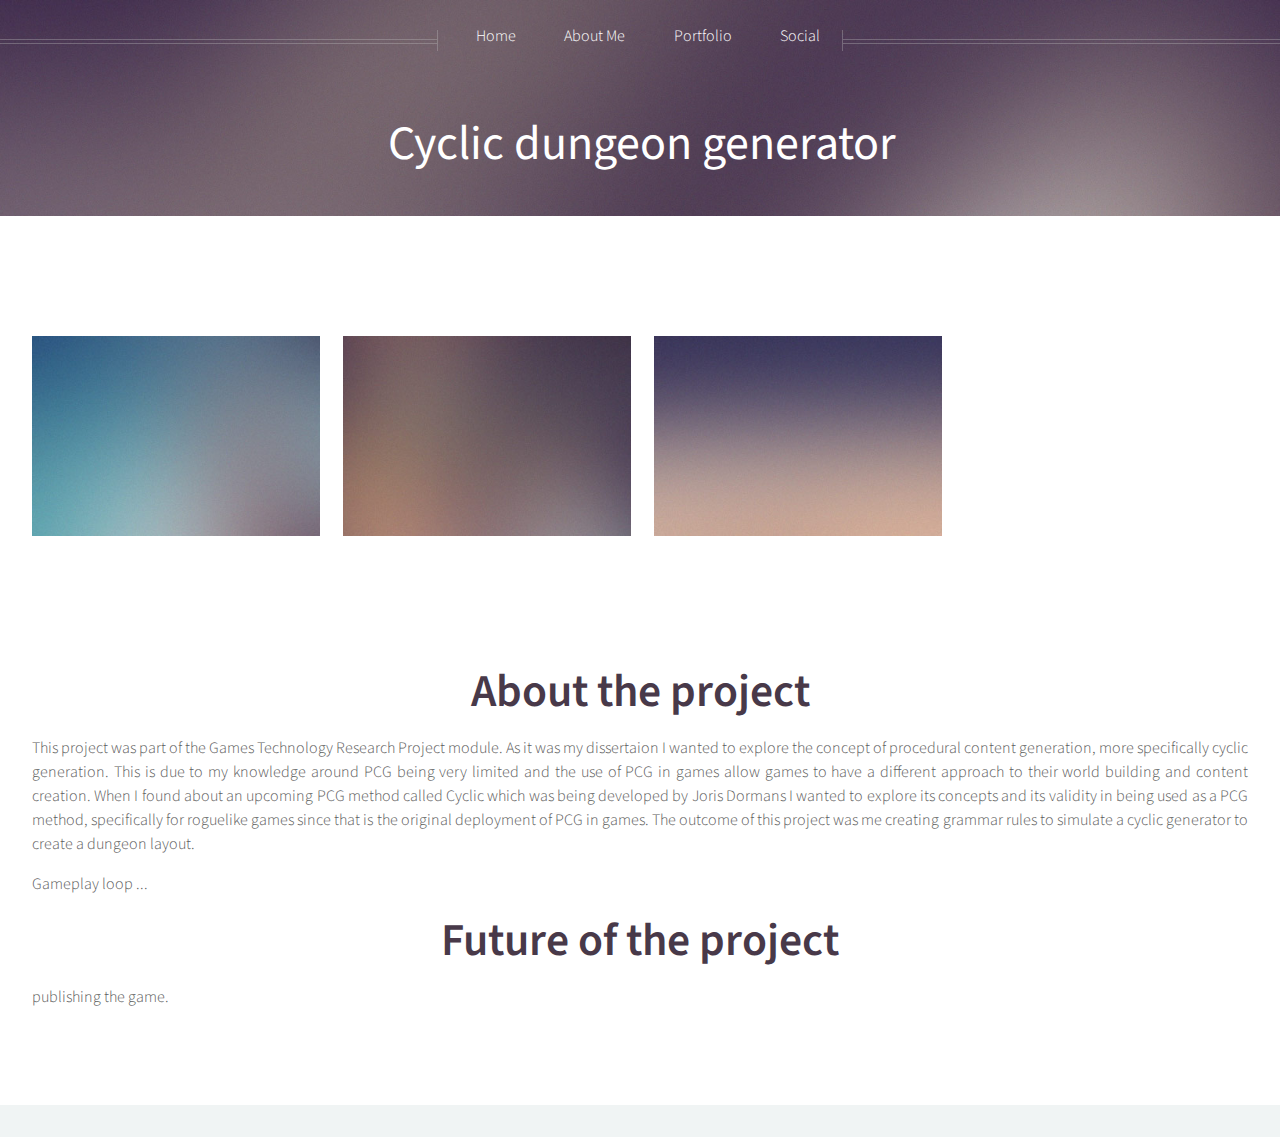
==== BomberBloke.html @ 21f15d7c "bare minimum updated" ====
<!DOCTYPE HTML>
<!--
	Helios by HTML5 UP
	html5up.net | @ajlkn
	Free for personal and commercial use under the CCA 3.0 license (html5up.net/license)
-->
<html>
	<head>
		<title>Cult Of The Merger</title>
		<meta charset="utf-8" />
		<meta name="viewport" content="width=device-width, initial-scale=1, user-scalable=no" />
		<link rel="stylesheet" href="assets/css/main.css" />
		<noscript><link rel="stylesheet" href="assets/css/noscript.css" /></noscript>
	</head>
	<body class="left-sidebar is-preload">
		<div id="page-wrapper">

			<!-- Header -->
				<div id="header">

					<!-- Inner -->
						<div class="inner">
							<header>
								<h1><a href="index.html" id="logo">Cyclic dungeon generator</a></h1>
							</header>
						</div>

					<!-- Nav -->
					<nav id="nav">
						<ul>
							<li><a href="index.html">Home</a></li>
							<li><a href="index.html #About Me" class="">About Me</a></li>
							<li><a href="index.html #Portfolio">Portfolio</a></li>
							<li><a href="index.html #Social">Social</a></li>
						</ul>
					</nav>

				</div>

				<!-- Banner -->
				<div id="container" class="wrapper style">
						<section id="Year2-Showcase" class="carousel">
							<div >
									<article>
										<a class="image featured"><img src="images/pic01.jpg" alt="" /></a>
									</article>
		
									<article>
										<a  class="image featured"><img src="images/pic02.jpg" alt="" /></a>
									</article>
		
									<article>
										<a class="image featured"><img src="images/pic03.jpg" alt="" /></a>
									</article>
							</div>
						</section>
					<section id="About The Porject" class = "container special">
							<header><h2><strong>About the project</strong></h2></header>
							<p class = "section-description">
								This project was part of the Games Technology Research Project module. As it was my dissertaion I wanted to explore the concept of procedural content generation,
								 more specifically cyclic generation. This is due to my knowledge around PCG being very limited and the use of PCG in games allow games to have a different approach
								 to their world building and content creation. When I found about an upcoming PCG method called Cyclic which was being developed by Joris Dormans I wanted to explore
								 its concepts and its validity in being used as a PCG method, specifically for roguelike games since that is the original deployment of PCG in games. The outcome of this
								 project was me creating grammar rules to simulate a cyclic generator to create a dungeon layout.
							</p>
							<p class = "section-description">
								Gameplay loop ...
							</p>

							<header><h2><strong>Future of the project</strong></h2></header>
							<p class = "section-description">
								publishing the game.
							</p>	
					</section>
				</div>
		</div>

		<!-- Scripts -->
			<script src="assets/js/jquery.min.js"></script>
			<script src="assets/js/jquery.dropotron.min.js"></script>
			<script src="assets/js/jquery.scrolly.min.js"></script>
			<script src="assets/js/jquery.scrollex.min.js"></script>
			<script src="assets/js/browser.min.js"></script>
			<script src="assets/js/breakpoints.min.js"></script>
			<script src="assets/js/util.js"></script>
			<script src="assets/js/main.js"></script>

	</body>
</html>
---- assets/css/main.css ----
@import url("https://fonts.googleapis.com/css?family=Source+Sans+Pro:300,300italic,400,400italic,600");
@import url("fontawesome-all.min.css");

/*
	Helios by HTML5 UP
	html5up.net | @ajlkn
	Free for personal and commercial use under the CCA 3.0 license (html5up.net/license)
*/

html, body, div, span, applet, object,
iframe, h1, h2, h3, h4, h5, h6, p, blockquote,
pre, a, abbr, acronym, address, big, cite,
code, del, dfn, em, img, ins, kbd, q, s, samp,
small, strike, strong, sub, sup, tt, var, b,
u, i, center, dl, dt, dd, ol, ul, li, fieldset,
form, label, legend, table, caption, tbody,
tfoot, thead, tr, th, td, article, aside,
canvas, details, embed, figure, figcaption,
footer, header, hgroup, menu, nav, output, ruby,
section, summary, time, mark, audio, video {
	margin: 0;
	padding: 0;
	border: 0;
	font-size: 100%;
	font: inherit;
	vertical-align: baseline;}

article, aside, details, figcaption, figure,
footer, header, hgroup, menu, nav, section {
	display: block;}

body {
	line-height: 1;
}

ol, ul {
	list-style: none;
}

blockquote, q {
	quotes: none;
}

	blockquote:before, blockquote:after, q:before, q:after {
		content: '';
		content: none;
	}

table {
	border-collapse: collapse;
	border-spacing: 0;
}

body {
	-webkit-text-size-adjust: none;
}

mark {
	background-color: transparent;
	color: inherit;
}

input::-moz-focus-inner {
	border: 0;
	padding: 0;
}

input, select, textarea {
	-moz-appearance: none;
	-webkit-appearance: none;
	-ms-appearance: none;
	appearance: none;
}

/* Basic */

	html {
		box-sizing: border-box;
	}

	*, *:before, *:after {
		box-sizing: inherit;
	}

	body {
		background: #f0f4f4;
		color: #5b5b5b;
		font-size: 15pt;
		line-height: 1.85em;
		font-family: 'Source Sans Pro', sans-serif;
		font-weight: 300;
	}

		body.is-preload *, body.is-preload *:before, body.is-preload *:after {
			-moz-animation: none !important;
			-webkit-animation: none !important;
			-ms-animation: none !important;
			animation: none !important;
			-moz-transition: none !important;
			-webkit-transition: none !important;
			-ms-transition: none !important;
			transition: none !important;
		}

	input, textarea, select {
		font-size: 15pt;
		line-height: 1.85em;
		font-family: 'Source Sans Pro', sans-serif;
		font-weight: 300;
	}

	h1, h2, h3, h4, h5, h6 {
		font-weight: 400;
		color: #483949;
		line-height: 1.25em;
	}

	h1 a, h2 a, h3 a, h4 a, h5 a, h6 a {
		color: inherit;
		text-decoration: none;
		border-bottom-color: transparent;
	}

	h1 strong, h2 strong, h3 strong, h4 strong, h5 strong, h6 strong {
		font-weight: 600;
	}

	h2 {
		font-size: 2.85em;
	}

	h3 {
		font-size: 1.65em;
	}

	h4 {
		font-size: 1.4em;
		margin: 0 0 0.25em 0;
	}

	h5 {
		font-size: 1em;
		margin: 0 0 0.25em 0;
	}

	strong, b {
		font-weight: 400;
		color: #483949;
	}

	em, i {
		font-style: italic;
	}

	a {
		color: inherit;
		border-bottom: solid 1px rgba(128, 128, 128, 0.15);
		text-decoration: none;
		-moz-transition: background-color 0.35s ease-in-out, color 0.35s ease-in-out, border-bottom-color 0.35s ease-in-out;
		-webkit-transition: background-color 0.35s ease-in-out, color 0.35s ease-in-out, border-bottom-color 0.35s ease-in-out;
		-ms-transition: background-color 0.35s ease-in-out, color 0.35s ease-in-out, border-bottom-color 0.35s ease-in-out;
		transition: background-color 0.35s ease-in-out, color 0.35s ease-in-out, border-bottom-color 0.35s ease-in-out;
	}

		a:hover {
			color: #ef8376;
			border-bottom-color: transparent;
		}

	sub {
		position: relative;
		top: 0.5em;
		font-size: 0.8em;
	}

	sup {
		position: relative;
		top: -0.5em;
		font-size: 0.8em;
	}

	blockquote {
		border-left: solid 0.5em #ddd;
		padding: 1em 0 1em 2em;
		font-style: italic;
	}

	p, ul, ol, dl, table {
		margin-bottom: 1em;
	}

	p {
		text-align: justify;
	}

	br.clear {
		clear: both;
	}

	hr {
		position: relative;
		display: block;
		border: 0;
		top: 4.5em;
		margin-bottom: 9em;
		height: 6px;
		border-top: solid 1px rgba(128, 128, 128, 0.2);
		border-bottom: solid 1px rgba(128, 128, 128, 0.2);
	}

		hr:before, hr:after {
			content: '';
			position: absolute;
			top: -8px;
			display: block;
			width: 1px;
			height: 21px;
			background: rgba(128, 128, 128, 0.2);
		}

		hr:before {
			left: -1px;
		}

		hr:after {
			right: -1px;
		}

	.timestamp {
		color: rgba(128, 128, 128, 0.75);
		font-size: 0.8em;
	}

/* Container */

	.container {
		margin: 0 auto;
		max-width: 100%;
		width: 600px;
	}

		@media screen and (max-width: 1680px) {

			.container {
				width: 1200px;
			}

		}

		@media screen and (max-width: 1280px) {

			.container {
				width: 100%;
			}

		}

		@media screen and (max-width: 960px) {

			.container {
				width: 100%;
			}

		}

		@media screen and (max-width: 840px) {

			.container {
				width: 100%;
			}

		}

		@media screen and (max-width: 736px) {

			.container {
				width: 100%;
			}

		}

/* Row */

	.row {
		display: flex;
		flex-wrap: wrap;
		box-sizing: border-box;
		align-items: stretch;
	}

		.row > * {
			box-sizing: border-box;
		}

		.row.gtr-uniform > * > :last-child {
			margin-bottom: 0;
		}

		.row.aln-left {
			justify-content: flex-start;
		}

		.row.aln-center {
			justify-content: center;
		}

		.row.aln-right {
			justify-content: flex-end;
		}

		.row.aln-top {
			align-items: flex-start;
		}

		.row.aln-middle {
			align-items: center;
		}

		.row.aln-bottom {
			align-items: flex-end;
		}

		.row > .imp {
			order: -1;
		}

		.row > .col-1 {
			width: 8.33333%;
		}

		.row > .off-1 {
			margin-left: 8.33333%;
		}

		.row > .col-2 {
			width: 16.66667%;
		}

		.row > .off-2 {
			margin-left: 16.66667%;
		}

		.row > .col-3 {
			width: 25%;
		}

		.row > .off-3 {
			margin-left: 25%;
		}

		.row > .col-4 {
			width: 33.33333%;
		}

		.row > .off-4 {
			margin-left: 33.33333%;
		}

		.row > .col-5 {
			width: 41.66667%;
		}

		.row > .off-5 {
			margin-left: 41.66667%;
		}

		.row > .col-6 {
			width: 50%;
		}

		.row > .off-6 {
			margin-left: 50%;
		}

		.row > .col-7 {
			width: 58.33333%;
		}

		.row > .off-7 {
			margin-left: 58.33333%;
		}

		.row > .col-8 {
			width: 66.66667%;
		}

		.row > .off-8 {
			margin-left: 66.66667%;
		}

		.row > .col-9 {
			width: 75%;
		}

		.row > .off-9 {
			margin-left: 75%;
		}

		.row > .col-10 {
			width: 83.33333%;
		}

		.row > .off-10 {
			margin-left: 83.33333%;
		}

		.row > .col-11 {
			width: 91.66667%;
		}

		.row > .off-11 {
			margin-left: 91.66667%;
		}

		.row > .col-12 {
			width: 100%;
		}

		.row > .off-12 {
			margin-left: 100%;
		}

		.row.gtr-0 {
			margin-top: 0px;
			margin-left: 0px;
		}

			.row.gtr-0 > * {
				padding: 0px 0 0 0px;
			}

			.row.gtr-0.gtr-uniform {
				margin-top: 0px;
			}

				.row.gtr-0.gtr-uniform > * {
					padding-top: 0px;
				}

		.row.gtr-25 {
			margin-top: -10px;
			margin-left: -10px;
		}

			.row.gtr-25 > * {
				padding: 10px 0 0 10px;
			}

			.row.gtr-25.gtr-uniform {
				margin-top: -10px;
			}

				.row.gtr-25.gtr-uniform > * {
					padding-top: 10px;
				}

		.row.gtr-50 {
			margin-top: -20px;
			margin-left: -20px;
		}

			.row.gtr-50 > * {
				padding: 20px 0 0 20px;
			}

			.row.gtr-50.gtr-uniform {
				margin-top: -20px;
			}

				.row.gtr-50.gtr-uniform > * {
					padding-top: 20px;
				}

		.row {
			margin-top: -40px;
			margin-left: -40px;
		}

			.row > * {
				padding: 40px 0 0 40px;
			}

			.row.gtr-uniform {
				margin-top: -40px;
			}

				.row.gtr-uniform > * {
					padding-top: 40px;
				}

		.row.gtr-150 {
			margin-top: -60px;
			margin-left: -60px;
		}

			.row.gtr-150 > * {
				padding: 60px 0 0 60px;
			}

			.row.gtr-150.gtr-uniform {
				margin-top: -60px;
			}

				.row.gtr-150.gtr-uniform > * {
					padding-top: 60px;
				}

		.row.gtr-200 {
			margin-top: -80px;
			margin-left: -80px;
		}

			.row.gtr-200 > * {
				padding: 80px 0 0 80px;
			}

			.row.gtr-200.gtr-uniform {
				margin-top: -80px;
			}

				.row.gtr-200.gtr-uniform > * {
					padding-top: 80px;
				}

		@media screen and (max-width: 1680px) {

			.row {
				display: flex;
				flex-wrap: wrap;
				box-sizing: border-box;
				align-items: stretch;
			}

				.row > * {
					box-sizing: border-box;
				}

				.row.gtr-uniform > * > :last-child {
					margin-bottom: 0;
				}

				.row.aln-left {
					justify-content: flex-start;
				}

				.row.aln-center {
					justify-content: center;
				}

				.row.aln-right {
					justify-content: flex-end;
				}

				.row.aln-top {
					align-items: flex-start;
				}

				.row.aln-middle {
					align-items: center;
				}

				.row.aln-bottom {
					align-items: flex-end;
				}

				.row > .imp-wide {
					order: -1;
				}

				.row > .col-1-wide {
					width: 8.33333%;
				}

				.row > .off-1-wide {
					margin-left: 8.33333%;
				}

				.row > .col-2-wide {
					width: 16.66667%;
				}

				.row > .off-2-wide {
					margin-left: 16.66667%;
				}

				.row > .col-3-wide {
					width: 25%;
				}

				.row > .off-3-wide {
					margin-left: 25%;
				}

				.row > .col-4-wide {
					width: 33.33333%;
				}

				.row > .off-4-wide {
					margin-left: 33.33333%;
				}

				.row > .col-5-wide {
					width: 41.66667%;
				}

				.row > .off-5-wide {
					margin-left: 41.66667%;
				}

				.row > .col-6-wide {
					width: 50%;
				}

				.row > .off-6-wide {
					margin-left: 50%;
				}

				.row > .col-7-wide {
					width: 58.33333%;
				}

				.row > .off-7-wide {
					margin-left: 58.33333%;
				}

				.row > .col-8-wide {
					width: 66.66667%;
				}

				.row > .off-8-wide {
					margin-left: 66.66667%;
				}

				.row > .col-9-wide {
					width: 75%;
				}

				.row > .off-9-wide {
					margin-left: 75%;
				}

				.row > .col-10-wide {
					width: 83.33333%;
				}

				.row > .off-10-wide {
					margin-left: 83.33333%;
				}

				.row > .col-11-wide {
					width: 91.66667%;
				}

				.row > .off-11-wide {
					margin-left: 91.66667%;
				}

				.row > .col-12-wide {
					width: 100%;
				}

				.row > .off-12-wide {
					margin-left: 100%;
				}

				.row.gtr-0 {
					margin-top: 0px;
					margin-left: 0px;
				}

					.row.gtr-0 > * {
						padding: 0px 0 0 0px;
					}

					.row.gtr-0.gtr-uniform {
						margin-top: 0px;
					}

						.row.gtr-0.gtr-uniform > * {
							padding-top: 0px;
						}

				.row.gtr-25 {
					margin-top: -10px;
					margin-left: -10px;
				}

					.row.gtr-25 > * {
						padding: 10px 0 0 10px;
					}

					.row.gtr-25.gtr-uniform {
						margin-top: -10px;
					}

						.row.gtr-25.gtr-uniform > * {
							padding-top: 10px;
						}

				.row.gtr-50 {
					margin-top: -20px;
					margin-left: -20px;
				}

					.row.gtr-50 > * {
						padding: 20px 0 0 20px;
					}

					.row.gtr-50.gtr-uniform {
						margin-top: -20px;
					}

						.row.gtr-50.gtr-uniform > * {
							padding-top: 20px;
						}

				.row {
					margin-top: -40px;
					margin-left: -40px;
				}

					.row > * {
						padding: 40px 0 0 40px;
					}

					.row.gtr-uniform {
						margin-top: -40px;
					}

						.row.gtr-uniform > * {
							padding-top: 40px;
						}

				.row.gtr-150 {
					margin-top: -60px;
					margin-left: -60px;
				}

					.row.gtr-150 > * {
						padding: 60px 0 0 60px;
					}

					.row.gtr-150.gtr-uniform {
						margin-top: -60px;
					}

						.row.gtr-150.gtr-uniform > * {
							padding-top: 60px;
						}

				.row.gtr-200 {
					margin-top: -80px;
					margin-left: -80px;
				}

					.row.gtr-200 > * {
						padding: 80px 0 0 80px;
					}

					.row.gtr-200.gtr-uniform {
						margin-top: -80px;
					}

						.row.gtr-200.gtr-uniform > * {
							padding-top: 80px;
						}

		}

		@media screen and (max-width: 1280px) {

			.row {
				display: flex;
				flex-wrap: wrap;
				box-sizing: border-box;
				align-items: stretch;
			}

				.row > * {
					box-sizing: border-box;
				}

				.row.gtr-uniform > * > :last-child {
					margin-bottom: 0;
				}

				.row.aln-left {
					justify-content: flex-start;
				}

				.row.aln-center {
					justify-content: center;
				}

				.row.aln-right {
					justify-content: flex-end;
				}

				.row.aln-top {
					align-items: flex-start;
				}

				.row.aln-middle {
					align-items: center;
				}

				.row.aln-bottom {
					align-items: flex-end;
				}

				.row > .imp-normal {
					order: -1;
				}

				.row > .col-1-normal {
					width: 8.33333%;
				}

				.row > .off-1-normal {
					margin-left: 8.33333%;
				}

				.row > .col-2-normal {
					width: 16.66667%;
				}

				.row > .off-2-normal {
					margin-left: 16.66667%;
				}

				.row > .col-3-normal {
					width: 25%;
				}

				.row > .off-3-normal {
					margin-left: 25%;
				}

				.row > .col-4-normal {
					width: 33.33333%;
				}

				.row > .off-4-normal {
					margin-left: 33.33333%;
				}

				.row > .col-5-normal {
					width: 41.66667%;
				}

				.row > .off-5-normal {
					margin-left: 41.66667%;
				}

				.row > .col-6-normal {
					width: 50%;
				}

				.row > .off-6-normal {
					margin-left: 50%;
				}

				.row > .col-7-normal {
					width: 58.33333%;
				}

				.row > .off-7-normal {
					margin-left: 58.33333%;
				}

				.row > .col-8-normal {
					width: 66.66667%;
				}

				.row > .off-8-normal {
					margin-left: 66.66667%;
				}

				.row > .col-9-normal {
					width: 75%;
				}

				.row > .off-9-normal {
					margin-left: 75%;
				}

				.row > .col-10-normal {
					width: 83.33333%;
				}

				.row > .off-10-normal {
					margin-left: 83.33333%;
				}

				.row > .col-11-normal {
					width: 91.66667%;
				}

				.row > .off-11-normal {
					margin-left: 91.66667%;
				}

				.row > .col-12-normal {
					width: 100%;
				}

				.row > .off-12-normal {
					margin-left: 100%;
				}

				.row.gtr-0 {
					margin-top: 0px;
					margin-left: 0px;
				}

					.row.gtr-0 > * {
						padding: 0px 0 0 0px;
					}

					.row.gtr-0.gtr-uniform {
						margin-top: 0px;
					}

						.row.gtr-0.gtr-uniform > * {
							padding-top: 0px;
						}

				.row.gtr-25 {
					margin-top: -9px;
					margin-left: -9px;
				}

					.row.gtr-25 > * {
						padding: 9px 0 0 9px;
					}

					.row.gtr-25.gtr-uniform {
						margin-top: -9px;
					}

						.row.gtr-25.gtr-uniform > * {
							padding-top: 9px;
						}

				.row.gtr-50 {
					margin-top: -18px;
					margin-left: -18px;
				}

					.row.gtr-50 > * {
						padding: 18px 0 0 18px;
					}

					.row.gtr-50.gtr-uniform {
						margin-top: -18px;
					}

						.row.gtr-50.gtr-uniform > * {
							padding-top: 18px;
						}

				.row {
					margin-top: -36px;
					margin-left: -36px;
				}

					.row > * {
						padding: 36px 0 0 36px;
					}

					.row.gtr-uniform {
						margin-top: -36px;
					}

						.row.gtr-uniform > * {
							padding-top: 36px;
						}

				.row.gtr-150 {
					margin-top: -54px;
					margin-left: -54px;
				}

					.row.gtr-150 > * {
						padding: 54px 0 0 54px;
					}

					.row.gtr-150.gtr-uniform {
						margin-top: -54px;
					}

						.row.gtr-150.gtr-uniform > * {
							padding-top: 54px;
						}

				.row.gtr-200 {
					margin-top: -72px;
					margin-left: -72px;
				}

					.row.gtr-200 > * {
						padding: 72px 0 0 72px;
					}

					.row.gtr-200.gtr-uniform {
						margin-top: -72px;
					}

						.row.gtr-200.gtr-uniform > * {
							padding-top: 72px;
						}

		}

		@media screen and (max-width: 960px) {

			.row {
				display: flex;
				flex-wrap: wrap;
				box-sizing: border-box;
				align-items: stretch;
			}

				.row > * {
					box-sizing: border-box;
				}

				.row.gtr-uniform > * > :last-child {
					margin-bottom: 0;
				}

				.row.aln-left {
					justify-content: flex-start;
				}

				.row.aln-center {
					justify-content: center;
				}

				.row.aln-right {
					justify-content: flex-end;
				}

				.row.aln-top {
					align-items: flex-start;
				}

				.row.aln-middle {
					align-items: center;
				}

				.row.aln-bottom {
					align-items: flex-end;
				}

				.row > .imp-narrow {
					order: -1;
				}

				.row > .col-1-narrow {
					width: 8.33333%;
				}

				.row > .off-1-narrow {
					margin-left: 8.33333%;
				}

				.row > .col-2-narrow {
					width: 16.66667%;
				}

				.row > .off-2-narrow {
					margin-left: 16.66667%;
				}

				.row > .col-3-narrow {
					width: 25%;
				}

				.row > .off-3-narrow {
					margin-left: 25%;
				}

				.row > .col-4-narrow {
					width: 33.33333%;
				}

				.row > .off-4-narrow {
					margin-left: 33.33333%;
				}

				.row > .col-5-narrow {
					width: 41.66667%;
				}

				.row > .off-5-narrow {
					margin-left: 41.66667%;
				}

				.row > .col-6-narrow {
					width: 50%;
				}

				.row > .off-6-narrow {
					margin-left: 50%;
				}

				.row > .col-7-narrow {
					width: 58.33333%;
				}

				.row > .off-7-narrow {
					margin-left: 58.33333%;
				}

				.row > .col-8-narrow {
					width: 66.66667%;
				}

				.row > .off-8-narrow {
					margin-left: 66.66667%;
				}

				.row > .col-9-narrow {
					width: 75%;
				}

				.row > .off-9-narrow {
					margin-left: 75%;
				}

				.row > .col-10-narrow {
					width: 83.33333%;
				}

				.row > .off-10-narrow {
					margin-left: 83.33333%;
				}

				.row > .col-11-narrow {
					width: 91.66667%;
				}

				.row > .off-11-narrow {
					margin-left: 91.66667%;
				}

				.row > .col-12-narrow {
					width: 100%;
				}

				.row > .off-12-narrow {
					margin-left: 100%;
				}

				.row.gtr-0 {
					margin-top: 0px;
					margin-left: 0px;
				}

					.row.gtr-0 > * {
						padding: 0px 0 0 0px;
					}

					.row.gtr-0.gtr-uniform {
						margin-top: 0px;
					}

						.row.gtr-0.gtr-uniform > * {
							padding-top: 0px;
						}

				.row.gtr-25 {
					margin-top: -8px;
					margin-left: -8px;
				}

					.row.gtr-25 > * {
						padding: 8px 0 0 8px;
					}

					.row.gtr-25.gtr-uniform {
						margin-top: -8px;
					}

						.row.gtr-25.gtr-uniform > * {
							padding-top: 8px;
						}

				.row.gtr-50 {
					margin-top: -16px;
					margin-left: -16px;
				}

					.row.gtr-50 > * {
						padding: 16px 0 0 16px;
					}

					.row.gtr-50.gtr-uniform {
						margin-top: -16px;
					}

						.row.gtr-50.gtr-uniform > * {
							padding-top: 16px;
						}

				.row {
					margin-top: -32px;
					margin-left: -32px;
				}

					.row > * {
						padding: 32px 0 0 32px;
					}

					.row.gtr-uniform {
						margin-top: -32px;
					}

						.row.gtr-uniform > * {
							padding-top: 32px;
						}

				.row.gtr-150 {
					margin-top: -48px;
					margin-left: -48px;
				}

					.row.gtr-150 > * {
						padding: 48px 0 0 48px;
					}

					.row.gtr-150.gtr-uniform {
						margin-top: -48px;
					}

						.row.gtr-150.gtr-uniform > * {
							padding-top: 48px;
						}

				.row.gtr-200 {
					margin-top: -64px;
					margin-left: -64px;
				}

					.row.gtr-200 > * {
						padding: 64px 0 0 64px;
					}

					.row.gtr-200.gtr-uniform {
						margin-top: -64px;
					}

						.row.gtr-200.gtr-uniform > * {
							padding-top: 64px;
						}

		}

		@media screen and (max-width: 840px) {

			.row {
				display: flex;
				flex-wrap: wrap;
				box-sizing: border-box;
				align-items: stretch;
			}

				.row > * {
					box-sizing: border-box;
				}

				.row.gtr-uniform > * > :last-child {
					margin-bottom: 0;
				}

				.row.aln-left {
					justify-content: flex-start;
				}

				.row.aln-center {
					justify-content: center;
				}

				.row.aln-right {
					justify-content: flex-end;
				}

				.row.aln-top {
					align-items: flex-start;
				}

				.row.aln-middle {
					align-items: center;
				}

				.row.aln-bottom {
					align-items: flex-end;
				}

				.row > .imp-narrower {
					order: -1;
				}

				.row > .col-1-narrower {
					width: 8.33333%;
				}

				.row > .off-1-narrower {
					margin-left: 8.33333%;
				}

				.row > .col-2-narrower {
					width: 16.66667%;
				}

				.row > .off-2-narrower {
					margin-left: 16.66667%;
				}

				.row > .col-3-narrower {
					width: 25%;
				}

				.row > .off-3-narrower {
					margin-left: 25%;
				}

				.row > .col-4-narrower {
					width: 33.33333%;
				}

				.row > .off-4-narrower {
					margin-left: 33.33333%;
				}

				.row > .col-5-narrower {
					width: 41.66667%;
				}

				.row > .off-5-narrower {
					margin-left: 41.66667%;
				}

				.row > .col-6-narrower {
					width: 50%;
				}

				.row > .off-6-narrower {
					margin-left: 50%;
				}

				.row > .col-7-narrower {
					width: 58.33333%;
				}

				.row > .off-7-narrower {
					margin-left: 58.33333%;
				}

				.row > .col-8-narrower {
					width: 66.66667%;
				}

				.row > .off-8-narrower {
					margin-left: 66.66667%;
				}

				.row > .col-9-narrower {
					width: 75%;
				}

				.row > .off-9-narrower {
					margin-left: 75%;
				}

				.row > .col-10-narrower {
					width: 83.33333%;
				}

				.row > .off-10-narrower {
					margin-left: 83.33333%;
				}

				.row > .col-11-narrower {
					width: 91.66667%;
				}

				.row > .off-11-narrower {
					margin-left: 91.66667%;
				}

				.row > .col-12-narrower {
					width: 100%;
				}

				.row > .off-12-narrower {
					margin-left: 100%;
				}

				.row.gtr-0 {
					margin-top: 0px;
					margin-left: 0px;
				}

					.row.gtr-0 > * {
						padding: 0px 0 0 0px;
					}

					.row.gtr-0.gtr-uniform {
						margin-top: 0px;
					}

						.row.gtr-0.gtr-uniform > * {
							padding-top: 0px;
						}

				.row.gtr-25 {
					margin-top: -8px;
					margin-left: -8px;
				}

					.row.gtr-25 > * {
						padding: 8px 0 0 8px;
					}

					.row.gtr-25.gtr-uniform {
						margin-top: -8px;
					}

						.row.gtr-25.gtr-uniform > * {
							padding-top: 8px;
						}

				.row.gtr-50 {
					margin-top: -16px;
					margin-left: -16px;
				}

					.row.gtr-50 > * {
						padding: 16px 0 0 16px;
					}

					.row.gtr-50.gtr-uniform {
						margin-top: -16px;
					}

						.row.gtr-50.gtr-uniform > * {
							padding-top: 16px;
						}

				.row {
					margin-top: -32px;
					margin-left: -32px;
				}

					.row > * {
						padding: 32px 0 0 32px;
					}

					.row.gtr-uniform {
						margin-top: -32px;
					}

						.row.gtr-uniform > * {
							padding-top: 32px;
						}

				.row.gtr-150 {
					margin-top: -48px;
					margin-left: -48px;
				}

					.row.gtr-150 > * {
						padding: 48px 0 0 48px;
					}

					.row.gtr-150.gtr-uniform {
						margin-top: -48px;
					}

						.row.gtr-150.gtr-uniform > * {
							padding-top: 48px;
						}

				.row.gtr-200 {
					margin-top: -64px;
					margin-left: -64px;
				}

					.row.gtr-200 > * {
						padding: 64px 0 0 64px;
					}

					.row.gtr-200.gtr-uniform {
						margin-top: -64px;
					}

						.row.gtr-200.gtr-uniform > * {
							padding-top: 64px;
						}

		}

		@media screen and (max-width: 736px) {

			.row {
				display: flex;
				flex-wrap: wrap;
				box-sizing: border-box;
				align-items: stretch;
			}

				.row > * {
					box-sizing: border-box;
				}

				.row.gtr-uniform > * > :last-child {
					margin-bottom: 0;
				}

				.row.aln-left {
					justify-content: flex-start;
				}

				.row.aln-center {
					justify-content: center;
				}

				.row.aln-right {
					justify-content: flex-end;
				}

				.row.aln-top {
					align-items: flex-start;
				}

				.row.aln-middle {
					align-items: center;
				}

				.row.aln-bottom {
					align-items: flex-end;
				}

				.row > .imp-mobile {
					order: -1;
				}

				.row > .col-1-mobile {
					width: 8.33333%;
				}

				.row > .off-1-mobile {
					margin-left: 8.33333%;
				}

				.row > .col-2-mobile {
					width: 16.66667%;
				}

				.row > .off-2-mobile {
					margin-left: 16.66667%;
				}

				.row > .col-3-mobile {
					width: 25%;
				}

				.row > .off-3-mobile {
					margin-left: 25%;
				}

				.row > .col-4-mobile {
					width: 33.33333%;
				}

				.row > .off-4-mobile {
					margin-left: 33.33333%;
				}

				.row > .col-5-mobile {
					width: 41.66667%;
				}

				.row > .off-5-mobile {
					margin-left: 41.66667%;
				}

				.row > .col-6-mobile {
					width: 50%;
				}

				.row > .off-6-mobile {
					margin-left: 50%;
				}

				.row > .col-7-mobile {
					width: 58.33333%;
				}

				.row > .off-7-mobile {
					margin-left: 58.33333%;
				}

				.row > .col-8-mobile {
					width: 66.66667%;
				}

				.row > .off-8-mobile {
					margin-left: 66.66667%;
				}

				.row > .col-9-mobile {
					width: 75%;
				}

				.row > .off-9-mobile {
					margin-left: 75%;
				}

				.row > .col-10-mobile {
					width: 83.33333%;
				}

				.row > .off-10-mobile {
					margin-left: 83.33333%;
				}

				.row > .col-11-mobile {
					width: 91.66667%;
				}

				.row > .off-11-mobile {
					margin-left: 91.66667%;
				}

				.row > .col-12-mobile {
					width: 100%;
				}

				.row > .off-12-mobile {
					margin-left: 100%;
				}

				.row.gtr-0 {
					margin-top: 0px;
					margin-left: 0px;
				}

					.row.gtr-0 > * {
						padding: 0px 0 0 0px;
					}

					.row.gtr-0.gtr-uniform {
						margin-top: 0px;
					}

						.row.gtr-0.gtr-uniform > * {
							padding-top: 0px;
						}

				.row.gtr-25 {
					margin-top: -5px;
					margin-left: -5px;
				}

					.row.gtr-25 > * {
						padding: 5px 0 0 5px;
					}

					.row.gtr-25.gtr-uniform {
						margin-top: -5px;
					}

						.row.gtr-25.gtr-uniform > * {
							padding-top: 5px;
						}

				.row.gtr-50 {
					margin-top: -10px;
					margin-left: -10px;
				}

					.row.gtr-50 > * {
						padding: 10px 0 0 10px;
					}

					.row.gtr-50.gtr-uniform {
						margin-top: -10px;
					}

						.row.gtr-50.gtr-uniform > * {
							padding-top: 10px;
						}

				.row {
					margin-top: -20px;
					margin-left: -20px;
				}

					.row > * {
						padding: 20px 0 0 20px;
					}

					.row.gtr-uniform {
						margin-top: -20px;
					}

						.row.gtr-uniform > * {
							padding-top: 20px;
						}

				.row.gtr-150 {
					margin-top: -30px;
					margin-left: -30px;
				}

					.row.gtr-150 > * {
						padding: 30px 0 0 30px;
					}

					.row.gtr-150.gtr-uniform {
						margin-top: -30px;
					}

						.row.gtr-150.gtr-uniform > * {
							padding-top: 30px;
						}

				.row.gtr-200 {
					margin-top: -40px;
					margin-left: -40px;
				}

					.row.gtr-200 > * {
						padding: 40px 0 0 40px;
					}

					.row.gtr-200.gtr-uniform {
						margin-top: -40px;
					}

						.row.gtr-200.gtr-uniform > * {
							padding-top: 40px;
						}

		}

/* Sections/Article */

	section, article {
		margin-bottom: 3em;
	}

		section > :last-child, section:last-child, article > :last-child, article:last-child {
			margin-bottom: 0;
		}

		section.special > header, section.special > footer, article.special > header, article.special > footer {
			text-align: center;
		}

	.row > section, .row > article {
		margin-bottom: 0;
	}

	header {
		margin: 0 0 1em 0;
	}

		header > p {
			display: block;
			font-size: 1.5em;
			margin: 1em 0 2em 0;
			line-height: 1.5em;
			text-align: inherit;
		}

	footer {
		margin: 2.5em 0 0 0;
	}

/* Image */

	.image {
		position: relative;
		display: inline-block;
		border: 0;
		outline: 0;
	}

		.image img {
			display: block;
			width: 100%;
		}

		.image.fit {
			display: block;
			width: 100%;
		}

		.image.featured {
			display: block;
			width: 100%;
			margin: 0 0 4em 0;
		}

		.image.left {
			float: left;
			margin: 0 2em 2em 0;
		}

		.image.centered {
			display: block;
			margin: 0 0 2em 0;
		}

			.image.centered img {
				margin: 0 auto;
				width: auto;
			}

/* List */

	ul {
		list-style: disc;
		padding-left: 1em;
	}

		ul li {
			padding-left: 0.5em;
		}

	ol {
		list-style: decimal;
		padding-left: 1.25em;
	}

		ol li {
			padding-left: 0.25em;
		}

/* Actions */

	ul.actions {
		margin: 3em 0 0 0;
		list-style: none;
		padding-left: 0;
	}

		form ul.actions {
			margin-top: 0;
		}

		ul.actions li {
			display: inline-block;
			margin: 0 0.75em 0 0.75em;
			padding-left: 0;
		}

			ul.actions li:first-child {
				margin-left: 0;
			}

			ul.actions li:last-child {
				margin-right: 0;
			}

/* Divided */

	ul.divided {
		list-style: none;
		padding-left: 0;
	}

		ul.divided li {
			border-top: solid 1px rgba(128, 128, 128, 0.2);
			padding-top: 1.5em;
			margin-top: 1.5em;
			padding-left: 0;
		}

			ul.divided li:first-child {
				border-top: 0;
				padding-top: 0;
				margin-top: 0;
			}

/* Menu */

	ul.menu {
		height: 1em;
		line-height: 1em;
		list-style: none;
		padding-left: 0;
	}

		ul.menu li {
			display: inline-block;
			border-left: solid 1px rgba(128, 128, 128, 0.2);
			padding-left: 1.25em;
			margin-left: 1.25em;
		}

			ul.menu li:first-child {
				border-left: 0;
				padding-left: 0;
				margin-left: 0;
			}

/* Icons */

	ul.icons {
		position: relative;
		background: rgba(128, 128, 128, 0.05);
		border-radius: 4em;
		display: inline-block;
		padding: 0.35em 0.75em 0.35em 0.75em;
		font-size: 1.25em;
		cursor: default;
		list-style: none;
	}

		ul.icons li {
			display: inline-block;
			padding-left: 0;
		}

			ul.icons li a {
				display: inline-block;
				background: none;
				width: 2.5em;
				height: 2.5em;
				line-height: 2.5em;
				text-align: center;
				border-radius: 100%;
				border: 0;
				color: inherit;
			}

				ul.icons li a:hover {
					color: #ef8376;
				}

/* Form */

	form label {
		display: block;
		font-weight: 400;
		color: #483949;
		margin: 0 0 1em 0;
	}

	form input[type="text"],
	form input[type="email"],
	form input[type="password"],
	form select,
	form textarea {
		-webkit-appearance: none;
		display: block;
		border: 0;
		background: #fafafa;
		width: 100%;
		border-radius: 0.5em;
		border: solid 1px #E5E5E5;
		padding: 1em;
		-moz-transition: background-color 0.35s ease-in-out, border-color 0.35s ease-in-out;
		-webkit-transition: background-color 0.35s ease-in-out, border-color 0.35s ease-in-out;
		-ms-transition: background-color 0.35s ease-in-out, border-color 0.35s ease-in-out;
		transition: background-color 0.35s ease-in-out, border-color 0.35s ease-in-out;
	}

		form input[type="text"]:focus,
		form input[type="email"]:focus,
		form input[type="password"]:focus,
		form select:focus,
		form textarea:focus {
			background: #fff;
			border-color: #df7366;
		}

	form input[type="text"],
	form input[type="email"],
	form input[type="password"],
	form select {
		line-height: 1em;
	}

	form textarea {
		min-height: 9em;
	}

	form ::-webkit-input-placeholder {
		color: #555 !important;
	}

	form :-moz-placeholder {
		color: #555 !important;
	}

	form ::-moz-placeholder {
		color: #555 !important;
	}

	form :-ms-input-placeholder {
		color: #555 !important;
	}

	form ::-moz-focus-inner {
		border: 0;
	}

/* Table */

	table {
		width: 100%;
	}

		table.default {
			width: 100%;
		}

			table.default tbody tr {
				border-top: solid 1px #e5e5e5;
			}

				table.default tbody tr:first-child {
					border-top: 0;
				}

				table.default tbody tr:nth-child(2n+1) {
					background: #fafafa;
				}

			table.default td {
				padding: 0.5em 1em 0.5em 1em;
			}

			table.default th {
				text-align: left;
				font-weight: 400;
				padding: 0.5em 1em 0.5em 1em;
			}

			table.default thead {
				border-bottom: solid 2px #e5e5e5;
			}

			table.default tfoot {
				border-top: solid 2px #e5e5e5;
			}

/* Button */

	input[type="button"],
	input[type="submit"],
	input[type="reset"],
	button,
	.button {
		position: relative;
		display: inline-block;
		background: #df7366;
		color: #fff;
		text-align: center;
		border-radius: 0.5em;
		text-decoration: none;
		padding: 0.65em 3em 0.65em 3em;
		border: 0;
		cursor: pointer;
		outline: 0;
		font-weight: 300;
		-moz-transition: background-color 0.35s ease-in-out, color 0.35s ease-in-out, border-bottom-color 0.35s ease-in-out;
		-webkit-transition: background-color 0.35s ease-in-out, color 0.35s ease-in-out, border-bottom-color 0.35s ease-in-out;
		-ms-transition: background-color 0.35s ease-in-out, color 0.35s ease-in-out, border-bottom-color 0.35s ease-in-out;
		transition: background-color 0.35s ease-in-out, color 0.35s ease-in-out, border-bottom-color 0.35s ease-in-out;
	}

		input[type="button"]:hover,
		input[type="submit"]:hover,
		input[type="reset"]:hover,
		button:hover,
		.button:hover {
			color: #fff;
			background: #ef8376;
		}

		input[type="button"].alt,
		input[type="submit"].alt,
		input[type="reset"].alt,
		button.alt,
		.button.alt {
			background: #2B252C;
		}

			input[type="button"].alt:hover,
			input[type="submit"].alt:hover,
			input[type="reset"].alt:hover,
			button.alt:hover,
			.button.alt:hover {
				background: #3B353C;
			}

/* Post */

	.post.stub {
		text-align: center;
	}

		.post.stub header {
			margin: 0;
		}

/* Icons */

	.icon {
		text-decoration: none;
		text-decoration: none;
	}

		.icon:before {
			-moz-osx-font-smoothing: grayscale;
			-webkit-font-smoothing: antialiased;
			display: inline-block;
			font-style: normal;
			font-variant: normal;
			text-rendering: auto;
			line-height: 1;
			text-transform: none !important;
			font-family: 'Font Awesome 5 Free';
			font-weight: 400;
		}

		.icon:before {
			line-height: inherit;
			font-size: 1.25em;
		}

		.icon > .label {
			display: none;
		}

		.icon.solid:before {
			font-weight: 900;
		}

		.icon.brands:before {
			font-family: 'Font Awesome 5 Brands';
		}

		.icon.circled {
			position: relative;
			display: inline-block;
			background: #2b252c;
			color: #fff;
			border-radius: 100%;
			width: 3em;
			height: 3em;
			line-height: 3em;
			text-align: center;
			font-size: 1.25em;
		}

			header .icon.circled {
				margin: 0 0 2em 0;
			}

/* Wrapper */

	.wrapper {
		background: #fff;
		margin: 0 0 2em 0;
		padding: 6em 0 6em 0;
	}

		.wrapper.style2 {
			padding-top: 0;
		}

/* Header */

	#header {
		position: relative;
		background-image: url("../../images/header.jpg");
		background-size: cover;
		background-position: center center;
		background-attachment: fixed;
		color: #fff;
		text-align: center;
		padding: 7.5em 0 2em 0;
		cursor: default;
	}

		#header:before {
			content: '';
			display: inline-block;
			vertical-align: middle;
			height: 100%;
		}

		#header .inner {
			position: relative;
			z-index: 1;
			margin: 0;
			display: inline-block;
			vertical-align: middle;
		}

		#header header {
			display: inline-block;
		}

			#header header > p {
				font-size: 1.25em;
				margin: 0;
			}

		#header h1 {
			color: #fff;
			font-size: 3em;
			line-height: 1em;
		}

			#header h1 a {
				color: inherit;
			}

		#header .button {
			display: inline-block;
			border-radius: 100%;
			width: 4.5em;
			height: 4.5em;
			line-height: 4.5em;
			text-align: center;
			font-size: 1.25em;
			padding: 0;
		}

		#header hr {
			top: 1.5em;
			margin-bottom: 3em;
			border-bottom-color: rgba(192, 192, 192, 0.35);
			box-shadow: inset 0 1px 0 0 rgba(192, 192, 192, 0.35);
		}

			#header hr:before, #header hr:after {
				background: rgba(192, 192, 192, 0.35);
			}

		#header footer {
			margin: 1em 0 0 0;
		}

	body.homepage #header {
		height: 100vh;
		min-height: 40em;
	}

		body.homepage #header h1 {
			font-size: 4em;
		}

		body.homepage #header:after {
			content: '';
			background: #1C0920;
			display: block;
			position: absolute;
			left: 0;
			top: 0;
			width: 100%;
			height: 100%;
			opacity: 0;
			-moz-transition: opacity 2.5s ease-in-out;
			-webkit-transition: opacity 2.5s ease-in-out;
			-ms-transition: opacity 2.5s ease-in-out;
			transition: opacity 2.5s ease-in-out;
			-moz-transition-delay: 0.5s;
			-webkit-transition-delay: 0.5s;
			-ms-transition-delay: 0.5s;
			transition-delay: 0.5s;
		}

	body.homepage.is-preload #header:after {
		opacity: 1;
	}

/* Nav */

	#nav {
		position: absolute;
		top: 0;
		left: 0;
		width: 100%;
		text-align: center;
		padding: 1.5em 0 1.5em 0;
		z-index: 1;
		overflow: hidden;
	}

		#nav > ul {
			line-height: 0px;
			position: relative;
			display: inline-block;
			margin: 0;
			height: 21px;
			border-left: solid 1px rgba(192, 192, 192, 0.35);
			border-right: solid 1px rgba(192, 192, 192, 0.35);
		}

			#nav > ul:before, #nav > ul:after {
				content: '';
				display: block;
				width: 300%;
				position: absolute;
				top: 50%;
				margin-top: -2px;
				height: 5px;
				border-top: solid 1px rgba(192, 192, 192, 0.35);
				border-bottom: solid 1px rgba(192, 192, 192, 0.35);
			}

			#nav > ul:before {
				left: 100%;
				margin-left: 1px;
			}

			#nav > ul:after {
				right: 100%;
				margin-right: 1px;
			}

			#nav > ul > li {
				display: inline-block;
				margin: -9px 0.5em 0 0.5em;
				border-radius: 0.5em;
				padding: 0.85em;
				border: solid 1px transparent;
				-moz-transition: color 0.35s ease-in-out, border-color 0.35s ease-in-out;
				-webkit-transition: color 0.35s ease-in-out, border-color 0.35s ease-in-out;
				-ms-transition: color 0.35s ease-in-out, border-color 0.35s ease-in-out;
				transition: color 0.35s ease-in-out, border-color 0.35s ease-in-out;
			}

				#nav > ul > li.active {
					border-color: rgba(192, 192, 192, 0.35);
				}

				#nav > ul > li > a, #nav > ul > li > span {
					display: block;
					color: inherit;
					text-decoration: none;
					border: 0;
					outline: 0;
				}

				#nav > ul > li > ul {
					display: none;
				}

	.dropotron {
		background: rgba(255, 255, 255, 0.975);
		padding: 1em 1.25em 1em 1.25em;
		line-height: 1em;
		height: auto;
		text-align: left;
		border-radius: 0.5em;
		box-shadow: 0 0.15em 0.25em 0 rgba(0, 0, 0, 0.25);
		min-width: 12em;
		margin-top: -1em;
		list-style: none;
	}

		.dropotron li {
			border-top: solid 1px rgba(128, 128, 128, 0.2);
			color: #5b5b5b;
			padding-left: 0;
		}

			.dropotron li:first-child {
				border-top: 0;
			}

			.dropotron li:hover {
				color: #ef8376;
			}

			.dropotron li a, .dropotron li span {
				display: block;
				border: 0;
				padding: 0.5em 0 0.5em 0;
				-moz-transition: color 0.35s ease-in-out;
				-webkit-transition: color 0.35s ease-in-out;
				-ms-transition: color 0.35s ease-in-out;
				transition: color 0.35s ease-in-out;
			}

		.dropotron.level-0 {
			margin-top: 2em;
			font-size: 0.9em;
		}

			.dropotron.level-0:before {
				content: '';
				position: absolute;
				left: 50%;
				top: -0.7em;
				margin-left: -0.75em;
				border-bottom: solid 0.75em rgba(255, 255, 255, 0.975);
				border-left: solid 0.75em rgba(64, 64, 64, 0);
				border-right: solid 0.75em rgba(64, 64, 64, 0);
			}

/* Banner */

	#banner {
		background: #fff;
		text-align: center;
		padding: 4.5em 0 4.5em 0;
		margin-bottom: 0;
	}

		#banner header > p {
			margin-bottom: 0;
		}

/* Content */

	#content > hr {
		top: 3em;
		margin-bottom: 6em;
	}

	#content > section {
		margin-bottom: 0;
	}

/* Sidebar */

	#sidebar > hr {
		top: 3em;
		margin-bottom: 6em;
	}

		#sidebar > hr.first {
			display: none;
		}

	#sidebar > section {
		margin-bottom: 0;
	}

/* Main */

	#main {
		margin-bottom: 0;
	}

		#main section:first-of-type {
			padding-top: 2em;
		}

/* Footer */

	#footer {
		position: relative;
		overflow: hidden;
		padding: 6em 0 6em 0;
		background: #2b252c;
		color: #fff;
	}

		#footer .icon.circled {
			background: #fff;
			color: #2b252c;
		}

		#footer header {
			text-align: center;
			cursor: default;
		}

		#footer h2, #footer h3, #footer h4, #footer h5, #footer h6 {
			color: #fff;
		}

		#footer .contact {
			text-align: center;
		}

			#footer .contact p {
				text-align: center;
				margin: 0 0 3em 0;
			}

		#footer .copyright {
			text-align: center;
			color: rgba(128, 128, 128, 0.75);
			font-size: 0.8em;
			cursor: default;
		}

			#footer .copyright a {
				color: rgba(128, 128, 128, 0.75);
			}

				#footer .copyright a:hover {
					color: rgba(212, 212, 212, 0.85);
				}

/* Carousel */

	.carousel {
		position: relative;
		overflow: hidden;
		padding: 2em 0 2em 0;
		margin-bottom: 0;
	}

		.carousel .forward, .carousel .backward {
			position: absolute;
			top: 50%;
			width: 6em;
			height: 12em;
			margin-top: -6em;
			cursor: pointer;
		}

			.carousel .forward:before, .carousel .backward:before {
				content: '';
				display: block;
				width: 6em;
				height: 6em;
				border-radius: 100%;
				background-color: rgba(72, 57, 73, 0.5);
				position: absolute;
				top: 50%;
				margin-top: -3em;
				-moz-transition: background-color 0.35s ease-in-out;
				-webkit-transition: background-color 0.35s ease-in-out;
				-o-transition: background-color 0.35s ease-in-out;
				-ms-transition: background-color 0.35s ease-in-out;
				transition: background-color 0.35s ease-in-out;
				-webkit-backface-visibility: hidden;
			}

			.carousel .forward:after, .carousel .backward:after {
				content: '';
				width: 3em;
				height: 3em;
				position: absolute;
				top: 50%;
				margin: -1.5em 0 0 0;
				background: url("images/arrow.svg") no-repeat center center;
			}

			.carousel .forward:hover:before, .carousel .backward:hover:before {
				background-color: rgba(239, 131, 118, 0.75);
			}

		.carousel .forward {
			right: 0;
		}

			.carousel .forward:before {
				right: -3em;
			}

			.carousel .forward:after {
				right: -0.25em;
			}

		.carousel .backward {
			left: 0;
		}

			.carousel .backward:before {
				left: -3em;
			}

			.carousel .backward:after {
				left: -0.25em;
				-moz-transform: scaleX(-1);
				-webkit-transform: scaleX(-1);
				-ms-transform: scaleX(-1);
				transform: scaleX(-1);
			}

		.carousel .reel {
			white-space: nowrap;
			position: relative;
			-webkit-overflow-scrolling: touch;
			padding: 0 2em 0 2em;
		}

		.carousel article {
			display: inline-block;
			width: 18em;
			background: #fff;
			text-align: center;
			padding: 0 1em 3em 1em;
			margin: 0 2em 0 0;
			white-space: normal;
			opacity: 1.0;
			-moz-transition: opacity 0.75s ease-in-out;
			-webkit-transition: opacity 0.75s ease-in-out;
			-ms-transition: opacity 0.75s ease-in-out;
			transition: opacity 0.75s ease-in-out;
		}

			.carousel article.loading {
				opacity: 0;
			}

			.carousel article .image {
				position: relative;
				left: -1em;
				top: 0;
				width: auto;
				margin-right: -2em;
				margin-bottom: 3em;
			}

			.carousel article p {
				text-align: center;
			}

/* Wide */

	@media screen and (max-width: 1680px) {

		/* Basic */

			body, input, textarea, select {
				font-size: 14pt;
				line-height: 1.75em;
			}

		/* Carousel */

			.carousel {
				padding: 1.5em 0 1.5em 0;
			}

				.carousel .reel {
					padding: 0 1.5em 0 1.5em;
				}

				.carousel article {
					width: 18em;
					margin: 0 1.25em 0 0;
				}

	}

/* Normal */

	@media screen and (max-width: 1280px) {

		/* Basic */

			body, input, textarea, select {
				font-size: 12pt;
				line-height: 1.5em;
			}

		/* Wrapper */

			.wrapper {
				padding-left: 2em;
				padding-right: 2em;
			}

		/* Header */

			#header {
				background-attachment: scroll;
			}

				#header .inner {
					padding-left: 2em;
					padding-right: 2em;
				}

		/* Banner */

			#banner {
				padding-left: 2em;
				padding-right: 2em;
			}

		/* Footer */

			#footer {
				padding-left: 2em;
				padding-right: 2em;
			}

	}

/* Narrow */

/* Narrower */

	@media screen and (max-width: 840px) {

		/* Basic */

			body, input, textarea, select {
				font-size: 13pt;
				line-height: 1.65em;
			}

			.tweet {
				text-align: center;
			}

			.timestamp {
				display: block;
				text-align: center;
			}

		/* Footer */

			#footer {
				padding: 4em 2em 4em 2em;
			}

		/* Carousel */

			.carousel {
				padding: 1.25em 0 1.25em 0;
			}

				.carousel article {
					width: 18em;
					margin: 0 1em 0 0;
				}

	}

/* Mobile */

	#navPanel, #titleBar {
		display: none;
	}

	@media screen and (max-width: 736px) {

		/* Basic */

			html, body {
				overflow-x: hidden;
			}

			body, input, textarea, select {
				font-size: 12.5pt;
				line-height: 1.5em;
			}

			h2 {
				font-size: 1.75em;
			}

			h3 {
				font-size: 1.25em;
			}

			hr {
				top: 3em;
				margin-bottom: 6em;
			}

		/* Section/Article */

			section, article {
				margin-bottom: 2em;
			}

				section:last-child, article:last-child {
					margin-bottom: 0;
				}

			.row > section, .row > article {
				margin-bottom: 2em;
			}

			header > p {
				font-size: 1.25em;
			}

		/* Image */

			.image.featured {
				margin: 0 0 2em 0;
			}

			.image.left {
				margin: 0 1em 1em 0;
			}

			.image.centered {
				margin: 0 0 1em 0;
			}

		/* Actions */

			form ul.actions {
				margin-top: 0;
			}

			ul.actions li {
				display: block;
				margin: 0.75em 0 0 0;
			}

				ul.actions li:first-child {
					margin-top: 0;
				}

		/* Menu */

			ul.menu {
				height: auto;
				text-align: center;
			}

				ul.menu li {
					display: block;
					border: 0;
					padding: 0.75em 0 0 0;
					margin: 0;
				}

					ul.menu li:first-child {
						padding-top: 0;
					}

		/* Icons */

			ul.icons {
				font-size: 1em;
				padding: 0.35em 0.5em 0.35em 0.5em;
			}

				ul.icons li a {
					width: 2.25em;
				}

		/* Button */

			input[type="button"],
			input[type="submit"],
			input[type="reset"],
			button,
			.button {
				display: block;
				padding: 0;
				line-height: 3em;
				width: 100%;
			}

		/* Nav */

			#page-wrapper {
				-moz-backface-visibility: hidden;
				-webkit-backface-visibility: hidden;
				-ms-backface-visibility: hidden;
				backface-visibility: hidden;
				-moz-transition: -moz-transform 0.5s ease;
				-webkit-transition: -webkit-transform 0.5s ease;
				-ms-transition: -ms-transform 0.5s ease;
				transition: transform 0.5s ease;
				padding-bottom: 1px;
			}

			#navButton {
				-moz-backface-visibility: hidden;
				-webkit-backface-visibility: hidden;
				-ms-backface-visibility: hidden;
				backface-visibility: hidden;
				-moz-transition: -moz-transform 0.5s ease;
				-webkit-transition: -webkit-transform 0.5s ease;
				-ms-transition: -ms-transform 0.5s ease;
				transition: transform 0.5s ease;
				display: block;
				height: 44px;
				left: 0;
				position: fixed;
				top: 0;
				width: 100%;
				z-index: 10001;
			}

				#navButton .toggle {
					text-decoration: none;
					position: absolute;
					left: 0;
					top: 0;
					width: 100%;
					height: 100%;
					border: 0;
					outline: 0;
				}

					#navButton .toggle:before {
						-moz-osx-font-smoothing: grayscale;
						-webkit-font-smoothing: antialiased;
						display: inline-block;
						font-style: normal;
						font-variant: normal;
						text-rendering: auto;
						line-height: 1;
						text-transform: none !important;
						font-family: 'Font Awesome 5 Free';
						font-weight: 900;
					}

					#navButton .toggle:before {
						text-decoration: none;
						font-style: normal;
						content: '\f0c9';
						color: #fff;
						color: rgba(255, 255, 255, 0.75);
						text-align: center;
						display: block;
						font-size: 14px;
						width: 80px;
						height: 30px;
						line-height: 30px;
						position: absolute;
						left: 50%;
						margin-left: -40px;
						background: rgba(132, 128, 136, 0.75);
						border-top: 0;
						border-radius: 0 0 0.35em 0.35em;
					}

			#navPanel {
				-moz-backface-visibility: hidden;
				-webkit-backface-visibility: hidden;
				-ms-backface-visibility: hidden;
				backface-visibility: hidden;
				-moz-transform: translateY(-50vh);
				-webkit-transform: translateY(-50vh);
				-ms-transform: translateY(-50vh);
				transform: translateY(-50vh);
				-moz-transition: -moz-transform 0.5s ease;
				-webkit-transition: -webkit-transform 0.5s ease;
				-ms-transition: -ms-transform 0.5s ease;
				transition: transform 0.5s ease;
				display: block;
				height: 50vh;
				left: 0;
				overflow-y: auto;
				position: fixed;
				top: 0;
				width: 100%;
				z-index: 10002;
				background: #1f1920;
				box-shadow: inset 0px -2px 5px 0px rgba(0, 0, 0, 0.25);
				font-size: 1em;
			}

				#navPanel:before {
					content: '';
					display: block;
					position: absolute;
					left: 0;
					top: 0;
					width: 100%;
					height: 100%;
					background: url("images/overlay.png");
					background-size: 128px 128px;
				}

				#navPanel .link {
					position: relative;
					z-index: 1;
					display: block;
					text-decoration: none;
					padding: 0.5em;
					color: #ddd;
					border: 0;
					border-top: dotted 1px rgba(255, 255, 255, 0.05);
				}

					#navPanel .link:first-child {
						border-top: 0;
					}

					#navPanel .link.depth-0 {
						color: #fff;
						font-weight: 600;
					}

				#navPanel .indent-1 {
					display: inline-block;
					width: 1em;
				}

				#navPanel .indent-2 {
					display: inline-block;
					width: 2em;
				}

				#navPanel .indent-3 {
					display: inline-block;
					width: 3em;
				}

				#navPanel .indent-4 {
					display: inline-block;
					width: 4em;
				}

				#navPanel .indent-5 {
					display: inline-block;
					width: 5em;
				}

				#navPanel .depth-0 {
					color: #fff;
				}

			body.navPanel-visible #page-wrapper {
				-moz-transform: translateY(50vh);
				-webkit-transform: translateY(50vh);
				-ms-transform: translateY(50vh);
				transform: translateY(50vh);
			}

			body.navPanel-visible #navButton {
				-moz-transform: translateY(50vh);
				-webkit-transform: translateY(50vh);
				-ms-transform: translateY(50vh);
				transform: translateY(50vh);
			}

			body.navPanel-visible #navPanel {
				-moz-transform: translateY(0);
				-webkit-transform: translateY(0);
				-ms-transform: translateY(0);
				transform: translateY(0);
			}

		/* Wrapper */

			.wrapper {
				padding: 3em 1em 3em 1em;
			}

		/* Header */

			#header {
				background-attachment: scroll;
				padding: 2.5em 0 0 0;
			}

				#header .inner {
					padding-top: 1.5em;
					padding-left: 1em;
					padding-right: 1em;
				}

				#header header > p {
					font-size: 1em;
				}

				#header h1 {
					font-size: 3.00em;
				}

				#header hr {
					top: 1em;
					margin-bottom: 2.5em;
				}

			body.homepage #header {
				min-height: 0;
				padding: 5.5em 0 5em 0;
				height: auto;
			}

				body.homepage #header:before {
					display: none;
				}

				body.homepage #header h1 {
					font-size: 2.5em;
				}

		/* Nav */

			#nav {
				display: none;
			}

		/* Banner */

			#banner {
				padding: 3em 2em 3em 2em;
			}

		/* Sidebar */

			#sidebar > hr:first-of-type {
				display: block;
			}

		/* Main */

			#main > header {
				text-align: center;
			}

		/* Footer */

			#footer {
				padding-left: 1em;
				padding-right: 1em;
			}

		/* Carousel */

			.carousel {
				padding: 0.5em 0 0.5em 0;
			}

				.carousel .reel {
					padding: 0 0.5em 0 0.5em;
				}

				.carousel article {
					width: 14em;
					padding-bottom: 2em;
					margin: 0 0.5em 0 0;
				}

					.carousel article .image {
						margin-bottom: 2em;
					}

	}
---- assets/css/noscript.css ----
/*
	Helios by HTML5 UP
	html5up.net | @ajlkn
	Free for personal and commercial use under the CCA 3.0 license (html5up.net/license)
*/

/* Carousel */

	.carousel {
		overflow-x: auto;
	}

/* Header */

	body.homepage.is-preload #header:after {
		opacity: 0;
	}
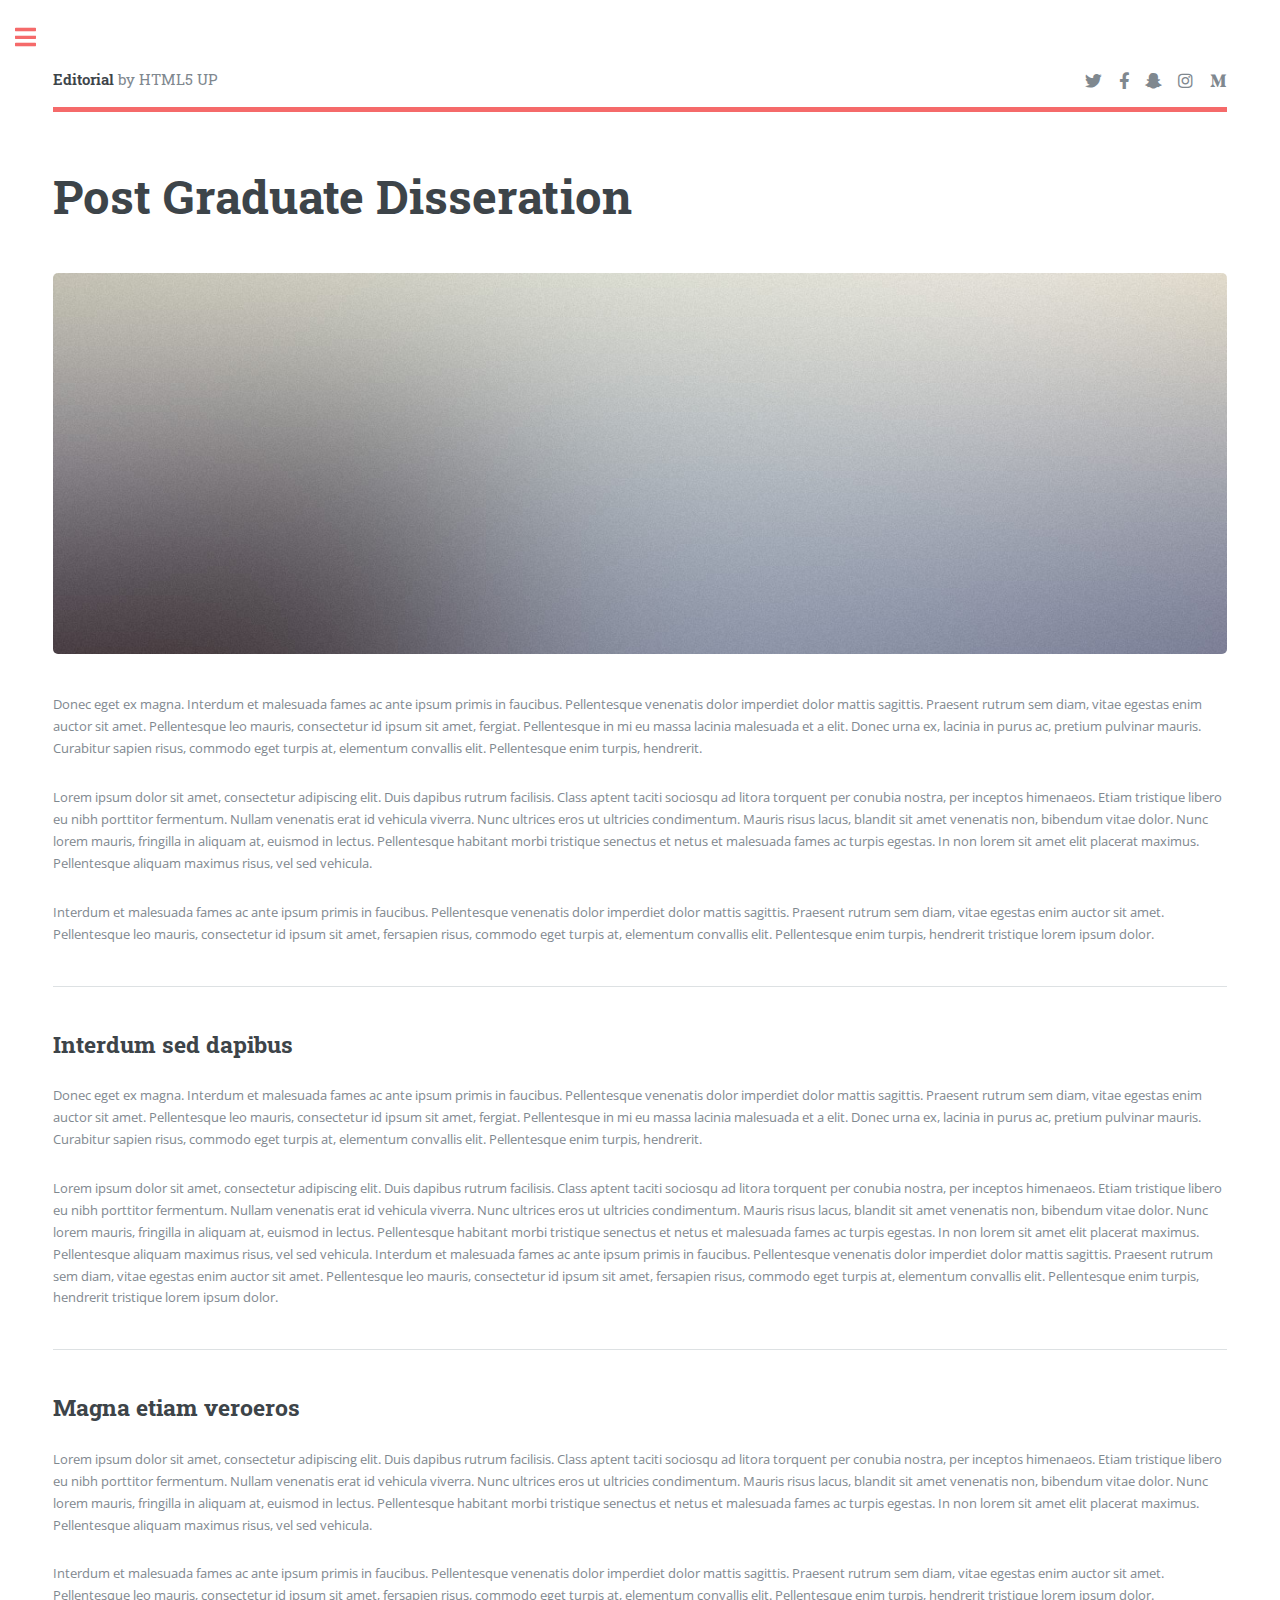
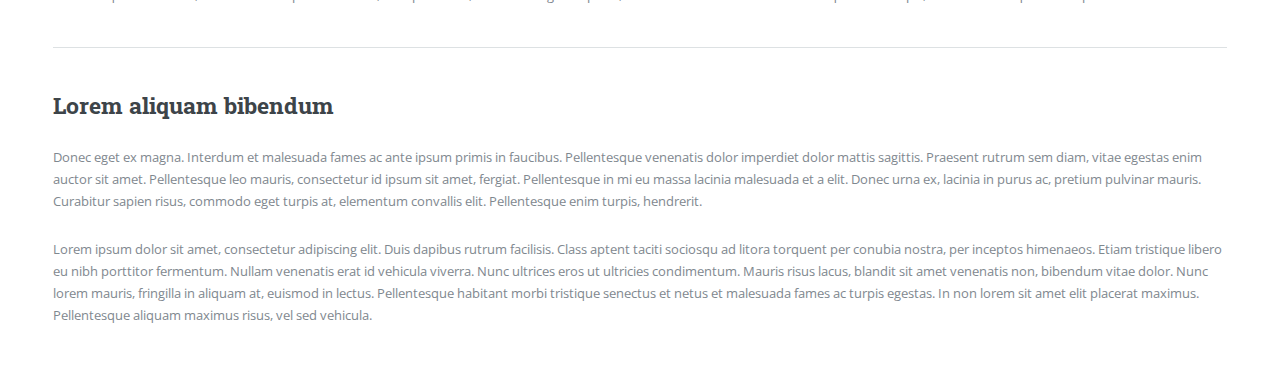
==== commit 574bed4b: "cult stuff" ====
--- a/BomberBloke.html
+++ b/BomberBloke.html
@@ -1,85 +1,168 @@
 <!DOCTYPE HTML>
 <!--
-	Helios by HTML5 UP
+	Editorial by HTML5 UP
 	html5up.net | @ajlkn
 	Free for personal and commercial use under the CCA 3.0 license (html5up.net/license)
 -->
 <html>
 	<head>
-		<title>Cult Of The Merger</title>
+		<title>Generic - Editorial by HTML5 UP</title>
 		<meta charset="utf-8" />
 		<meta name="viewport" content="width=device-width, initial-scale=1, user-scalable=no" />
 		<link rel="stylesheet" href="assets/css/main.css" />
-		<noscript><link rel="stylesheet" href="assets/css/noscript.css" /></noscript>
 	</head>
-	<body class="left-sidebar is-preload">
-		<div id="page-wrapper">
+	<body class="is-preload">
 
-			<!-- Header -->
-				<div id="header">
+		<!-- Wrapper -->
+			<div id="wrapper">
 
-					<!-- Inner -->
+				<!-- Main -->
+					<div id="main">
 						<div class="inner">
-							<header>
-								<h1><a href="index.html" id="logo">Cyclic dungeon generator</a></h1>
-							</header>
+
+							<!-- Header -->
+								<header id="header">
+									<a href="index.html" class="logo"><strong>Editorial</strong> by HTML5 UP</a>
+									<ul class="icons">
+										<li><a href="#" class="icon brands fa-twitter"><span class="label">Twitter</span></a></li>
+										<li><a href="#" class="icon brands fa-facebook-f"><span class="label">Facebook</span></a></li>
+										<li><a href="#" class="icon brands fa-snapchat-ghost"><span class="label">Snapchat</span></a></li>
+										<li><a href="#" class="icon brands fa-instagram"><span class="label">Instagram</span></a></li>
+										<li><a href="#" class="icon brands fa-medium-m"><span class="label">Medium</span></a></li>
+									</ul>
+								</header>
+
+							<!-- Content -->
+								<section>
+									<header class="main">
+										<h1>Post Graduate Disseration</h1>
+									</header>
+
+									<span class="image main"><img src="images/pic11.jpg" alt="" /></span>
+
+									<p>Donec eget ex magna. Interdum et malesuada fames ac ante ipsum primis in faucibus. Pellentesque venenatis dolor imperdiet dolor mattis sagittis. Praesent rutrum sem diam, vitae egestas enim auctor sit amet. Pellentesque leo mauris, consectetur id ipsum sit amet, fergiat. Pellentesque in mi eu massa lacinia malesuada et a elit. Donec urna ex, lacinia in purus ac, pretium pulvinar mauris. Curabitur sapien risus, commodo eget turpis at, elementum convallis elit. Pellentesque enim turpis, hendrerit.</p>
+									<p>Lorem ipsum dolor sit amet, consectetur adipiscing elit. Duis dapibus rutrum facilisis. Class aptent taciti sociosqu ad litora torquent per conubia nostra, per inceptos himenaeos. Etiam tristique libero eu nibh porttitor fermentum. Nullam venenatis erat id vehicula viverra. Nunc ultrices eros ut ultricies condimentum. Mauris risus lacus, blandit sit amet venenatis non, bibendum vitae dolor. Nunc lorem mauris, fringilla in aliquam at, euismod in lectus. Pellentesque habitant morbi tristique senectus et netus et malesuada fames ac turpis egestas. In non lorem sit amet elit placerat maximus. Pellentesque aliquam maximus risus, vel sed vehicula.</p>
+									<p>Interdum et malesuada fames ac ante ipsum primis in faucibus. Pellentesque venenatis dolor imperdiet dolor mattis sagittis. Praesent rutrum sem diam, vitae egestas enim auctor sit amet. Pellentesque leo mauris, consectetur id ipsum sit amet, fersapien risus, commodo eget turpis at, elementum convallis elit. Pellentesque enim turpis, hendrerit tristique lorem ipsum dolor.</p>
+
+									<hr class="major" />
+
+									<h2>Interdum sed dapibus</h2>
+									<p>Donec eget ex magna. Interdum et malesuada fames ac ante ipsum primis in faucibus. Pellentesque venenatis dolor imperdiet dolor mattis sagittis. Praesent rutrum sem diam, vitae egestas enim auctor sit amet. Pellentesque leo mauris, consectetur id ipsum sit amet, fergiat. Pellentesque in mi eu massa lacinia malesuada et a elit. Donec urna ex, lacinia in purus ac, pretium pulvinar mauris. Curabitur sapien risus, commodo eget turpis at, elementum convallis elit. Pellentesque enim turpis, hendrerit.</p>
+									<p>Lorem ipsum dolor sit amet, consectetur adipiscing elit. Duis dapibus rutrum facilisis. Class aptent taciti sociosqu ad litora torquent per conubia nostra, per inceptos himenaeos. Etiam tristique libero eu nibh porttitor fermentum. Nullam venenatis erat id vehicula viverra. Nunc ultrices eros ut ultricies condimentum. Mauris risus lacus, blandit sit amet venenatis non, bibendum vitae dolor. Nunc lorem mauris, fringilla in aliquam at, euismod in lectus. Pellentesque habitant morbi tristique senectus et netus et malesuada fames ac turpis egestas. In non lorem sit amet elit placerat maximus. Pellentesque aliquam maximus risus, vel sed vehicula. Interdum et malesuada fames ac ante ipsum primis in faucibus. Pellentesque venenatis dolor imperdiet dolor mattis sagittis. Praesent rutrum sem diam, vitae egestas enim auctor sit amet. Pellentesque leo mauris, consectetur id ipsum sit amet, fersapien risus, commodo eget turpis at, elementum convallis elit. Pellentesque enim turpis, hendrerit tristique lorem ipsum dolor.</p>
+
+									<hr class="major" />
+
+									<h2>Magna etiam veroeros</h2>
+									<p>Lorem ipsum dolor sit amet, consectetur adipiscing elit. Duis dapibus rutrum facilisis. Class aptent taciti sociosqu ad litora torquent per conubia nostra, per inceptos himenaeos. Etiam tristique libero eu nibh porttitor fermentum. Nullam venenatis erat id vehicula viverra. Nunc ultrices eros ut ultricies condimentum. Mauris risus lacus, blandit sit amet venenatis non, bibendum vitae dolor. Nunc lorem mauris, fringilla in aliquam at, euismod in lectus. Pellentesque habitant morbi tristique senectus et netus et malesuada fames ac turpis egestas. In non lorem sit amet elit placerat maximus. Pellentesque aliquam maximus risus, vel sed vehicula.</p>
+									<p>Interdum et malesuada fames ac ante ipsum primis in faucibus. Pellentesque venenatis dolor imperdiet dolor mattis sagittis. Praesent rutrum sem diam, vitae egestas enim auctor sit amet. Pellentesque leo mauris, consectetur id ipsum sit amet, fersapien risus, commodo eget turpis at, elementum convallis elit. Pellentesque enim turpis, hendrerit tristique lorem ipsum dolor.</p>
+
+									<hr class="major" />
+
+									<h2>Lorem aliquam bibendum</h2>
+									<p>Donec eget ex magna. Interdum et malesuada fames ac ante ipsum primis in faucibus. Pellentesque venenatis dolor imperdiet dolor mattis sagittis. Praesent rutrum sem diam, vitae egestas enim auctor sit amet. Pellentesque leo mauris, consectetur id ipsum sit amet, fergiat. Pellentesque in mi eu massa lacinia malesuada et a elit. Donec urna ex, lacinia in purus ac, pretium pulvinar mauris. Curabitur sapien risus, commodo eget turpis at, elementum convallis elit. Pellentesque enim turpis, hendrerit.</p>
+									<p>Lorem ipsum dolor sit amet, consectetur adipiscing elit. Duis dapibus rutrum facilisis. Class aptent taciti sociosqu ad litora torquent per conubia nostra, per inceptos himenaeos. Etiam tristique libero eu nibh porttitor fermentum. Nullam venenatis erat id vehicula viverra. Nunc ultrices eros ut ultricies condimentum. Mauris risus lacus, blandit sit amet venenatis non, bibendum vitae dolor. Nunc lorem mauris, fringilla in aliquam at, euismod in lectus. Pellentesque habitant morbi tristique senectus et netus et malesuada fames ac turpis egestas. In non lorem sit amet elit placerat maximus. Pellentesque aliquam maximus risus, vel sed vehicula.</p>
+
+								</section>
+
 						</div>
+					</div>
 
-					<!-- Nav -->
-					<nav id="nav">
-						<ul>
-							<li><a href="index.html">Home</a></li>
-							<li><a href="index.html #About Me" class="">About Me</a></li>
-							<li><a href="index.html #Portfolio">Portfolio</a></li>
-							<li><a href="index.html #Social">Social</a></li>
-						</ul>
-					</nav>
+				<!-- Sidebar -->
+					<div id="sidebar">
+						<div class="inner">
 
-				</div>
+							<!-- Search -->
+								<section id="search" class="alt">
+									<form method="post" action="#">
+										<input type="text" name="query" id="query" placeholder="Search" />
+									</form>
+								</section>
 
-				<!-- Banner -->
-				<div id="container" class="wrapper style">
-						<section id="Year2-Showcase" class="carousel">
-							<div >
-									<article>
-										<a class="image featured"><img src="images/pic01.jpg" alt="" /></a>
-									</article>
-		
-									<article>
-										<a  class="image featured"><img src="images/pic02.jpg" alt="" /></a>
-									</article>
-		
-									<article>
-										<a class="image featured"><img src="images/pic03.jpg" alt="" /></a>
-									</article>
-							</div>
-						</section>
-					<section id="About The Porject" class = "container special">
-							<header><h2><strong>About the project</strong></h2></header>
-							<p class = "section-description">
-								This project was part of the Games Technology Research Project module. As it was my dissertaion I wanted to explore the concept of procedural content generation,
-								 more specifically cyclic generation. This is due to my knowledge around PCG being very limited and the use of PCG in games allow games to have a different approach
-								 to their world building and content creation. When I found about an upcoming PCG method called Cyclic which was being developed by Joris Dormans I wanted to explore
-								 its concepts and its validity in being used as a PCG method, specifically for roguelike games since that is the original deployment of PCG in games. The outcome of this
-								 project was me creating grammar rules to simulate a cyclic generator to create a dungeon layout.
-							</p>
-							<p class = "section-description">
-								Gameplay loop ...
-							</p>
+							<!-- Menu -->
+								<nav id="menu">
+									<header class="major">
+										<h2>Menu</h2>
+									</header>
+									<ul>
+										<li><a href="index.html">Homepage</a></li>
+										<li><a href="generic.html">Generic</a></li>
+										<li><a href="elements.html">Elements</a></li>
+										<li>
+											<span class="opener">Submenu</span>
+											<ul>
+												<li><a href="#">Lorem Dolor</a></li>
+												<li><a href="#">Ipsum Adipiscing</a></li>
+												<li><a href="#">Tempus Magna</a></li>
+												<li><a href="#">Feugiat Veroeros</a></li>
+											</ul>
+										</li>
+										<li><a href="#">Etiam Dolore</a></li>
+										<li><a href="#">Adipiscing</a></li>
+										<li>
+											<span class="opener">Another Submenu</span>
+											<ul>
+												<li><a href="#">Lorem Dolor</a></li>
+												<li><a href="#">Ipsum Adipiscing</a></li>
+												<li><a href="#">Tempus Magna</a></li>
+												<li><a href="#">Feugiat Veroeros</a></li>
+											</ul>
+										</li>
+										<li><a href="#">Maximus Erat</a></li>
+										<li><a href="#">Sapien Mauris</a></li>
+										<li><a href="#">Amet Lacinia</a></li>
+									</ul>
+								</nav>
 
-							<header><h2><strong>Future of the project</strong></h2></header>
-							<p class = "section-description">
-								publishing the game.
-							</p>	
-					</section>
-				</div>
-		</div>
+							<!-- Section -->
+								<section>
+									<header class="major">
+										<h2>Ante interdum</h2>
+									</header>
+									<div class="mini-posts">
+										<article>
+											<a href="#" class="image"><img src="images/pic07.jpg" alt="" /></a>
+											<p>Aenean ornare velit lacus, ac varius enim lorem ullamcorper dolore aliquam.</p>
+										</article>
+										<article>
+											<a href="#" class="image"><img src="images/pic08.jpg" alt="" /></a>
+											<p>Aenean ornare velit lacus, ac varius enim lorem ullamcorper dolore aliquam.</p>
+										</article>
+										<article>
+											<a href="#" class="image"><img src="images/pic09.jpg" alt="" /></a>
+											<p>Aenean ornare velit lacus, ac varius enim lorem ullamcorper dolore aliquam.</p>
+										</article>
+									</div>
+									<ul class="actions">
+										<li><a href="#" class="button">More</a></li>
+									</ul>
+								</section>
+
+							<!-- Section -->
+								<section>
+									<header class="major">
+										<h2>Get in touch</h2>
+									</header>
+									<p>Sed varius enim lorem ullamcorper dolore aliquam aenean ornare velit lacus, ac varius enim lorem ullamcorper dolore. Proin sed aliquam facilisis ante interdum. Sed nulla amet lorem feugiat tempus aliquam.</p>
+									<ul class="contact">
+										<li class="icon solid fa-envelope"><a href="#">information@untitled.tld</a></li>
+										<li class="icon solid fa-phone">(000) 000-0000</li>
+										<li class="icon solid fa-home">1234 Somewhere Road #8254<br />
+										Nashville, TN 00000-0000</li>
+									</ul>
+								</section>
+
+							<!-- Footer -->
+								<footer id="footer">
+									<p class="copyright">&copy; Untitled. All rights reserved. Demo Images: <a href="https://unsplash.com">Unsplash</a>. Design: <a href="https://html5up.net">HTML5 UP</a>.</p>
+								</footer>
+
+						</div>
+					</div>
+
+			</div>
 
 		<!-- Scripts -->
 			<script src="assets/js/jquery.min.js"></script>
-			<script src="assets/js/jquery.dropotron.min.js"></script>
-			<script src="assets/js/jquery.scrolly.min.js"></script>
-			<script src="assets/js/jquery.scrollex.min.js"></script>
 			<script src="assets/js/browser.min.js"></script>
 			<script src="assets/js/breakpoints.min.js"></script>
 			<script src="assets/js/util.js"></script>
--- a/assets/css/main.css
+++ b/assets/css/main.css
@@ -1,12 +1,10 @@
-@import url("https://fonts.googleapis.com/css?family=Source+Sans+Pro:300,300italic,400,400italic,600");
-@import url("fontawesome-all.min.css");
-
+@import url(fontawesome-all.min.css);
+@import url("https://fonts.googleapis.com/css?family=Open+Sans:400,600,400italic,600italic|Roboto+Slab:400,700");
 /*
-	Helios by HTML5 UP
+	Editorial by HTML5 UP
 	html5up.net | @ajlkn
 	Free for personal and commercial use under the CCA 3.0 license (html5up.net/license)
 */
-
 html, body, div, span, applet, object,
 iframe, h1, h2, h3, h4, h5, h6, p, blockquote,
 pre, a, abbr, acronym, address, big, cite,
@@ -18,3126 +16,2258 @@
 canvas, details, embed, figure, figcaption,
 footer, header, hgroup, menu, nav, output, ruby,
 section, summary, time, mark, audio, video {
-	margin: 0;
-	padding: 0;
-	border: 0;
-	font-size: 100%;
-	font: inherit;
-	vertical-align: baseline;}
+  margin: 0;
+  padding: 0;
+  border: 0;
+  font-size: 100%;
+  font: inherit;
+  vertical-align: baseline; }
 
 article, aside, details, figcaption, figure,
 footer, header, hgroup, menu, nav, section {
-	display: block;}
+  display: block; }
 
 body {
-	line-height: 1;
-}
+  line-height: 1; }
 
 ol, ul {
-	list-style: none;
-}
+  list-style: none; }
 
 blockquote, q {
-	quotes: none;
-}
-
-	blockquote:before, blockquote:after, q:before, q:after {
-		content: '';
-		content: none;
-	}
+  quotes: none; }
+  blockquote:before, blockquote:after, q:before, q:after {
+    content: '';
+    content: none; }
 
 table {
-	border-collapse: collapse;
-	border-spacing: 0;
-}
+  border-collapse: collapse;
+  border-spacing: 0; }
 
 body {
-	-webkit-text-size-adjust: none;
-}
+  -webkit-text-size-adjust: none; }
 
 mark {
-	background-color: transparent;
-	color: inherit;
-}
+  background-color: transparent;
+  color: inherit; }
 
 input::-moz-focus-inner {
-	border: 0;
-	padding: 0;
-}
+  border: 0;
+  padding: 0; }
 
 input, select, textarea {
-	-moz-appearance: none;
-	-webkit-appearance: none;
-	-ms-appearance: none;
-	appearance: none;
-}
+  -moz-appearance: none;
+  -webkit-appearance: none;
+  -ms-appearance: none;
+  appearance: none; }
 
 /* Basic */
-
-	html {
-		box-sizing: border-box;
-	}
-
-	*, *:before, *:after {
-		box-sizing: inherit;
-	}
-
-	body {
-		background: #f0f4f4;
-		color: #5b5b5b;
-		font-size: 15pt;
-		line-height: 1.85em;
-		font-family: 'Source Sans Pro', sans-serif;
-		font-weight: 300;
-	}
-
-		body.is-preload *, body.is-preload *:before, body.is-preload *:after {
-			-moz-animation: none !important;
-			-webkit-animation: none !important;
-			-ms-animation: none !important;
-			animation: none !important;
-			-moz-transition: none !important;
-			-webkit-transition: none !important;
-			-ms-transition: none !important;
-			transition: none !important;
-		}
-
-	input, textarea, select {
-		font-size: 15pt;
-		line-height: 1.85em;
-		font-family: 'Source Sans Pro', sans-serif;
-		font-weight: 300;
-	}
-
-	h1, h2, h3, h4, h5, h6 {
-		font-weight: 400;
-		color: #483949;
-		line-height: 1.25em;
-	}
-
-	h1 a, h2 a, h3 a, h4 a, h5 a, h6 a {
-		color: inherit;
-		text-decoration: none;
-		border-bottom-color: transparent;
-	}
-
-	h1 strong, h2 strong, h3 strong, h4 strong, h5 strong, h6 strong {
-		font-weight: 600;
-	}
-
-	h2 {
-		font-size: 2.85em;
-	}
-
-	h3 {
-		font-size: 1.65em;
-	}
-
-	h4 {
-		font-size: 1.4em;
-		margin: 0 0 0.25em 0;
-	}
-
-	h5 {
-		font-size: 1em;
-		margin: 0 0 0.25em 0;
-	}
-
-	strong, b {
-		font-weight: 400;
-		color: #483949;
-	}
-
-	em, i {
-		font-style: italic;
-	}
-
-	a {
-		color: inherit;
-		border-bottom: solid 1px rgba(128, 128, 128, 0.15);
-		text-decoration: none;
-		-moz-transition: background-color 0.35s ease-in-out, color 0.35s ease-in-out, border-bottom-color 0.35s ease-in-out;
-		-webkit-transition: background-color 0.35s ease-in-out, color 0.35s ease-in-out, border-bottom-color 0.35s ease-in-out;
-		-ms-transition: background-color 0.35s ease-in-out, color 0.35s ease-in-out, border-bottom-color 0.35s ease-in-out;
-		transition: background-color 0.35s ease-in-out, color 0.35s ease-in-out, border-bottom-color 0.35s ease-in-out;
-	}
-
-		a:hover {
-			color: #ef8376;
-			border-bottom-color: transparent;
-		}
-
-	sub {
-		position: relative;
-		top: 0.5em;
-		font-size: 0.8em;
-	}
-
-	sup {
-		position: relative;
-		top: -0.5em;
-		font-size: 0.8em;
-	}
-
-	blockquote {
-		border-left: solid 0.5em #ddd;
-		padding: 1em 0 1em 2em;
-		font-style: italic;
-	}
-
-	p, ul, ol, dl, table {
-		margin-bottom: 1em;
-	}
-
-	p {
-		text-align: justify;
-	}
-
-	br.clear {
-		clear: both;
-	}
-
-	hr {
-		position: relative;
-		display: block;
-		border: 0;
-		top: 4.5em;
-		margin-bottom: 9em;
-		height: 6px;
-		border-top: solid 1px rgba(128, 128, 128, 0.2);
-		border-bottom: solid 1px rgba(128, 128, 128, 0.2);
-	}
-
-		hr:before, hr:after {
-			content: '';
-			position: absolute;
-			top: -8px;
-			display: block;
-			width: 1px;
-			height: 21px;
-			background: rgba(128, 128, 128, 0.2);
-		}
-
-		hr:before {
-			left: -1px;
-		}
-
-		hr:after {
-			right: -1px;
-		}
-
-	.timestamp {
-		color: rgba(128, 128, 128, 0.75);
-		font-size: 0.8em;
-	}
-
-/* Container */
-
-	.container {
-		margin: 0 auto;
-		max-width: 100%;
-		width: 600px;
-	}
-
-		@media screen and (max-width: 1680px) {
-
-			.container {
-				width: 1200px;
-			}
-
-		}
-
-		@media screen and (max-width: 1280px) {
-
-			.container {
-				width: 100%;
-			}
-
-		}
-
-		@media screen and (max-width: 960px) {
-
-			.container {
-				width: 100%;
-			}
-
-		}
-
-		@media screen and (max-width: 840px) {
-
-			.container {
-				width: 100%;
-			}
-
-		}
-
-		@media screen and (max-width: 736px) {
-
-			.container {
-				width: 100%;
-			}
-
-		}
+@-ms-viewport {
+  width: device-width; }
+
+body {
+  -ms-overflow-style: scrollbar; }
+
+@media screen and (max-width: 480px) {
+  html, body {
+    min-width: 320px; } }
+
+html {
+  box-sizing: border-box; }
+
+*, *:before, *:after {
+  box-sizing: inherit; }
+
+body {
+  background: #ffffff; }
+  body.is-preload *, body.is-preload *:before, body.is-preload *:after, body.is-resizing *, body.is-resizing *:before, body.is-resizing *:after {
+    -moz-animation: none !important;
+    -webkit-animation: none !important;
+    -ms-animation: none !important;
+    animation: none !important;
+    -moz-transition: none !important;
+    -webkit-transition: none !important;
+    -ms-transition: none !important;
+    transition: none !important; }
+
+/* Type */
+body, input, select, textarea {
+  color: #7f888f;
+  font-family: "Open Sans", sans-serif;
+  font-size: 13pt;
+  font-weight: 400;
+  line-height: 1.65; }
+  @media screen and (max-width: 1680px) {
+    body, input, select, textarea {
+      font-size: 11pt; } }
+  @media screen and (max-width: 1280px) {
+    body, input, select, textarea {
+      font-size: 10pt; } }
+  @media screen and (max-width: 360px) {
+    body, input, select, textarea {
+      font-size: 9pt; } }
+
+a {
+  -moz-transition: color 0.2s ease-in-out, border-bottom-color 0.2s ease-in-out;
+  -webkit-transition: color 0.2s ease-in-out, border-bottom-color 0.2s ease-in-out;
+  -ms-transition: color 0.2s ease-in-out, border-bottom-color 0.2s ease-in-out;
+  transition: color 0.2s ease-in-out, border-bottom-color 0.2s ease-in-out;
+  border-bottom: dotted 1px;
+  color: #f56a6a;
+  text-decoration: none; }
+  a:hover {
+    border-bottom-color: #f56a6a;
+    color: #f56a6a !important; }
+    a:hover strong {
+      color: inherit; }
+
+strong, b {
+  color: #3d4449;
+  font-weight: 600; }
+
+em, i {
+  font-style: italic; }
+
+p {
+  margin: 0 0 2em 0; }
+
+h1, h2, h3, h4, h5, h6 {
+  color: #3d4449;
+  font-family: "Roboto Slab", serif;
+  font-weight: 700;
+  line-height: 1.5;
+  margin: 0 0 1em 0; }
+  h1 a, h2 a, h3 a, h4 a, h5 a, h6 a {
+    color: inherit;
+    text-decoration: none;
+    border-bottom: 0; }
+
+h1 {
+  font-size: 4em;
+  margin: 0 0 0.5em 0;
+  line-height: 1.3; }
+
+h2 {
+  font-size: 1.75em; }
+
+h3 {
+  font-size: 1.25em; }
+
+h4 {
+  font-size: 1.1em; }
+
+h5 {
+  font-size: 0.9em; }
+
+h6 {
+  font-size: 0.7em; }
+
+@media screen and (max-width: 1680px) {
+  h1 {
+    font-size: 3.5em; } }
+
+@media screen and (max-width: 980px) {
+  h1 {
+    font-size: 3.25em; } }
+
+@media screen and (max-width: 736px) {
+  h1 {
+    font-size: 2em;
+    line-height: 1.4; }
+  h2 {
+    font-size: 1.5em; } }
+
+sub {
+  font-size: 0.8em;
+  position: relative;
+  top: 0.5em; }
+
+sup {
+  font-size: 0.8em;
+  position: relative;
+  top: -0.5em; }
+
+blockquote {
+  border-left: solid 3px rgba(210, 215, 217, 0.75);
+  font-style: italic;
+  margin: 0 0 2em 0;
+  padding: 0.5em 0 0.5em 2em; }
+
+code {
+  background: rgba(230, 235, 237, 0.25);
+  border-radius: 0.375em;
+  border: solid 1px rgba(210, 215, 217, 0.75);
+  font-family: "Courier New", monospace;
+  font-size: 0.9em;
+  margin: 0 0.25em;
+  padding: 0.25em 0.65em; }
+
+pre {
+  -webkit-overflow-scrolling: touch;
+  font-family: "Courier New", monospace;
+  font-size: 0.9em;
+  margin: 0 0 2em 0; }
+  pre code {
+    display: block;
+    line-height: 1.75;
+    padding: 1em 1.5em;
+    overflow-x: auto; }
+
+hr {
+  border: 0;
+  border-bottom: solid 1px rgba(210, 215, 217, 0.75);
+  margin: 2em 0; }
+  hr.major {
+    margin: 3em 0; }
+
+.align-left {
+  text-align: left; }
+
+.align-center {
+  text-align: center; }
+
+.align-right {
+  text-align: right; }
 
 /* Row */
-
-	.row {
-		display: flex;
-		flex-wrap: wrap;
-		box-sizing: border-box;
-		align-items: stretch;
-	}
-
-		.row > * {
-			box-sizing: border-box;
-		}
-
-		.row.gtr-uniform > * > :last-child {
-			margin-bottom: 0;
-		}
-
-		.row.aln-left {
-			justify-content: flex-start;
-		}
-
-		.row.aln-center {
-			justify-content: center;
-		}
-
-		.row.aln-right {
-			justify-content: flex-end;
-		}
-
-		.row.aln-top {
-			align-items: flex-start;
-		}
-
-		.row.aln-middle {
-			align-items: center;
-		}
-
-		.row.aln-bottom {
-			align-items: flex-end;
-		}
-
-		.row > .imp {
-			order: -1;
-		}
-
-		.row > .col-1 {
-			width: 8.33333%;
-		}
-
-		.row > .off-1 {
-			margin-left: 8.33333%;
-		}
-
-		.row > .col-2 {
-			width: 16.66667%;
-		}
-
-		.row > .off-2 {
-			margin-left: 16.66667%;
-		}
-
-		.row > .col-3 {
-			width: 25%;
-		}
-
-		.row > .off-3 {
-			margin-left: 25%;
-		}
-
-		.row > .col-4 {
-			width: 33.33333%;
-		}
-
-		.row > .off-4 {
-			margin-left: 33.33333%;
-		}
-
-		.row > .col-5 {
-			width: 41.66667%;
-		}
-
-		.row > .off-5 {
-			margin-left: 41.66667%;
-		}
-
-		.row > .col-6 {
-			width: 50%;
-		}
-
-		.row > .off-6 {
-			margin-left: 50%;
-		}
-
-		.row > .col-7 {
-			width: 58.33333%;
-		}
-
-		.row > .off-7 {
-			margin-left: 58.33333%;
-		}
-
-		.row > .col-8 {
-			width: 66.66667%;
-		}
-
-		.row > .off-8 {
-			margin-left: 66.66667%;
-		}
-
-		.row > .col-9 {
-			width: 75%;
-		}
-
-		.row > .off-9 {
-			margin-left: 75%;
-		}
-
-		.row > .col-10 {
-			width: 83.33333%;
-		}
-
-		.row > .off-10 {
-			margin-left: 83.33333%;
-		}
-
-		.row > .col-11 {
-			width: 91.66667%;
-		}
-
-		.row > .off-11 {
-			margin-left: 91.66667%;
-		}
-
-		.row > .col-12 {
-			width: 100%;
-		}
-
-		.row > .off-12 {
-			margin-left: 100%;
-		}
-
-		.row.gtr-0 {
-			margin-top: 0px;
-			margin-left: 0px;
-		}
-
-			.row.gtr-0 > * {
-				padding: 0px 0 0 0px;
-			}
-
-			.row.gtr-0.gtr-uniform {
-				margin-top: 0px;
-			}
-
-				.row.gtr-0.gtr-uniform > * {
-					padding-top: 0px;
-				}
-
-		.row.gtr-25 {
-			margin-top: -10px;
-			margin-left: -10px;
-		}
-
-			.row.gtr-25 > * {
-				padding: 10px 0 0 10px;
-			}
-
-			.row.gtr-25.gtr-uniform {
-				margin-top: -10px;
-			}
-
-				.row.gtr-25.gtr-uniform > * {
-					padding-top: 10px;
-				}
-
-		.row.gtr-50 {
-			margin-top: -20px;
-			margin-left: -20px;
-		}
-
-			.row.gtr-50 > * {
-				padding: 20px 0 0 20px;
-			}
-
-			.row.gtr-50.gtr-uniform {
-				margin-top: -20px;
-			}
-
-				.row.gtr-50.gtr-uniform > * {
-					padding-top: 20px;
-				}
-
-		.row {
-			margin-top: -40px;
-			margin-left: -40px;
-		}
-
-			.row > * {
-				padding: 40px 0 0 40px;
-			}
-
-			.row.gtr-uniform {
-				margin-top: -40px;
-			}
-
-				.row.gtr-uniform > * {
-					padding-top: 40px;
-				}
-
-		.row.gtr-150 {
-			margin-top: -60px;
-			margin-left: -60px;
-		}
-
-			.row.gtr-150 > * {
-				padding: 60px 0 0 60px;
-			}
-
-			.row.gtr-150.gtr-uniform {
-				margin-top: -60px;
-			}
-
-				.row.gtr-150.gtr-uniform > * {
-					padding-top: 60px;
-				}
-
-		.row.gtr-200 {
-			margin-top: -80px;
-			margin-left: -80px;
-		}
-
-			.row.gtr-200 > * {
-				padding: 80px 0 0 80px;
-			}
-
-			.row.gtr-200.gtr-uniform {
-				margin-top: -80px;
-			}
-
-				.row.gtr-200.gtr-uniform > * {
-					padding-top: 80px;
-				}
-
-		@media screen and (max-width: 1680px) {
-
-			.row {
-				display: flex;
-				flex-wrap: wrap;
-				box-sizing: border-box;
-				align-items: stretch;
-			}
-
-				.row > * {
-					box-sizing: border-box;
-				}
-
-				.row.gtr-uniform > * > :last-child {
-					margin-bottom: 0;
-				}
-
-				.row.aln-left {
-					justify-content: flex-start;
-				}
-
-				.row.aln-center {
-					justify-content: center;
-				}
-
-				.row.aln-right {
-					justify-content: flex-end;
-				}
-
-				.row.aln-top {
-					align-items: flex-start;
-				}
-
-				.row.aln-middle {
-					align-items: center;
-				}
-
-				.row.aln-bottom {
-					align-items: flex-end;
-				}
-
-				.row > .imp-wide {
-					order: -1;
-				}
-
-				.row > .col-1-wide {
-					width: 8.33333%;
-				}
-
-				.row > .off-1-wide {
-					margin-left: 8.33333%;
-				}
-
-				.row > .col-2-wide {
-					width: 16.66667%;
-				}
-
-				.row > .off-2-wide {
-					margin-left: 16.66667%;
-				}
-
-				.row > .col-3-wide {
-					width: 25%;
-				}
-
-				.row > .off-3-wide {
-					margin-left: 25%;
-				}
-
-				.row > .col-4-wide {
-					width: 33.33333%;
-				}
-
-				.row > .off-4-wide {
-					margin-left: 33.33333%;
-				}
-
-				.row > .col-5-wide {
-					width: 41.66667%;
-				}
-
-				.row > .off-5-wide {
-					margin-left: 41.66667%;
-				}
-
-				.row > .col-6-wide {
-					width: 50%;
-				}
-
-				.row > .off-6-wide {
-					margin-left: 50%;
-				}
-
-				.row > .col-7-wide {
-					width: 58.33333%;
-				}
-
-				.row > .off-7-wide {
-					margin-left: 58.33333%;
-				}
-
-				.row > .col-8-wide {
-					width: 66.66667%;
-				}
-
-				.row > .off-8-wide {
-					margin-left: 66.66667%;
-				}
-
-				.row > .col-9-wide {
-					width: 75%;
-				}
-
-				.row > .off-9-wide {
-					margin-left: 75%;
-				}
-
-				.row > .col-10-wide {
-					width: 83.33333%;
-				}
-
-				.row > .off-10-wide {
-					margin-left: 83.33333%;
-				}
-
-				.row > .col-11-wide {
-					width: 91.66667%;
-				}
-
-				.row > .off-11-wide {
-					margin-left: 91.66667%;
-				}
-
-				.row > .col-12-wide {
-					width: 100%;
-				}
-
-				.row > .off-12-wide {
-					margin-left: 100%;
-				}
-
-				.row.gtr-0 {
-					margin-top: 0px;
-					margin-left: 0px;
-				}
-
-					.row.gtr-0 > * {
-						padding: 0px 0 0 0px;
-					}
-
-					.row.gtr-0.gtr-uniform {
-						margin-top: 0px;
-					}
-
-						.row.gtr-0.gtr-uniform > * {
-							padding-top: 0px;
-						}
-
-				.row.gtr-25 {
-					margin-top: -10px;
-					margin-left: -10px;
-				}
-
-					.row.gtr-25 > * {
-						padding: 10px 0 0 10px;
-					}
-
-					.row.gtr-25.gtr-uniform {
-						margin-top: -10px;
-					}
-
-						.row.gtr-25.gtr-uniform > * {
-							padding-top: 10px;
-						}
-
-				.row.gtr-50 {
-					margin-top: -20px;
-					margin-left: -20px;
-				}
-
-					.row.gtr-50 > * {
-						padding: 20px 0 0 20px;
-					}
-
-					.row.gtr-50.gtr-uniform {
-						margin-top: -20px;
-					}
-
-						.row.gtr-50.gtr-uniform > * {
-							padding-top: 20px;
-						}
-
-				.row {
-					margin-top: -40px;
-					margin-left: -40px;
-				}
-
-					.row > * {
-						padding: 40px 0 0 40px;
-					}
-
-					.row.gtr-uniform {
-						margin-top: -40px;
-					}
-
-						.row.gtr-uniform > * {
-							padding-top: 40px;
-						}
-
-				.row.gtr-150 {
-					margin-top: -60px;
-					margin-left: -60px;
-				}
-
-					.row.gtr-150 > * {
-						padding: 60px 0 0 60px;
-					}
-
-					.row.gtr-150.gtr-uniform {
-						margin-top: -60px;
-					}
-
-						.row.gtr-150.gtr-uniform > * {
-							padding-top: 60px;
-						}
-
-				.row.gtr-200 {
-					margin-top: -80px;
-					margin-left: -80px;
-				}
-
-					.row.gtr-200 > * {
-						padding: 80px 0 0 80px;
-					}
-
-					.row.gtr-200.gtr-uniform {
-						margin-top: -80px;
-					}
-
-						.row.gtr-200.gtr-uniform > * {
-							padding-top: 80px;
-						}
-
-		}
-
-		@media screen and (max-width: 1280px) {
-
-			.row {
-				display: flex;
-				flex-wrap: wrap;
-				box-sizing: border-box;
-				align-items: stretch;
-			}
-
-				.row > * {
-					box-sizing: border-box;
-				}
-
-				.row.gtr-uniform > * > :last-child {
-					margin-bottom: 0;
-				}
-
-				.row.aln-left {
-					justify-content: flex-start;
-				}
-
-				.row.aln-center {
-					justify-content: center;
-				}
-
-				.row.aln-right {
-					justify-content: flex-end;
-				}
-
-				.row.aln-top {
-					align-items: flex-start;
-				}
-
-				.row.aln-middle {
-					align-items: center;
-				}
-
-				.row.aln-bottom {
-					align-items: flex-end;
-				}
-
-				.row > .imp-normal {
-					order: -1;
-				}
-
-				.row > .col-1-normal {
-					width: 8.33333%;
-				}
-
-				.row > .off-1-normal {
-					margin-left: 8.33333%;
-				}
-
-				.row > .col-2-normal {
-					width: 16.66667%;
-				}
-
-				.row > .off-2-normal {
-					margin-left: 16.66667%;
-				}
-
-				.row > .col-3-normal {
-					width: 25%;
-				}
-
-				.row > .off-3-normal {
-					margin-left: 25%;
-				}
-
-				.row > .col-4-normal {
-					width: 33.33333%;
-				}
-
-				.row > .off-4-normal {
-					margin-left: 33.33333%;
-				}
-
-				.row > .col-5-normal {
-					width: 41.66667%;
-				}
-
-				.row > .off-5-normal {
-					margin-left: 41.66667%;
-				}
-
-				.row > .col-6-normal {
-					width: 50%;
-				}
-
-				.row > .off-6-normal {
-					margin-left: 50%;
-				}
-
-				.row > .col-7-normal {
-					width: 58.33333%;
-				}
-
-				.row > .off-7-normal {
-					margin-left: 58.33333%;
-				}
-
-				.row > .col-8-normal {
-					width: 66.66667%;
-				}
-
-				.row > .off-8-normal {
-					margin-left: 66.66667%;
-				}
-
-				.row > .col-9-normal {
-					width: 75%;
-				}
-
-				.row > .off-9-normal {
-					margin-left: 75%;
-				}
-
-				.row > .col-10-normal {
-					width: 83.33333%;
-				}
-
-				.row > .off-10-normal {
-					margin-left: 83.33333%;
-				}
-
-				.row > .col-11-normal {
-					width: 91.66667%;
-				}
-
-				.row > .off-11-normal {
-					margin-left: 91.66667%;
-				}
-
-				.row > .col-12-normal {
-					width: 100%;
-				}
-
-				.row > .off-12-normal {
-					margin-left: 100%;
-				}
-
-				.row.gtr-0 {
-					margin-top: 0px;
-					margin-left: 0px;
-				}
-
-					.row.gtr-0 > * {
-						padding: 0px 0 0 0px;
-					}
-
-					.row.gtr-0.gtr-uniform {
-						margin-top: 0px;
-					}
-
-						.row.gtr-0.gtr-uniform > * {
-							padding-top: 0px;
-						}
-
-				.row.gtr-25 {
-					margin-top: -9px;
-					margin-left: -9px;
-				}
-
-					.row.gtr-25 > * {
-						padding: 9px 0 0 9px;
-					}
-
-					.row.gtr-25.gtr-uniform {
-						margin-top: -9px;
-					}
-
-						.row.gtr-25.gtr-uniform > * {
-							padding-top: 9px;
-						}
-
-				.row.gtr-50 {
-					margin-top: -18px;
-					margin-left: -18px;
-				}
-
-					.row.gtr-50 > * {
-						padding: 18px 0 0 18px;
-					}
-
-					.row.gtr-50.gtr-uniform {
-						margin-top: -18px;
-					}
-
-						.row.gtr-50.gtr-uniform > * {
-							padding-top: 18px;
-						}
-
-				.row {
-					margin-top: -36px;
-					margin-left: -36px;
-				}
-
-					.row > * {
-						padding: 36px 0 0 36px;
-					}
-
-					.row.gtr-uniform {
-						margin-top: -36px;
-					}
-
-						.row.gtr-uniform > * {
-							padding-top: 36px;
-						}
-
-				.row.gtr-150 {
-					margin-top: -54px;
-					margin-left: -54px;
-				}
-
-					.row.gtr-150 > * {
-						padding: 54px 0 0 54px;
-					}
-
-					.row.gtr-150.gtr-uniform {
-						margin-top: -54px;
-					}
-
-						.row.gtr-150.gtr-uniform > * {
-							padding-top: 54px;
-						}
-
-				.row.gtr-200 {
-					margin-top: -72px;
-					margin-left: -72px;
-				}
-
-					.row.gtr-200 > * {
-						padding: 72px 0 0 72px;
-					}
-
-					.row.gtr-200.gtr-uniform {
-						margin-top: -72px;
-					}
-
-						.row.gtr-200.gtr-uniform > * {
-							padding-top: 72px;
-						}
-
-		}
-
-		@media screen and (max-width: 960px) {
-
-			.row {
-				display: flex;
-				flex-wrap: wrap;
-				box-sizing: border-box;
-				align-items: stretch;
-			}
-
-				.row > * {
-					box-sizing: border-box;
-				}
-
-				.row.gtr-uniform > * > :last-child {
-					margin-bottom: 0;
-				}
-
-				.row.aln-left {
-					justify-content: flex-start;
-				}
-
-				.row.aln-center {
-					justify-content: center;
-				}
-
-				.row.aln-right {
-					justify-content: flex-end;
-				}
-
-				.row.aln-top {
-					align-items: flex-start;
-				}
-
-				.row.aln-middle {
-					align-items: center;
-				}
-
-				.row.aln-bottom {
-					align-items: flex-end;
-				}
-
-				.row > .imp-narrow {
-					order: -1;
-				}
-
-				.row > .col-1-narrow {
-					width: 8.33333%;
-				}
-
-				.row > .off-1-narrow {
-					margin-left: 8.33333%;
-				}
-
-				.row > .col-2-narrow {
-					width: 16.66667%;
-				}
-
-				.row > .off-2-narrow {
-					margin-left: 16.66667%;
-				}
-
-				.row > .col-3-narrow {
-					width: 25%;
-				}
-
-				.row > .off-3-narrow {
-					margin-left: 25%;
-				}
-
-				.row > .col-4-narrow {
-					width: 33.33333%;
-				}
-
-				.row > .off-4-narrow {
-					margin-left: 33.33333%;
-				}
-
-				.row > .col-5-narrow {
-					width: 41.66667%;
-				}
-
-				.row > .off-5-narrow {
-					margin-left: 41.66667%;
-				}
-
-				.row > .col-6-narrow {
-					width: 50%;
-				}
-
-				.row > .off-6-narrow {
-					margin-left: 50%;
-				}
-
-				.row > .col-7-narrow {
-					width: 58.33333%;
-				}
-
-				.row > .off-7-narrow {
-					margin-left: 58.33333%;
-				}
-
-				.row > .col-8-narrow {
-					width: 66.66667%;
-				}
-
-				.row > .off-8-narrow {
-					margin-left: 66.66667%;
-				}
-
-				.row > .col-9-narrow {
-					width: 75%;
-				}
-
-				.row > .off-9-narrow {
-					margin-left: 75%;
-				}
-
-				.row > .col-10-narrow {
-					width: 83.33333%;
-				}
-
-				.row > .off-10-narrow {
-					margin-left: 83.33333%;
-				}
-
-				.row > .col-11-narrow {
-					width: 91.66667%;
-				}
-
-				.row > .off-11-narrow {
-					margin-left: 91.66667%;
-				}
-
-				.row > .col-12-narrow {
-					width: 100%;
-				}
-
-				.row > .off-12-narrow {
-					margin-left: 100%;
-				}
-
-				.row.gtr-0 {
-					margin-top: 0px;
-					margin-left: 0px;
-				}
-
-					.row.gtr-0 > * {
-						padding: 0px 0 0 0px;
-					}
-
-					.row.gtr-0.gtr-uniform {
-						margin-top: 0px;
-					}
-
-						.row.gtr-0.gtr-uniform > * {
-							padding-top: 0px;
-						}
-
-				.row.gtr-25 {
-					margin-top: -8px;
-					margin-left: -8px;
-				}
-
-					.row.gtr-25 > * {
-						padding: 8px 0 0 8px;
-					}
-
-					.row.gtr-25.gtr-uniform {
-						margin-top: -8px;
-					}
-
-						.row.gtr-25.gtr-uniform > * {
-							padding-top: 8px;
-						}
-
-				.row.gtr-50 {
-					margin-top: -16px;
-					margin-left: -16px;
-				}
-
-					.row.gtr-50 > * {
-						padding: 16px 0 0 16px;
-					}
-
-					.row.gtr-50.gtr-uniform {
-						margin-top: -16px;
-					}
-
-						.row.gtr-50.gtr-uniform > * {
-							padding-top: 16px;
-						}
-
-				.row {
-					margin-top: -32px;
-					margin-left: -32px;
-				}
-
-					.row > * {
-						padding: 32px 0 0 32px;
-					}
-
-					.row.gtr-uniform {
-						margin-top: -32px;
-					}
-
-						.row.gtr-uniform > * {
-							padding-top: 32px;
-						}
-
-				.row.gtr-150 {
-					margin-top: -48px;
-					margin-left: -48px;
-				}
-
-					.row.gtr-150 > * {
-						padding: 48px 0 0 48px;
-					}
-
-					.row.gtr-150.gtr-uniform {
-						margin-top: -48px;
-					}
-
-						.row.gtr-150.gtr-uniform > * {
-							padding-top: 48px;
-						}
-
-				.row.gtr-200 {
-					margin-top: -64px;
-					margin-left: -64px;
-				}
-
-					.row.gtr-200 > * {
-						padding: 64px 0 0 64px;
-					}
-
-					.row.gtr-200.gtr-uniform {
-						margin-top: -64px;
-					}
-
-						.row.gtr-200.gtr-uniform > * {
-							padding-top: 64px;
-						}
-
-		}
-
-		@media screen and (max-width: 840px) {
-
-			.row {
-				display: flex;
-				flex-wrap: wrap;
-				box-sizing: border-box;
-				align-items: stretch;
-			}
-
-				.row > * {
-					box-sizing: border-box;
-				}
-
-				.row.gtr-uniform > * > :last-child {
-					margin-bottom: 0;
-				}
-
-				.row.aln-left {
-					justify-content: flex-start;
-				}
-
-				.row.aln-center {
-					justify-content: center;
-				}
-
-				.row.aln-right {
-					justify-content: flex-end;
-				}
-
-				.row.aln-top {
-					align-items: flex-start;
-				}
-
-				.row.aln-middle {
-					align-items: center;
-				}
-
-				.row.aln-bottom {
-					align-items: flex-end;
-				}
-
-				.row > .imp-narrower {
-					order: -1;
-				}
-
-				.row > .col-1-narrower {
-					width: 8.33333%;
-				}
-
-				.row > .off-1-narrower {
-					margin-left: 8.33333%;
-				}
-
-				.row > .col-2-narrower {
-					width: 16.66667%;
-				}
-
-				.row > .off-2-narrower {
-					margin-left: 16.66667%;
-				}
-
-				.row > .col-3-narrower {
-					width: 25%;
-				}
-
-				.row > .off-3-narrower {
-					margin-left: 25%;
-				}
-
-				.row > .col-4-narrower {
-					width: 33.33333%;
-				}
-
-				.row > .off-4-narrower {
-					margin-left: 33.33333%;
-				}
-
-				.row > .col-5-narrower {
-					width: 41.66667%;
-				}
-
-				.row > .off-5-narrower {
-					margin-left: 41.66667%;
-				}
-
-				.row > .col-6-narrower {
-					width: 50%;
-				}
-
-				.row > .off-6-narrower {
-					margin-left: 50%;
-				}
-
-				.row > .col-7-narrower {
-					width: 58.33333%;
-				}
-
-				.row > .off-7-narrower {
-					margin-left: 58.33333%;
-				}
-
-				.row > .col-8-narrower {
-					width: 66.66667%;
-				}
-
-				.row > .off-8-narrower {
-					margin-left: 66.66667%;
-				}
-
-				.row > .col-9-narrower {
-					width: 75%;
-				}
-
-				.row > .off-9-narrower {
-					margin-left: 75%;
-				}
-
-				.row > .col-10-narrower {
-					width: 83.33333%;
-				}
-
-				.row > .off-10-narrower {
-					margin-left: 83.33333%;
-				}
-
-				.row > .col-11-narrower {
-					width: 91.66667%;
-				}
-
-				.row > .off-11-narrower {
-					margin-left: 91.66667%;
-				}
-
-				.row > .col-12-narrower {
-					width: 100%;
-				}
-
-				.row > .off-12-narrower {
-					margin-left: 100%;
-				}
-
-				.row.gtr-0 {
-					margin-top: 0px;
-					margin-left: 0px;
-				}
-
-					.row.gtr-0 > * {
-						padding: 0px 0 0 0px;
-					}
-
-					.row.gtr-0.gtr-uniform {
-						margin-top: 0px;
-					}
-
-						.row.gtr-0.gtr-uniform > * {
-							padding-top: 0px;
-						}
-
-				.row.gtr-25 {
-					margin-top: -8px;
-					margin-left: -8px;
-				}
-
-					.row.gtr-25 > * {
-						padding: 8px 0 0 8px;
-					}
-
-					.row.gtr-25.gtr-uniform {
-						margin-top: -8px;
-					}
-
-						.row.gtr-25.gtr-uniform > * {
-							padding-top: 8px;
-						}
-
-				.row.gtr-50 {
-					margin-top: -16px;
-					margin-left: -16px;
-				}
-
-					.row.gtr-50 > * {
-						padding: 16px 0 0 16px;
-					}
-
-					.row.gtr-50.gtr-uniform {
-						margin-top: -16px;
-					}
-
-						.row.gtr-50.gtr-uniform > * {
-							padding-top: 16px;
-						}
-
-				.row {
-					margin-top: -32px;
-					margin-left: -32px;
-				}
-
-					.row > * {
-						padding: 32px 0 0 32px;
-					}
-
-					.row.gtr-uniform {
-						margin-top: -32px;
-					}
-
-						.row.gtr-uniform > * {
-							padding-top: 32px;
-						}
-
-				.row.gtr-150 {
-					margin-top: -48px;
-					margin-left: -48px;
-				}
-
-					.row.gtr-150 > * {
-						padding: 48px 0 0 48px;
-					}
-
-					.row.gtr-150.gtr-uniform {
-						margin-top: -48px;
-					}
-
-						.row.gtr-150.gtr-uniform > * {
-							padding-top: 48px;
-						}
-
-				.row.gtr-200 {
-					margin-top: -64px;
-					margin-left: -64px;
-				}
-
-					.row.gtr-200 > * {
-						padding: 64px 0 0 64px;
-					}
-
-					.row.gtr-200.gtr-uniform {
-						margin-top: -64px;
-					}
-
-						.row.gtr-200.gtr-uniform > * {
-							padding-top: 64px;
-						}
-
-		}
-
-		@media screen and (max-width: 736px) {
-
-			.row {
-				display: flex;
-				flex-wrap: wrap;
-				box-sizing: border-box;
-				align-items: stretch;
-			}
-
-				.row > * {
-					box-sizing: border-box;
-				}
-
-				.row.gtr-uniform > * > :last-child {
-					margin-bottom: 0;
-				}
-
-				.row.aln-left {
-					justify-content: flex-start;
-				}
-
-				.row.aln-center {
-					justify-content: center;
-				}
-
-				.row.aln-right {
-					justify-content: flex-end;
-				}
-
-				.row.aln-top {
-					align-items: flex-start;
-				}
-
-				.row.aln-middle {
-					align-items: center;
-				}
-
-				.row.aln-bottom {
-					align-items: flex-end;
-				}
-
-				.row > .imp-mobile {
-					order: -1;
-				}
-
-				.row > .col-1-mobile {
-					width: 8.33333%;
-				}
-
-				.row > .off-1-mobile {
-					margin-left: 8.33333%;
-				}
-
-				.row > .col-2-mobile {
-					width: 16.66667%;
-				}
-
-				.row > .off-2-mobile {
-					margin-left: 16.66667%;
-				}
-
-				.row > .col-3-mobile {
-					width: 25%;
-				}
-
-				.row > .off-3-mobile {
-					margin-left: 25%;
-				}
-
-				.row > .col-4-mobile {
-					width: 33.33333%;
-				}
-
-				.row > .off-4-mobile {
-					margin-left: 33.33333%;
-				}
-
-				.row > .col-5-mobile {
-					width: 41.66667%;
-				}
-
-				.row > .off-5-mobile {
-					margin-left: 41.66667%;
-				}
-
-				.row > .col-6-mobile {
-					width: 50%;
-				}
-
-				.row > .off-6-mobile {
-					margin-left: 50%;
-				}
-
-				.row > .col-7-mobile {
-					width: 58.33333%;
-				}
-
-				.row > .off-7-mobile {
-					margin-left: 58.33333%;
-				}
-
-				.row > .col-8-mobile {
-					width: 66.66667%;
-				}
-
-				.row > .off-8-mobile {
-					margin-left: 66.66667%;
-				}
-
-				.row > .col-9-mobile {
-					width: 75%;
-				}
-
-				.row > .off-9-mobile {
-					margin-left: 75%;
-				}
-
-				.row > .col-10-mobile {
-					width: 83.33333%;
-				}
-
-				.row > .off-10-mobile {
-					margin-left: 83.33333%;
-				}
-
-				.row > .col-11-mobile {
-					width: 91.66667%;
-				}
-
-				.row > .off-11-mobile {
-					margin-left: 91.66667%;
-				}
-
-				.row > .col-12-mobile {
-					width: 100%;
-				}
-
-				.row > .off-12-mobile {
-					margin-left: 100%;
-				}
-
-				.row.gtr-0 {
-					margin-top: 0px;
-					margin-left: 0px;
-				}
-
-					.row.gtr-0 > * {
-						padding: 0px 0 0 0px;
-					}
-
-					.row.gtr-0.gtr-uniform {
-						margin-top: 0px;
-					}
-
-						.row.gtr-0.gtr-uniform > * {
-							padding-top: 0px;
-						}
-
-				.row.gtr-25 {
-					margin-top: -5px;
-					margin-left: -5px;
-				}
-
-					.row.gtr-25 > * {
-						padding: 5px 0 0 5px;
-					}
-
-					.row.gtr-25.gtr-uniform {
-						margin-top: -5px;
-					}
-
-						.row.gtr-25.gtr-uniform > * {
-							padding-top: 5px;
-						}
-
-				.row.gtr-50 {
-					margin-top: -10px;
-					margin-left: -10px;
-				}
-
-					.row.gtr-50 > * {
-						padding: 10px 0 0 10px;
-					}
-
-					.row.gtr-50.gtr-uniform {
-						margin-top: -10px;
-					}
-
-						.row.gtr-50.gtr-uniform > * {
-							padding-top: 10px;
-						}
-
-				.row {
-					margin-top: -20px;
-					margin-left: -20px;
-				}
-
-					.row > * {
-						padding: 20px 0 0 20px;
-					}
-
-					.row.gtr-uniform {
-						margin-top: -20px;
-					}
-
-						.row.gtr-uniform > * {
-							padding-top: 20px;
-						}
-
-				.row.gtr-150 {
-					margin-top: -30px;
-					margin-left: -30px;
-				}
-
-					.row.gtr-150 > * {
-						padding: 30px 0 0 30px;
-					}
-
-					.row.gtr-150.gtr-uniform {
-						margin-top: -30px;
-					}
-
-						.row.gtr-150.gtr-uniform > * {
-							padding-top: 30px;
-						}
-
-				.row.gtr-200 {
-					margin-top: -40px;
-					margin-left: -40px;
-				}
-
-					.row.gtr-200 > * {
-						padding: 40px 0 0 40px;
-					}
-
-					.row.gtr-200.gtr-uniform {
-						margin-top: -40px;
-					}
-
-						.row.gtr-200.gtr-uniform > * {
-							padding-top: 40px;
-						}
-
-		}
-
-/* Sections/Article */
-
-	section, article {
-		margin-bottom: 3em;
-	}
-
-		section > :last-child, section:last-child, article > :last-child, article:last-child {
-			margin-bottom: 0;
-		}
-
-		section.special > header, section.special > footer, article.special > header, article.special > footer {
-			text-align: center;
-		}
-
-	.row > section, .row > article {
-		margin-bottom: 0;
-	}
-
-	header {
-		margin: 0 0 1em 0;
-	}
-
-		header > p {
-			display: block;
-			font-size: 1.5em;
-			margin: 1em 0 2em 0;
-			line-height: 1.5em;
-			text-align: inherit;
-		}
-
-	footer {
-		margin: 2.5em 0 0 0;
-	}
+.row {
+  display: flex;
+  flex-wrap: wrap;
+  box-sizing: border-box;
+  align-items: stretch; }
+  .row > * {
+    box-sizing: border-box; }
+  .row.gtr-uniform > * > :last-child {
+    margin-bottom: 0; }
+  .row.aln-left {
+    justify-content: flex-start; }
+  .row.aln-center {
+    justify-content: center; }
+  .row.aln-right {
+    justify-content: flex-end; }
+  .row.aln-top {
+    align-items: flex-start; }
+  .row.aln-middle {
+    align-items: center; }
+  .row.aln-bottom {
+    align-items: flex-end; }
+  .row > .imp {
+    order: -1; }
+  .row > .col-1 {
+    width: 8.33333%; }
+  .row > .off-1 {
+    margin-left: 8.33333%; }
+  .row > .col-2 {
+    width: 16.66667%; }
+  .row > .off-2 {
+    margin-left: 16.66667%; }
+  .row > .col-3 {
+    width: 25%; }
+  .row > .off-3 {
+    margin-left: 25%; }
+  .row > .col-4 {
+    width: 33.33333%; }
+  .row > .off-4 {
+    margin-left: 33.33333%; }
+  .row > .col-5 {
+    width: 41.66667%; }
+  .row > .off-5 {
+    margin-left: 41.66667%; }
+  .row > .col-6 {
+    width: 50%; }
+  .row > .off-6 {
+    margin-left: 50%; }
+  .row > .col-7 {
+    width: 58.33333%; }
+  .row > .off-7 {
+    margin-left: 58.33333%; }
+  .row > .col-8 {
+    width: 66.66667%; }
+  .row > .off-8 {
+    margin-left: 66.66667%; }
+  .row > .col-9 {
+    width: 75%; }
+  .row > .off-9 {
+    margin-left: 75%; }
+  .row > .col-10 {
+    width: 83.33333%; }
+  .row > .off-10 {
+    margin-left: 83.33333%; }
+  .row > .col-11 {
+    width: 91.66667%; }
+  .row > .off-11 {
+    margin-left: 91.66667%; }
+  .row > .col-12 {
+    width: 100%; }
+  .row > .off-12 {
+    margin-left: 100%; }
+  .row.gtr-0 {
+    margin-top: 0;
+    margin-left: 0em; }
+    .row.gtr-0 > * {
+      padding: 0 0 0 0em; }
+    .row.gtr-0.gtr-uniform {
+      margin-top: 0em; }
+      .row.gtr-0.gtr-uniform > * {
+        padding-top: 0em; }
+  .row.gtr-25 {
+    margin-top: 0;
+    margin-left: -0.375em; }
+    .row.gtr-25 > * {
+      padding: 0 0 0 0.375em; }
+    .row.gtr-25.gtr-uniform {
+      margin-top: -0.375em; }
+      .row.gtr-25.gtr-uniform > * {
+        padding-top: 0.375em; }
+  .row.gtr-50 {
+    margin-top: 0;
+    margin-left: -0.75em; }
+    .row.gtr-50 > * {
+      padding: 0 0 0 0.75em; }
+    .row.gtr-50.gtr-uniform {
+      margin-top: -0.75em; }
+      .row.gtr-50.gtr-uniform > * {
+        padding-top: 0.75em; }
+  .row {
+    margin-top: 0;
+    margin-left: -1.5em; }
+    .row > * {
+      padding: 0 0 0 1.5em; }
+    .row.gtr-uniform {
+      margin-top: -1.5em; }
+      .row.gtr-uniform > * {
+        padding-top: 1.5em; }
+  .row.gtr-150 {
+    margin-top: 0;
+    margin-left: -2.25em; }
+    .row.gtr-150 > * {
+      padding: 0 0 0 2.25em; }
+    .row.gtr-150.gtr-uniform {
+      margin-top: -2.25em; }
+      .row.gtr-150.gtr-uniform > * {
+        padding-top: 2.25em; }
+  .row.gtr-200 {
+    margin-top: 0;
+    margin-left: -3em; }
+    .row.gtr-200 > * {
+      padding: 0 0 0 3em; }
+    .row.gtr-200.gtr-uniform {
+      margin-top: -3em; }
+      .row.gtr-200.gtr-uniform > * {
+        padding-top: 3em; }
+  @media screen and (max-width: 1680px) {
+    .row {
+      display: flex;
+      flex-wrap: wrap;
+      box-sizing: border-box;
+      align-items: stretch; }
+      .row > * {
+        box-sizing: border-box; }
+      .row.gtr-uniform > * > :last-child {
+        margin-bottom: 0; }
+      .row.aln-left {
+        justify-content: flex-start; }
+      .row.aln-center {
+        justify-content: center; }
+      .row.aln-right {
+        justify-content: flex-end; }
+      .row.aln-top {
+        align-items: flex-start; }
+      .row.aln-middle {
+        align-items: center; }
+      .row.aln-bottom {
+        align-items: flex-end; }
+      .row > .imp-xlarge {
+        order: -1; }
+      .row > .col-1-xlarge {
+        width: 8.33333%; }
+      .row > .off-1-xlarge {
+        margin-left: 8.33333%; }
+      .row > .col-2-xlarge {
+        width: 16.66667%; }
+      .row > .off-2-xlarge {
+        margin-left: 16.66667%; }
+      .row > .col-3-xlarge {
+        width: 25%; }
+      .row > .off-3-xlarge {
+        margin-left: 25%; }
+      .row > .col-4-xlarge {
+        width: 33.33333%; }
+      .row > .off-4-xlarge {
+        margin-left: 33.33333%; }
+      .row > .col-5-xlarge {
+        width: 41.66667%; }
+      .row > .off-5-xlarge {
+        margin-left: 41.66667%; }
+      .row > .col-6-xlarge {
+        width: 50%; }
+      .row > .off-6-xlarge {
+        margin-left: 50%; }
+      .row > .col-7-xlarge {
+        width: 58.33333%; }
+      .row > .off-7-xlarge {
+        margin-left: 58.33333%; }
+      .row > .col-8-xlarge {
+        width: 66.66667%; }
+      .row > .off-8-xlarge {
+        margin-left: 66.66667%; }
+      .row > .col-9-xlarge {
+        width: 75%; }
+      .row > .off-9-xlarge {
+        margin-left: 75%; }
+      .row > .col-10-xlarge {
+        width: 83.33333%; }
+      .row > .off-10-xlarge {
+        margin-left: 83.33333%; }
+      .row > .col-11-xlarge {
+        width: 91.66667%; }
+      .row > .off-11-xlarge {
+        margin-left: 91.66667%; }
+      .row > .col-12-xlarge {
+        width: 100%; }
+      .row > .off-12-xlarge {
+        margin-left: 100%; }
+      .row.gtr-0 {
+        margin-top: 0;
+        margin-left: 0em; }
+        .row.gtr-0 > * {
+          padding: 0 0 0 0em; }
+        .row.gtr-0.gtr-uniform {
+          margin-top: 0em; }
+          .row.gtr-0.gtr-uniform > * {
+            padding-top: 0em; }
+      .row.gtr-25 {
+        margin-top: 0;
+        margin-left: -0.375em; }
+        .row.gtr-25 > * {
+          padding: 0 0 0 0.375em; }
+        .row.gtr-25.gtr-uniform {
+          margin-top: -0.375em; }
+          .row.gtr-25.gtr-uniform > * {
+            padding-top: 0.375em; }
+      .row.gtr-50 {
+        margin-top: 0;
+        margin-left: -0.75em; }
+        .row.gtr-50 > * {
+          padding: 0 0 0 0.75em; }
+        .row.gtr-50.gtr-uniform {
+          margin-top: -0.75em; }
+          .row.gtr-50.gtr-uniform > * {
+            padding-top: 0.75em; }
+      .row {
+        margin-top: 0;
+        margin-left: -1.5em; }
+        .row > * {
+          padding: 0 0 0 1.5em; }
+        .row.gtr-uniform {
+          margin-top: -1.5em; }
+          .row.gtr-uniform > * {
+            padding-top: 1.5em; }
+      .row.gtr-150 {
+        margin-top: 0;
+        margin-left: -2.25em; }
+        .row.gtr-150 > * {
+          padding: 0 0 0 2.25em; }
+        .row.gtr-150.gtr-uniform {
+          margin-top: -2.25em; }
+          .row.gtr-150.gtr-uniform > * {
+            padding-top: 2.25em; }
+      .row.gtr-200 {
+        margin-top: 0;
+        margin-left: -3em; }
+        .row.gtr-200 > * {
+          padding: 0 0 0 3em; }
+        .row.gtr-200.gtr-uniform {
+          margin-top: -3em; }
+          .row.gtr-200.gtr-uniform > * {
+            padding-top: 3em; } }
+  @media screen and (max-width: 1280px) {
+    .row {
+      display: flex;
+      flex-wrap: wrap;
+      box-sizing: border-box;
+      align-items: stretch; }
+      .row > * {
+        box-sizing: border-box; }
+      .row.gtr-uniform > * > :last-child {
+        margin-bottom: 0; }
+      .row.aln-left {
+        justify-content: flex-start; }
+      .row.aln-center {
+        justify-content: center; }
+      .row.aln-right {
+        justify-content: flex-end; }
+      .row.aln-top {
+        align-items: flex-start; }
+      .row.aln-middle {
+        align-items: center; }
+      .row.aln-bottom {
+        align-items: flex-end; }
+      .row > .imp-large {
+        order: -1; }
+      .row > .col-1-large {
+        width: 8.33333%; }
+      .row > .off-1-large {
+        margin-left: 8.33333%; }
+      .row > .col-2-large {
+        width: 16.66667%; }
+      .row > .off-2-large {
+        margin-left: 16.66667%; }
+      .row > .col-3-large {
+        width: 25%; }
+      .row > .off-3-large {
+        margin-left: 25%; }
+      .row > .col-4-large {
+        width: 33.33333%; }
+      .row > .off-4-large {
+        margin-left: 33.33333%; }
+      .row > .col-5-large {
+        width: 41.66667%; }
+      .row > .off-5-large {
+        margin-left: 41.66667%; }
+      .row > .col-6-large {
+        width: 50%; }
+      .row > .off-6-large {
+        margin-left: 50%; }
+      .row > .col-7-large {
+        width: 58.33333%; }
+      .row > .off-7-large {
+        margin-left: 58.33333%; }
+      .row > .col-8-large {
+        width: 66.66667%; }
+      .row > .off-8-large {
+        margin-left: 66.66667%; }
+      .row > .col-9-large {
+        width: 75%; }
+      .row > .off-9-large {
+        margin-left: 75%; }
+      .row > .col-10-large {
+        width: 83.33333%; }
+      .row > .off-10-large {
+        margin-left: 83.33333%; }
+      .row > .col-11-large {
+        width: 91.66667%; }
+      .row > .off-11-large {
+        margin-left: 91.66667%; }
+      .row > .col-12-large {
+        width: 100%; }
+      .row > .off-12-large {
+        margin-left: 100%; }
+      .row.gtr-0 {
+        margin-top: 0;
+        margin-left: 0em; }
+        .row.gtr-0 > * {
+          padding: 0 0 0 0em; }
+        .row.gtr-0.gtr-uniform {
+          margin-top: 0em; }
+          .row.gtr-0.gtr-uniform > * {
+            padding-top: 0em; }
+      .row.gtr-25 {
+        margin-top: 0;
+        margin-left: -0.375em; }
+        .row.gtr-25 > * {
+          padding: 0 0 0 0.375em; }
+        .row.gtr-25.gtr-uniform {
+          margin-top: -0.375em; }
+          .row.gtr-25.gtr-uniform > * {
+            padding-top: 0.375em; }
+      .row.gtr-50 {
+        margin-top: 0;
+        margin-left: -0.75em; }
+        .row.gtr-50 > * {
+          padding: 0 0 0 0.75em; }
+        .row.gtr-50.gtr-uniform {
+          margin-top: -0.75em; }
+          .row.gtr-50.gtr-uniform > * {
+            padding-top: 0.75em; }
+      .row {
+        margin-top: 0;
+        margin-left: -1.5em; }
+        .row > * {
+          padding: 0 0 0 1.5em; }
+        .row.gtr-uniform {
+          margin-top: -1.5em; }
+          .row.gtr-uniform > * {
+            padding-top: 1.5em; }
+      .row.gtr-150 {
+        margin-top: 0;
+        margin-left: -2.25em; }
+        .row.gtr-150 > * {
+          padding: 0 0 0 2.25em; }
+        .row.gtr-150.gtr-uniform {
+          margin-top: -2.25em; }
+          .row.gtr-150.gtr-uniform > * {
+            padding-top: 2.25em; }
+      .row.gtr-200 {
+        margin-top: 0;
+        margin-left: -3em; }
+        .row.gtr-200 > * {
+          padding: 0 0 0 3em; }
+        .row.gtr-200.gtr-uniform {
+          margin-top: -3em; }
+          .row.gtr-200.gtr-uniform > * {
+            padding-top: 3em; } }
+  @media screen and (max-width: 980px) {
+    .row {
+      display: flex;
+      flex-wrap: wrap;
+      box-sizing: border-box;
+      align-items: stretch; }
+      .row > * {
+        box-sizing: border-box; }
+      .row.gtr-uniform > * > :last-child {
+        margin-bottom: 0; }
+      .row.aln-left {
+        justify-content: flex-start; }
+      .row.aln-center {
+        justify-content: center; }
+      .row.aln-right {
+        justify-content: flex-end; }
+      .row.aln-top {
+        align-items: flex-start; }
+      .row.aln-middle {
+        align-items: center; }
+      .row.aln-bottom {
+        align-items: flex-end; }
+      .row > .imp-medium {
+        order: -1; }
+      .row > .col-1-medium {
+        width: 8.33333%; }
+      .row > .off-1-medium {
+        margin-left: 8.33333%; }
+      .row > .col-2-medium {
+        width: 16.66667%; }
+      .row > .off-2-medium {
+        margin-left: 16.66667%; }
+      .row > .col-3-medium {
+        width: 25%; }
+      .row > .off-3-medium {
+        margin-left: 25%; }
+      .row > .col-4-medium {
+        width: 33.33333%; }
+      .row > .off-4-medium {
+        margin-left: 33.33333%; }
+      .row > .col-5-medium {
+        width: 41.66667%; }
+      .row > .off-5-medium {
+        margin-left: 41.66667%; }
+      .row > .col-6-medium {
+        width: 50%; }
+      .row > .off-6-medium {
+        margin-left: 50%; }
+      .row > .col-7-medium {
+        width: 58.33333%; }
+      .row > .off-7-medium {
+        margin-left: 58.33333%; }
+      .row > .col-8-medium {
+        width: 66.66667%; }
+      .row > .off-8-medium {
+        margin-left: 66.66667%; }
+      .row > .col-9-medium {
+        width: 75%; }
+      .row > .off-9-medium {
+        margin-left: 75%; }
+      .row > .col-10-medium {
+        width: 83.33333%; }
+      .row > .off-10-medium {
+        margin-left: 83.33333%; }
+      .row > .col-11-medium {
+        width: 91.66667%; }
+      .row > .off-11-medium {
+        margin-left: 91.66667%; }
+      .row > .col-12-medium {
+        width: 100%; }
+      .row > .off-12-medium {
+        margin-left: 100%; }
+      .row.gtr-0 {
+        margin-top: 0;
+        margin-left: 0em; }
+        .row.gtr-0 > * {
+          padding: 0 0 0 0em; }
+        .row.gtr-0.gtr-uniform {
+          margin-top: 0em; }
+          .row.gtr-0.gtr-uniform > * {
+            padding-top: 0em; }
+      .row.gtr-25 {
+        margin-top: 0;
+        margin-left: -0.375em; }
+        .row.gtr-25 > * {
+          padding: 0 0 0 0.375em; }
+        .row.gtr-25.gtr-uniform {
+          margin-top: -0.375em; }
+          .row.gtr-25.gtr-uniform > * {
+            padding-top: 0.375em; }
+      .row.gtr-50 {
+        margin-top: 0;
+        margin-left: -0.75em; }
+        .row.gtr-50 > * {
+          padding: 0 0 0 0.75em; }
+        .row.gtr-50.gtr-uniform {
+          margin-top: -0.75em; }
+          .row.gtr-50.gtr-uniform > * {
+            padding-top: 0.75em; }
+      .row {
+        margin-top: 0;
+        margin-left: -1.5em; }
+        .row > * {
+          padding: 0 0 0 1.5em; }
+        .row.gtr-uniform {
+          margin-top: -1.5em; }
+          .row.gtr-uniform > * {
+            padding-top: 1.5em; }
+      .row.gtr-150 {
+        margin-top: 0;
+        margin-left: -2.25em; }
+        .row.gtr-150 > * {
+          padding: 0 0 0 2.25em; }
+        .row.gtr-150.gtr-uniform {
+          margin-top: -2.25em; }
+          .row.gtr-150.gtr-uniform > * {
+            padding-top: 2.25em; }
+      .row.gtr-200 {
+        margin-top: 0;
+        margin-left: -3em; }
+        .row.gtr-200 > * {
+          padding: 0 0 0 3em; }
+        .row.gtr-200.gtr-uniform {
+          margin-top: -3em; }
+          .row.gtr-200.gtr-uniform > * {
+            padding-top: 3em; } }
+  @media screen and (max-width: 736px) {
+    .row {
+      display: flex;
+      flex-wrap: wrap;
+      box-sizing: border-box;
+      align-items: stretch; }
+      .row > * {
+        box-sizing: border-box; }
+      .row.gtr-uniform > * > :last-child {
+        margin-bottom: 0; }
+      .row.aln-left {
+        justify-content: flex-start; }
+      .row.aln-center {
+        justify-content: center; }
+      .row.aln-right {
+        justify-content: flex-end; }
+      .row.aln-top {
+        align-items: flex-start; }
+      .row.aln-middle {
+        align-items: center; }
+      .row.aln-bottom {
+        align-items: flex-end; }
+      .row > .imp-small {
+        order: -1; }
+      .row > .col-1-small {
+        width: 8.33333%; }
+      .row > .off-1-small {
+        margin-left: 8.33333%; }
+      .row > .col-2-small {
+        width: 16.66667%; }
+      .row > .off-2-small {
+        margin-left: 16.66667%; }
+      .row > .col-3-small {
+        width: 25%; }
+      .row > .off-3-small {
+        margin-left: 25%; }
+      .row > .col-4-small {
+        width: 33.33333%; }
+      .row > .off-4-small {
+        margin-left: 33.33333%; }
+      .row > .col-5-small {
+        width: 41.66667%; }
+      .row > .off-5-small {
+        margin-left: 41.66667%; }
+      .row > .col-6-small {
+        width: 50%; }
+      .row > .off-6-small {
+        margin-left: 50%; }
+      .row > .col-7-small {
+        width: 58.33333%; }
+      .row > .off-7-small {
+        margin-left: 58.33333%; }
+      .row > .col-8-small {
+        width: 66.66667%; }
+      .row > .off-8-small {
+        margin-left: 66.66667%; }
+      .row > .col-9-small {
+        width: 75%; }
+      .row > .off-9-small {
+        margin-left: 75%; }
+      .row > .col-10-small {
+        width: 83.33333%; }
+      .row > .off-10-small {
+        margin-left: 83.33333%; }
+      .row > .col-11-small {
+        width: 91.66667%; }
+      .row > .off-11-small {
+        margin-left: 91.66667%; }
+      .row > .col-12-small {
+        width: 100%; }
+      .row > .off-12-small {
+        margin-left: 100%; }
+      .row.gtr-0 {
+        margin-top: 0;
+        margin-left: 0em; }
+        .row.gtr-0 > * {
+          padding: 0 0 0 0em; }
+        .row.gtr-0.gtr-uniform {
+          margin-top: 0em; }
+          .row.gtr-0.gtr-uniform > * {
+            padding-top: 0em; }
+      .row.gtr-25 {
+        margin-top: 0;
+        margin-left: -0.375em; }
+        .row.gtr-25 > * {
+          padding: 0 0 0 0.375em; }
+        .row.gtr-25.gtr-uniform {
+          margin-top: -0.375em; }
+          .row.gtr-25.gtr-uniform > * {
+            padding-top: 0.375em; }
+      .row.gtr-50 {
+        margin-top: 0;
+        margin-left: -0.75em; }
+        .row.gtr-50 > * {
+          padding: 0 0 0 0.75em; }
+        .row.gtr-50.gtr-uniform {
+          margin-top: -0.75em; }
+          .row.gtr-50.gtr-uniform > * {
+            padding-top: 0.75em; }
+      .row {
+        margin-top: 0;
+        margin-left: -1.5em; }
+        .row > * {
+          padding: 0 0 0 1.5em; }
+        .row.gtr-uniform {
+          margin-top: -1.5em; }
+          .row.gtr-uniform > * {
+            padding-top: 1.5em; }
+      .row.gtr-150 {
+        margin-top: 0;
+        margin-left: -2.25em; }
+        .row.gtr-150 > * {
+          padding: 0 0 0 2.25em; }
+        .row.gtr-150.gtr-uniform {
+          margin-top: -2.25em; }
+          .row.gtr-150.gtr-uniform > * {
+            padding-top: 2.25em; }
+      .row.gtr-200 {
+        margin-top: 0;
+        margin-left: -3em; }
+        .row.gtr-200 > * {
+          padding: 0 0 0 3em; }
+        .row.gtr-200.gtr-uniform {
+          margin-top: -3em; }
+          .row.gtr-200.gtr-uniform > * {
+            padding-top: 3em; } }
+  @media screen and (max-width: 480px) {
+    .row {
+      display: flex;
+      flex-wrap: wrap;
+      box-sizing: border-box;
+      align-items: stretch; }
+      .row > * {
+        box-sizing: border-box; }
+      .row.gtr-uniform > * > :last-child {
+        margin-bottom: 0; }
+      .row.aln-left {
+        justify-content: flex-start; }
+      .row.aln-center {
+        justify-content: center; }
+      .row.aln-right {
+        justify-content: flex-end; }
+      .row.aln-top {
+        align-items: flex-start; }
+      .row.aln-middle {
+        align-items: center; }
+      .row.aln-bottom {
+        align-items: flex-end; }
+      .row > .imp-xsmall {
+        order: -1; }
+      .row > .col-1-xsmall {
+        width: 8.33333%; }
+      .row > .off-1-xsmall {
+        margin-left: 8.33333%; }
+      .row > .col-2-xsmall {
+        width: 16.66667%; }
+      .row > .off-2-xsmall {
+        margin-left: 16.66667%; }
+      .row > .col-3-xsmall {
+        width: 25%; }
+      .row > .off-3-xsmall {
+        margin-left: 25%; }
+      .row > .col-4-xsmall {
+        width: 33.33333%; }
+      .row > .off-4-xsmall {
+        margin-left: 33.33333%; }
+      .row > .col-5-xsmall {
+        width: 41.66667%; }
+      .row > .off-5-xsmall {
+        margin-left: 41.66667%; }
+      .row > .col-6-xsmall {
+        width: 50%; }
+      .row > .off-6-xsmall {
+        margin-left: 50%; }
+      .row > .col-7-xsmall {
+        width: 58.33333%; }
+      .row > .off-7-xsmall {
+        margin-left: 58.33333%; }
+      .row > .col-8-xsmall {
+        width: 66.66667%; }
+      .row > .off-8-xsmall {
+        margin-left: 66.66667%; }
+      .row > .col-9-xsmall {
+        width: 75%; }
+      .row > .off-9-xsmall {
+        margin-left: 75%; }
+      .row > .col-10-xsmall {
+        width: 83.33333%; }
+      .row > .off-10-xsmall {
+        margin-left: 83.33333%; }
+      .row > .col-11-xsmall {
+        width: 91.66667%; }
+      .row > .off-11-xsmall {
+        margin-left: 91.66667%; }
+      .row > .col-12-xsmall {
+        width: 100%; }
+      .row > .off-12-xsmall {
+        margin-left: 100%; }
+      .row.gtr-0 {
+        margin-top: 0;
+        margin-left: 0em; }
+        .row.gtr-0 > * {
+          padding: 0 0 0 0em; }
+        .row.gtr-0.gtr-uniform {
+          margin-top: 0em; }
+          .row.gtr-0.gtr-uniform > * {
+            padding-top: 0em; }
+      .row.gtr-25 {
+        margin-top: 0;
+        margin-left: -0.375em; }
+        .row.gtr-25 > * {
+          padding: 0 0 0 0.375em; }
+        .row.gtr-25.gtr-uniform {
+          margin-top: -0.375em; }
+          .row.gtr-25.gtr-uniform > * {
+            padding-top: 0.375em; }
+      .row.gtr-50 {
+        margin-top: 0;
+        margin-left: -0.75em; }
+        .row.gtr-50 > * {
+          padding: 0 0 0 0.75em; }
+        .row.gtr-50.gtr-uniform {
+          margin-top: -0.75em; }
+          .row.gtr-50.gtr-uniform > * {
+            padding-top: 0.75em; }
+      .row {
+        margin-top: 0;
+        margin-left: -1.5em; }
+        .row > * {
+          padding: 0 0 0 1.5em; }
+        .row.gtr-uniform {
+          margin-top: -1.5em; }
+          .row.gtr-uniform > * {
+            padding-top: 1.5em; }
+      .row.gtr-150 {
+        margin-top: 0;
+        margin-left: -2.25em; }
+        .row.gtr-150 > * {
+          padding: 0 0 0 2.25em; }
+        .row.gtr-150.gtr-uniform {
+          margin-top: -2.25em; }
+          .row.gtr-150.gtr-uniform > * {
+            padding-top: 2.25em; }
+      .row.gtr-200 {
+        margin-top: 0;
+        margin-left: -3em; }
+        .row.gtr-200 > * {
+          padding: 0 0 0 3em; }
+        .row.gtr-200.gtr-uniform {
+          margin-top: -3em; }
+          .row.gtr-200.gtr-uniform > * {
+            padding-top: 3em; } }
+
+/* Section/Article */
+section.special, article.special {
+  text-align: center; }
+
+header p {
+  font-family: "Roboto Slab", serif;
+  font-size: 1em;
+  font-weight: 400;
+  letter-spacing: 0.075em;
+  margin-top: -0.5em;
+  text-transform: uppercase; }
+
+header.major > :last-child {
+  border-bottom: solid 3px #f56a6a;
+  display: inline-block;
+  margin: 0 0 2em 0;
+  padding: 0 0.75em 0.5em 0; }
+
+header.main > :last-child {
+  margin: 0 0 1em 0; }
+
+/* Form */
+form {
+  margin: 0 0 2em 0; }
+
+label {
+  color: #3d4449;
+  display: block;
+  font-size: 0.9em;
+  font-weight: 600;
+  margin: 0 0 1em 0; }
+
+input[type="text"],
+input[type="password"],
+input[type="email"],
+input[type="tel"],
+input[type="search"],
+input[type="url"],
+select,
+textarea {
+  -moz-appearance: none;
+  -webkit-appearance: none;
+  -ms-appearance: none;
+  appearance: none;
+  background: #ffffff;
+  border-radius: 0.375em;
+  border: none;
+  border: solid 1px rgba(210, 215, 217, 0.75);
+  color: inherit;
+  display: block;
+  outline: 0;
+  padding: 0 1em;
+  text-decoration: none;
+  width: 100%; }
+  input[type="text"]:invalid,
+  input[type="password"]:invalid,
+  input[type="email"]:invalid,
+  input[type="tel"]:invalid,
+  input[type="search"]:invalid,
+  input[type="url"]:invalid,
+  select:invalid,
+  textarea:invalid {
+    box-shadow: none; }
+  input[type="text"]:focus,
+  input[type="password"]:focus,
+  input[type="email"]:focus,
+  input[type="tel"]:focus,
+  input[type="search"]:focus,
+  input[type="url"]:focus,
+  select:focus,
+  textarea:focus {
+    border-color: #f56a6a;
+    box-shadow: 0 0 0 1px #f56a6a; }
+
+select {
+  background-image: url("data:image/svg+xml;charset=utf8,%3Csvg xmlns='http://www.w3.org/2000/svg' width='40' height='40' preserveAspectRatio='none' viewBox='0 0 40 40'%3E%3Cpath d='M9.4,12.3l10.4,10.4l10.4-10.4c0.2-0.2,0.5-0.4,0.9-0.4c0.3,0,0.6,0.1,0.9,0.4l3.3,3.3c0.2,0.2,0.4,0.5,0.4,0.9 c0,0.4-0.1,0.6-0.4,0.9L20.7,31.9c-0.2,0.2-0.5,0.4-0.9,0.4c-0.3,0-0.6-0.1-0.9-0.4L4.3,17.3c-0.2-0.2-0.4-0.5-0.4-0.9 c0-0.4,0.1-0.6,0.4-0.9l3.3-3.3c0.2-0.2,0.5-0.4,0.9-0.4S9.1,12.1,9.4,12.3z' fill='rgba(210, 215, 217, 0.75)' /%3E%3C/svg%3E");
+  background-size: 1.25em;
+  background-repeat: no-repeat;
+  background-position: calc(100% - 1em) center;
+  height: 2.75em;
+  padding-right: 2.75em;
+  text-overflow: ellipsis; }
+  select option {
+    color: #3d4449;
+    background: #ffffff; }
+  select:focus::-ms-value {
+    background-color: transparent; }
+  select::-ms-expand {
+    display: none; }
+
+input[type="text"],
+input[type="password"],
+input[type="email"],
+input[type="tel"],
+input[type="search"],
+input[type="url"],
+select {
+  height: 2.75em; }
+
+textarea {
+  padding: 0.75em 1em; }
+
+input[type="checkbox"],
+input[type="radio"] {
+  -moz-appearance: none;
+  -webkit-appearance: none;
+  -ms-appearance: none;
+  appearance: none;
+  display: block;
+  float: left;
+  margin-right: -2em;
+  opacity: 0;
+  width: 1em;
+  z-index: -1; }
+  input[type="checkbox"] + label,
+  input[type="radio"] + label {
+    text-decoration: none;
+    color: #7f888f;
+    cursor: pointer;
+    display: inline-block;
+    font-size: 1em;
+    font-weight: 400;
+    padding-left: 2.4em;
+    padding-right: 0.75em;
+    position: relative; }
+    input[type="checkbox"] + label:before,
+    input[type="radio"] + label:before {
+      -moz-osx-font-smoothing: grayscale;
+      -webkit-font-smoothing: antialiased;
+      display: inline-block;
+      font-style: normal;
+      font-variant: normal;
+      text-rendering: auto;
+      line-height: 1;
+      text-transform: none !important;
+      font-family: 'Font Awesome 5 Free';
+      font-weight: 900; }
+    input[type="checkbox"] + label:before,
+    input[type="radio"] + label:before {
+      background: #ffffff;
+      border-radius: 0.375em;
+      border: solid 1px rgba(210, 215, 217, 0.75);
+      content: '';
+      display: inline-block;
+      font-size: 0.8em;
+      height: 2.0625em;
+      left: 0;
+      line-height: 2.0625em;
+      position: absolute;
+      text-align: center;
+      top: 0;
+      width: 2.0625em; }
+  input[type="checkbox"]:checked + label:before,
+  input[type="radio"]:checked + label:before {
+    background: #3d4449;
+    border-color: #3d4449;
+    color: #ffffff;
+    content: '\f00c'; }
+  input[type="checkbox"]:focus + label:before,
+  input[type="radio"]:focus + label:before {
+    border-color: #f56a6a;
+    box-shadow: 0 0 0 1px #f56a6a; }
+
+input[type="checkbox"] + label:before {
+  border-radius: 0.375em; }
+
+input[type="radio"] + label:before {
+  border-radius: 100%; }
+
+::-webkit-input-placeholder {
+  color: #9fa3a6 !important;
+  opacity: 1.0; }
+
+:-moz-placeholder {
+  color: #9fa3a6 !important;
+  opacity: 1.0; }
+
+::-moz-placeholder {
+  color: #9fa3a6 !important;
+  opacity: 1.0; }
+
+:-ms-input-placeholder {
+  color: #9fa3a6 !important;
+  opacity: 1.0; }
+
+/* Box */
+.box {
+  border-radius: 0.375em;
+  border: solid 1px rgba(210, 215, 217, 0.75);
+  margin-bottom: 2em;
+  padding: 1.5em; }
+  .box > :last-child,
+  .box > :last-child > :last-child,
+  .box > :last-child > :last-child > :last-child {
+    margin-bottom: 0; }
+  .box.alt {
+    border: 0;
+    border-radius: 0;
+    padding: 0; }
+
+/* Icon */
+.icon {
+  text-decoration: none;
+  border-bottom: none;
+  position: relative; }
+  .icon:before {
+    -moz-osx-font-smoothing: grayscale;
+    -webkit-font-smoothing: antialiased;
+    display: inline-block;
+    font-style: normal;
+    font-variant: normal;
+    text-rendering: auto;
+    line-height: 1;
+    text-transform: none !important;
+    font-family: 'Font Awesome 5 Free';
+    font-weight: 400; }
+  .icon > .label {
+    display: none; }
+  .icon:before {
+    line-height: inherit; }
+  .icon.solid:before {
+    font-weight: 900; }
+  .icon.brands:before {
+    font-family: 'Font Awesome 5 Brands'; }
 
 /* Image */
-
-	.image {
-		position: relative;
-		display: inline-block;
-		border: 0;
-		outline: 0;
-	}
-
-		.image img {
-			display: block;
-			width: 100%;
-		}
-
-		.image.fit {
-			display: block;
-			width: 100%;
-		}
-
-		.image.featured {
-			display: block;
-			width: 100%;
-			margin: 0 0 4em 0;
-		}
-
-		.image.left {
-			float: left;
-			margin: 0 2em 2em 0;
-		}
-
-		.image.centered {
-			display: block;
-			margin: 0 0 2em 0;
-		}
-
-			.image.centered img {
-				margin: 0 auto;
-				width: auto;
-			}
+.image {
+  border-radius: 0.375em;
+  border: 0;
+  display: inline-block;
+  position: relative; }
+  .image img {
+    border-radius: 0.375em;
+    display: block; }
+  .image.left, .image.right {
+    max-width: 40%; }
+    .image.left img, .image.right img {
+      width: 100%; }
+  .image.left {
+    float: left;
+    padding: 0 1.5em 1em 0;
+    top: 0.25em; }
+  .image.right {
+    float: right;
+    padding: 0 0 1em 1.5em;
+    top: 0.25em; }
+  .image.fit {
+    display: block;
+    margin: 0 0 2em 0;
+    width: 100%; }
+    .image.fit img {
+      width: 100%; }
+  .image.main {
+    display: block;
+    margin: 0 0 3em 0;
+    width: 100%; }
+    .image.main img {
+      width: 100%; }
+
+a.image {
+  overflow: hidden; }
+  a.image img {
+    -moz-transition: -moz-transform 0.2s ease;
+    -webkit-transition: -webkit-transform 0.2s ease;
+    -ms-transition: -ms-transform 0.2s ease;
+    transition: transform 0.2s ease; }
+  a.image:hover img {
+    -moz-transform: scale(1.075);
+    -webkit-transform: scale(1.075);
+    -ms-transform: scale(1.075);
+    transform: scale(1.075); }
 
 /* List */
-
-	ul {
-		list-style: disc;
-		padding-left: 1em;
-	}
-
-		ul li {
-			padding-left: 0.5em;
-		}
-
-	ol {
-		list-style: decimal;
-		padding-left: 1.25em;
-	}
-
-		ol li {
-			padding-left: 0.25em;
-		}
+ol {
+  list-style: decimal;
+  margin: 0 0 2em 0;
+  padding-left: 1.25em; }
+  ol li {
+    padding-left: 0.25em; }
+
+ul {
+  list-style: disc;
+  margin: 0 0 2em 0;
+  padding-left: 1em; }
+  ul li {
+    padding-left: 0.5em; }
+  ul.alt {
+    list-style: none;
+    padding-left: 0; }
+    ul.alt li {
+      border-top: solid 1px rgba(210, 215, 217, 0.75);
+      padding: 0.5em 0; }
+      ul.alt li:first-child {
+        border-top: 0;
+        padding-top: 0; }
+
+dl {
+  margin: 0 0 2em 0; }
+  dl dt {
+    display: block;
+    font-weight: 600;
+    margin: 0 0 1em 0; }
+  dl dd {
+    margin-left: 2em; }
 
 /* Actions */
-
-	ul.actions {
-		margin: 3em 0 0 0;
-		list-style: none;
-		padding-left: 0;
-	}
-
-		form ul.actions {
-			margin-top: 0;
-		}
-
-		ul.actions li {
-			display: inline-block;
-			margin: 0 0.75em 0 0.75em;
-			padding-left: 0;
-		}
-
-			ul.actions li:first-child {
-				margin-left: 0;
-			}
-
-			ul.actions li:last-child {
-				margin-right: 0;
-			}
-
-/* Divided */
-
-	ul.divided {
-		list-style: none;
-		padding-left: 0;
-	}
-
-		ul.divided li {
-			border-top: solid 1px rgba(128, 128, 128, 0.2);
-			padding-top: 1.5em;
-			margin-top: 1.5em;
-			padding-left: 0;
-		}
-
-			ul.divided li:first-child {
-				border-top: 0;
-				padding-top: 0;
-				margin-top: 0;
-			}
+ul.actions {
+  display: -moz-flex;
+  display: -webkit-flex;
+  display: -ms-flex;
+  display: flex;
+  cursor: default;
+  list-style: none;
+  margin-left: -1em;
+  padding-left: 0; }
+  ul.actions li {
+    padding: 0 0 0 1em;
+    vertical-align: middle; }
+  ul.actions.special {
+    -moz-justify-content: center;
+    -webkit-justify-content: center;
+    -ms-justify-content: center;
+    justify-content: center;
+    width: 100%;
+    margin-left: 0; }
+    ul.actions.special li:first-child {
+      padding-left: 0; }
+  ul.actions.stacked {
+    -moz-flex-direction: column;
+    -webkit-flex-direction: column;
+    -ms-flex-direction: column;
+    flex-direction: column;
+    margin-left: 0; }
+    ul.actions.stacked li {
+      padding: 1.3em 0 0 0; }
+      ul.actions.stacked li:first-child {
+        padding-top: 0; }
+  ul.actions.fit {
+    width: calc(100% + 1em); }
+    ul.actions.fit li {
+      -moz-flex-grow: 1;
+      -webkit-flex-grow: 1;
+      -ms-flex-grow: 1;
+      flex-grow: 1;
+      -moz-flex-shrink: 1;
+      -webkit-flex-shrink: 1;
+      -ms-flex-shrink: 1;
+      flex-shrink: 1;
+      width: 100%; }
+      ul.actions.fit li > * {
+        width: 100%; }
+    ul.actions.fit.stacked {
+      width: 100%; }
+
+/* Icons */
+ul.icons {
+  cursor: default;
+  list-style: none;
+  padding-left: 0; }
+  ul.icons li {
+    display: inline-block;
+    padding: 0 1em 0 0; }
+    ul.icons li:last-child {
+      padding-right: 0; }
+    ul.icons li .icon {
+      color: inherit; }
+      ul.icons li .icon:before {
+        font-size: 1.25em; }
+
+/* Contact */
+ul.contact {
+  list-style: none;
+  padding: 0; }
+  ul.contact li {
+    text-decoration: none;
+    border-top: solid 1px rgba(210, 215, 217, 0.75);
+    margin: 1.5em 0 0 0;
+    padding: 1.5em 0 0 3em;
+    position: relative; }
+    ul.contact li:before {
+      -moz-osx-font-smoothing: grayscale;
+      -webkit-font-smoothing: antialiased;
+      display: inline-block;
+      font-style: normal;
+      font-variant: normal;
+      text-rendering: auto;
+      line-height: 1;
+      text-transform: none !important;
+      font-family: 'Font Awesome 5 Free';
+      font-weight: 400; }
+    ul.contact li:before {
+      color: #f56a6a;
+      display: inline-block;
+      font-size: 1.5em;
+      height: 1.125em;
+      left: 0;
+      line-height: 1.125em;
+      position: absolute;
+      text-align: center;
+      top: 1em;
+      width: 1.5em; }
+    ul.contact li:first-child {
+      border-top: 0;
+      margin-top: 0;
+      padding-top: 0; }
+      ul.contact li:first-child:before {
+        top: 0; }
+    ul.contact li a {
+      color: inherit; }
+
+/* Pagination */
+ul.pagination {
+  cursor: default;
+  list-style: none;
+  padding-left: 0; }
+  ul.pagination li {
+    display: inline-block;
+    padding-left: 0;
+    vertical-align: middle; }
+    ul.pagination li > .page {
+      -moz-transition: background-color 0.2s ease-in-out, color 0.2s ease-in-out;
+      -webkit-transition: background-color 0.2s ease-in-out, color 0.2s ease-in-out;
+      -ms-transition: background-color 0.2s ease-in-out, color 0.2s ease-in-out;
+      transition: background-color 0.2s ease-in-out, color 0.2s ease-in-out;
+      border-bottom: 0;
+      border-radius: 0.375em;
+      display: inline-block;
+      font-size: 0.8em;
+      font-weight: 600;
+      height: 2em;
+      line-height: 2em;
+      margin: 0 0.125em;
+      min-width: 2em;
+      padding: 0 0.5em;
+      text-align: center; }
+      ul.pagination li > .page.active {
+        background-color: #f56a6a;
+        color: #ffffff !important; }
+        ul.pagination li > .page.active:hover {
+          background-color: #f67878; }
+        ul.pagination li > .page.active:active {
+          background-color: #f45c5c; }
+    ul.pagination li:first-child {
+      padding-right: 0.75em; }
+    ul.pagination li:last-child {
+      padding-left: 0.75em; }
+  @media screen and (max-width: 480px) {
+    ul.pagination li:nth-child(n+2):nth-last-child(n+2) {
+      display: none; }
+    ul.pagination li:first-child {
+      padding-right: 0; } }
+
+/* Table */
+.table-wrapper {
+  -webkit-overflow-scrolling: touch;
+  overflow-x: auto; }
+
+table {
+  margin: 0 0 2em 0;
+  width: 100%; }
+  table tbody tr {
+    border: solid 1px rgba(210, 215, 217, 0.75);
+    border-left: 0;
+    border-right: 0; }
+    table tbody tr:nth-child(2n + 1) {
+      background-color: rgba(230, 235, 237, 0.25); }
+  table td {
+    padding: 0.75em 0.75em; }
+  table th {
+    color: #3d4449;
+    font-size: 0.9em;
+    font-weight: 600;
+    padding: 0 0.75em 0.75em 0.75em;
+    text-align: left; }
+  table thead {
+    border-bottom: solid 2px rgba(210, 215, 217, 0.75); }
+  table tfoot {
+    border-top: solid 2px rgba(210, 215, 217, 0.75); }
+  table.alt {
+    border-collapse: separate; }
+    table.alt tbody tr td {
+      border: solid 1px rgba(210, 215, 217, 0.75);
+      border-left-width: 0;
+      border-top-width: 0; }
+      table.alt tbody tr td:first-child {
+        border-left-width: 1px; }
+    table.alt tbody tr:first-child td {
+      border-top-width: 1px; }
+    table.alt thead {
+      border-bottom: 0; }
+    table.alt tfoot {
+      border-top: 0; }
+
+/* Button */
+input[type="submit"],
+input[type="reset"],
+input[type="button"],
+button,
+.button {
+  -moz-appearance: none;
+  -webkit-appearance: none;
+  -ms-appearance: none;
+  appearance: none;
+  -moz-transition: background-color 0.2s ease-in-out, color 0.2s ease-in-out;
+  -webkit-transition: background-color 0.2s ease-in-out, color 0.2s ease-in-out;
+  -ms-transition: background-color 0.2s ease-in-out, color 0.2s ease-in-out;
+  transition: background-color 0.2s ease-in-out, color 0.2s ease-in-out;
+  background-color: transparent;
+  border-radius: 0.375em;
+  border: 0;
+  box-shadow: inset 0 0 0 2px #f56a6a;
+  color: #f56a6a !important;
+  cursor: pointer;
+  display: inline-block;
+  font-family: "Roboto Slab", serif;
+  font-size: 0.8em;
+  font-weight: 700;
+  height: 3.5em;
+  letter-spacing: 0.075em;
+  line-height: 3.5em;
+  padding: 0 2.25em;
+  text-align: center;
+  text-decoration: none;
+  text-transform: uppercase;
+  white-space: nowrap; }
+  input[type="submit"]:hover,
+  input[type="reset"]:hover,
+  input[type="button"]:hover,
+  button:hover,
+  .button:hover {
+    background-color: rgba(245, 106, 106, 0.05); }
+  input[type="submit"]:active,
+  input[type="reset"]:active,
+  input[type="button"]:active,
+  button:active,
+  .button:active {
+    background-color: rgba(245, 106, 106, 0.15); }
+  input[type="submit"].icon:before,
+  input[type="reset"].icon:before,
+  input[type="button"].icon:before,
+  button.icon:before,
+  .button.icon:before {
+    margin-right: 0.5em; }
+  input[type="submit"].fit,
+  input[type="reset"].fit,
+  input[type="button"].fit,
+  button.fit,
+  .button.fit {
+    width: 100%; }
+  input[type="submit"].small,
+  input[type="reset"].small,
+  input[type="button"].small,
+  button.small,
+  .button.small {
+    font-size: 0.6em; }
+  input[type="submit"].large,
+  input[type="reset"].large,
+  input[type="button"].large,
+  button.large,
+  .button.large {
+    font-size: 1em;
+    height: 3.65em;
+    line-height: 3.65em; }
+  input[type="submit"].primary,
+  input[type="reset"].primary,
+  input[type="button"].primary,
+  button.primary,
+  .button.primary {
+    background-color: #f56a6a;
+    box-shadow: none;
+    color: #ffffff !important; }
+    input[type="submit"].primary:hover,
+    input[type="reset"].primary:hover,
+    input[type="button"].primary:hover,
+    button.primary:hover,
+    .button.primary:hover {
+      background-color: #f67878; }
+    input[type="submit"].primary:active,
+    input[type="reset"].primary:active,
+    input[type="button"].primary:active,
+    button.primary:active,
+    .button.primary:active {
+      background-color: #f45c5c; }
+  input[type="submit"].disabled, input[type="submit"]:disabled,
+  input[type="reset"].disabled,
+  input[type="reset"]:disabled,
+  input[type="button"].disabled,
+  input[type="button"]:disabled,
+  button.disabled,
+  button:disabled,
+  .button.disabled,
+  .button:disabled {
+    pointer-events: none;
+    opacity: 0.25; }
+
+/* Mini Posts */
+.mini-posts article {
+  border-top: solid 1px rgba(210, 215, 217, 0.75);
+  margin-top: 2em;
+  padding-top: 2em; }
+  .mini-posts article .image {
+    display: block;
+    margin: 0 0 1.5em 0; }
+    .mini-posts article .image img {
+      display: block;
+      width: 100%; }
+  .mini-posts article:first-child {
+    border-top: 0;
+    margin-top: 0;
+    padding-top: 0; }
+
+/* Features */
+.features {
+  display: -moz-flex;
+  display: -webkit-flex;
+  display: -ms-flex;
+  display: flex;
+  -moz-flex-wrap: wrap;
+  -webkit-flex-wrap: wrap;
+  -ms-flex-wrap: wrap;
+  flex-wrap: wrap;
+  margin: 0 0 2em -3em;
+  width: calc(100% + 3em); }
+  .features article {
+    -moz-align-items: center;
+    -webkit-align-items: center;
+    -ms-align-items: center;
+    align-items: center;
+    display: -moz-flex;
+    display: -webkit-flex;
+    display: -ms-flex;
+    display: flex;
+    margin: 0 0 3em 3em;
+    position: relative;
+    width: calc(50% - 3em); }
+    .features article:nth-child(2n - 1) {
+      margin-right: 1.5em; }
+    .features article:nth-child(2n) {
+      margin-left: 1.5em; }
+    .features article:nth-last-child(1), .features article:nth-last-child(2) {
+      margin-bottom: 0; }
+    .features article .icon {
+      -moz-flex-grow: 0;
+      -webkit-flex-grow: 0;
+      -ms-flex-grow: 0;
+      flex-grow: 0;
+      -moz-flex-shrink: 0;
+      -webkit-flex-shrink: 0;
+      -ms-flex-shrink: 0;
+      flex-shrink: 0;
+      display: block;
+      height: 10em;
+      line-height: 10em;
+      margin: 0 2em 0 0;
+      text-align: center;
+      width: 10em; }
+      .features article .icon:before {
+        color: #f56a6a;
+        font-size: 2.75rem;
+        position: relative;
+        top: 0.05em; }
+      .features article .icon:after {
+        -moz-transform: rotate(45deg);
+        -webkit-transform: rotate(45deg);
+        -ms-transform: rotate(45deg);
+        transform: rotate(45deg);
+        border-radius: 0.25rem;
+        border: solid 2px rgba(210, 215, 217, 0.75);
+        content: '';
+        display: block;
+        height: 7em;
+        left: 50%;
+        margin: -3.5em 0 0 -3.5em;
+        position: absolute;
+        top: 50%;
+        width: 7em; }
+    .features article .content {
+      -moz-flex-grow: 1;
+      -webkit-flex-grow: 1;
+      -ms-flex-grow: 1;
+      flex-grow: 1;
+      -moz-flex-shrink: 1;
+      -webkit-flex-shrink: 1;
+      -ms-flex-shrink: 1;
+      flex-shrink: 1;
+      width: 100%; }
+      .features article .content > :last-child {
+        margin-bottom: 0; }
+  @media screen and (max-width: 980px) {
+    .features {
+      margin: 0 0 2em 0;
+      width: 100%; }
+      .features article {
+        margin: 0 0 3em 0;
+        width: 100%; }
+        .features article:nth-child(2n - 1) {
+          margin-right: 0; }
+        .features article:nth-child(2n) {
+          margin-left: 0; }
+        .features article:nth-last-child(1), .features article:nth-last-child(2) {
+          margin-bottom: 3em; }
+        .features article:last-child {
+          margin-bottom: 0; }
+        .features article .icon {
+          height: 8em;
+          line-height: 8em;
+          width: 8em; }
+          .features article .icon:before {
+            font-size: 2.25rem; }
+          .features article .icon:after {
+            height: 6em;
+            margin: -3em 0 0 -3em;
+            width: 6em; } }
+  @media screen and (max-width: 480px) {
+    .features article {
+      -moz-flex-direction: column;
+      -webkit-flex-direction: column;
+      -ms-flex-direction: column;
+      flex-direction: column;
+      -moz-align-items: -moz-flex-start;
+      -webkit-align-items: -webkit-flex-start;
+      -ms-align-items: -ms-flex-start;
+      align-items: flex-start; }
+      .features article .icon {
+        height: 6em;
+        line-height: 6em;
+        margin: 0 0 1.5em 0;
+        width: 6em; }
+        .features article .icon:before {
+          font-size: 1.5rem; }
+        .features article .icon:after {
+          height: 4em;
+          margin: -2em 0 0 -2em;
+          width: 4em; } }
+  @media screen and (max-width: 480px) {
+    .features article .icon:before {
+      font-size: 1.25rem; } }
+
+/* Posts */
+.posts {
+  display: -moz-flex;
+  display: -webkit-flex;
+  display: -ms-flex;
+  display: flex;
+  -moz-flex-wrap: wrap;
+  -webkit-flex-wrap: wrap;
+  -ms-flex-wrap: wrap;
+  flex-wrap: wrap;
+  margin: 0 0 2em -6em;
+  width: calc(100% + 6em); }
+  .posts article {
+    -moz-flex-grow: 0;
+    -webkit-flex-grow: 0;
+    -ms-flex-grow: 0;
+    flex-grow: 0;
+    -moz-flex-shrink: 1;
+    -webkit-flex-shrink: 1;
+    -ms-flex-shrink: 1;
+    flex-shrink: 1;
+    margin: 0 0 6em 6em;
+    position: relative;
+    width: calc(33.33333% - 6em); }
+    .posts article:before {
+      background: rgba(210, 215, 217, 0.75);
+      content: '';
+      display: block;
+      height: calc(100% + 6em);
+      left: -3em;
+      position: absolute;
+      top: 0;
+      width: 1px; }
+    .posts article:after {
+      background: rgba(210, 215, 217, 0.75);
+      bottom: -3em;
+      content: '';
+      display: block;
+      height: 1px;
+      position: absolute;
+      right: 0;
+      width: calc(100% + 6em); }
+    .posts article > :last-child {
+      margin-bottom: 0; }
+    .posts article .image {
+      display: block;
+      margin: 0 0 2em 0; }
+      .posts article .image img {
+        display: block;
+        width: 100%; }
+  @media screen and (min-width: 1681px) {
+    .posts article:nth-child(3n + 1):before {
+      display: none; }
+    .posts article:nth-child(3n + 1):after {
+      width: 100%; }
+    .posts article:nth-last-child(1), .posts article:nth-last-child(2), .posts article:nth-last-child(3) {
+      margin-bottom: 0; }
+      .posts article:nth-last-child(1):before, .posts article:nth-last-child(2):before, .posts article:nth-last-child(3):before {
+        height: 100%; }
+      .posts article:nth-last-child(1):after, .posts article:nth-last-child(2):after, .posts article:nth-last-child(3):after {
+        display: none; } }
+  @media screen and (max-width: 1680px) {
+    .posts article {
+      width: calc(50% - 6em); }
+      .posts article:nth-last-child(3) {
+        margin-bottom: 6em; } }
+  @media screen and (min-width: 481px) and (max-width: 1680px) {
+    .posts article:nth-child(2n + 1):before {
+      display: none; }
+    .posts article:nth-child(2n + 1):after {
+      width: 100%; }
+    .posts article:nth-last-child(1), .posts article:nth-last-child(2) {
+      margin-bottom: 0; }
+      .posts article:nth-last-child(1):before, .posts article:nth-last-child(2):before {
+        height: 100%; }
+      .posts article:nth-last-child(1):after, .posts article:nth-last-child(2):after {
+        display: none; } }
+  @media screen and (max-width: 736px) {
+    .posts {
+      margin: 0 0 2em -4.5em;
+      width: calc(100% + 4.5em); }
+      .posts article {
+        margin: 0 0 4.5em 4.5em;
+        width: calc(50% - 4.5em); }
+        .posts article:before {
+          height: calc(100% + 4.5em);
+          left: -2.25em; }
+        .posts article:after {
+          bottom: -2.25em;
+          width: calc(100% + 4.5em); }
+        .posts article:nth-last-child(3) {
+          margin-bottom: 4.5em; } }
+  @media screen and (max-width: 480px) {
+    .posts {
+      margin: 0 0 2em 0;
+      width: 100%; }
+      .posts article {
+        margin: 0 0 4.5em 0;
+        width: 100%; }
+        .posts article:before {
+          display: none; }
+        .posts article:after {
+          width: 100%; }
+        .posts article:last-child {
+          margin-bottom: 0; }
+          .posts article:last-child:after {
+            display: none; } }
+
+/* Wrapper */
+#wrapper {
+  display: -moz-flex;
+  display: -webkit-flex;
+  display: -ms-flex;
+  display: flex;
+  -moz-flex-direction: row-reverse;
+  -webkit-flex-direction: row-reverse;
+  -ms-flex-direction: row-reverse;
+  flex-direction: row-reverse;
+  min-height: 100vh; }
+
+/* Main */
+#main {
+  -moz-flex-grow: 1;
+  -webkit-flex-grow: 1;
+  -ms-flex-grow: 1;
+  flex-grow: 1;
+  -moz-flex-shrink: 1;
+  -webkit-flex-shrink: 1;
+  -ms-flex-shrink: 1;
+  flex-shrink: 1;
+  width: 100%; }
+  #main > .inner {
+    padding: 0 6em 0.1em 6em ;
+    margin: 0 auto;
+    max-width: 110em; }
+    #main > .inner > section {
+      padding: 6em 0 4em 0 ;
+      border-top: solid 2px rgba(210, 215, 217, 0.75); }
+      #main > .inner > section:first-of-type {
+        border-top: 0 !important; }
+  @media screen and (max-width: 1680px) {
+    #main > .inner {
+      padding: 0 5em 0.1em 5em ; }
+      #main > .inner > section {
+        padding: 5em 0 3em 0 ; } }
+  @media screen and (max-width: 1280px) {
+    #main > .inner {
+      padding: 0 4em 0.1em 4em ; }
+      #main > .inner > section {
+        padding: 4em 0 2em 0 ; } }
+  @media screen and (max-width: 736px) {
+    #main > .inner {
+      padding: 0 2em 0.1em 2em ; }
+      #main > .inner > section {
+        padding: 3em 0 1em 0 ; } }
+
+/* Sidebar */
+#search form {
+  text-decoration: none;
+  position: relative; }
+  #search form:before {
+    -moz-osx-font-smoothing: grayscale;
+    -webkit-font-smoothing: antialiased;
+    display: inline-block;
+    font-style: normal;
+    font-variant: normal;
+    text-rendering: auto;
+    line-height: 1;
+    text-transform: none !important;
+    font-family: 'Font Awesome 5 Free';
+    font-weight: 900; }
+  #search form:before {
+    -moz-transform: scaleX(-1);
+    -webkit-transform: scaleX(-1);
+    -ms-transform: scaleX(-1);
+    transform: scaleX(-1);
+    color: #7f888f;
+    content: '\f002';
+    cursor: default;
+    display: block;
+    font-size: 1.5em;
+    height: 2em;
+    line-height: 2em;
+    opacity: 0.325;
+    position: absolute;
+    right: 0;
+    text-align: center;
+    top: 0;
+    width: 2em; }
+  #search form input[type="text"] {
+    padding-right: 2.75em; }
+
+#sidebar {
+  -moz-flex-grow: 0;
+  -webkit-flex-grow: 0;
+  -ms-flex-grow: 0;
+  flex-grow: 0;
+  -moz-flex-shrink: 0;
+  -webkit-flex-shrink: 0;
+  -ms-flex-shrink: 0;
+  flex-shrink: 0;
+  -moz-transition: margin-left 0.5s ease, box-shadow 0.5s ease;
+  -webkit-transition: margin-left 0.5s ease, box-shadow 0.5s ease;
+  -ms-transition: margin-left 0.5s ease, box-shadow 0.5s ease;
+  transition: margin-left 0.5s ease, box-shadow 0.5s ease;
+  background-color: #f5f6f7;
+  font-size: 0.9em;
+  position: relative;
+  width: 26em; }
+  #sidebar h2 {
+    font-size: 1.38889em; }
+  #sidebar > .inner {
+    padding: 2.22222em 2.22222em 2.44444em 2.22222em ;
+    position: relative;
+    width: 26em; }
+    #sidebar > .inner > * {
+      border-bottom: solid 2px rgba(210, 215, 217, 0.75);
+      margin: 0 0 3.5em 0;
+      padding: 0 0 3.5em 0; }
+      #sidebar > .inner > * > :last-child {
+        margin-bottom: 0; }
+      #sidebar > .inner > *:last-child {
+        border-bottom: 0;
+        margin-bottom: 0;
+        padding-bottom: 0; }
+    #sidebar > .inner > .alt {
+      background-color: #eff1f2;
+      border-bottom: 0;
+      margin: -2.22222em 0 4.44444em -2.22222em;
+      padding: 2.22222em;
+      width: calc(100% + 4.44444em); }
+  #sidebar .toggle {
+    text-decoration: none;
+    -moz-transition: left 0.5s ease;
+    -webkit-transition: left 0.5s ease;
+    -ms-transition: left 0.5s ease;
+    transition: left 0.5s ease;
+    -webkit-tap-highlight-color: rgba(255, 255, 255, 0);
+    border: 0;
+    display: block;
+    height: 7.5em;
+    left: 26em;
+    line-height: 7.5em;
+    outline: 0;
+    overflow: hidden;
+    position: absolute;
+    text-align: center;
+    text-indent: -15em;
+    white-space: nowrap;
+    top: 0;
+    width: 6em;
+    z-index: 10000; }
+    #sidebar .toggle:before {
+      -moz-osx-font-smoothing: grayscale;
+      -webkit-font-smoothing: antialiased;
+      display: inline-block;
+      font-style: normal;
+      font-variant: normal;
+      text-rendering: auto;
+      line-height: 1;
+      text-transform: none !important;
+      font-family: 'Font Awesome 5 Free';
+      font-weight: 900; }
+    #sidebar .toggle:before {
+      content: '\f0c9';
+      font-size: 2rem;
+      height: inherit;
+      left: 0;
+      line-height: inherit;
+      position: absolute;
+      text-indent: 0;
+      top: 0;
+      width: inherit; }
+  #sidebar.inactive {
+    margin-left: -26em; }
+  @media screen and (max-width: 1680px) {
+    #sidebar {
+      width: 24em; }
+      #sidebar > .inner {
+        padding: 1.66667em 1.66667em 1.33333em 1.66667em ;
+        width: 24em; }
+        #sidebar > .inner > .alt {
+          margin: -1.66667em 0 3.33333em -1.66667em;
+          padding: 1.66667em;
+          width: calc(100% + 3.33333em); }
+      #sidebar .toggle {
+        height: 6.25em;
+        left: 24em;
+        line-height: 6.25em;
+        text-indent: 5em;
+        width: 5em; }
+        #sidebar .toggle:before {
+          font-size: 1.5rem; }
+      #sidebar.inactive {
+        margin-left: -24em; } }
+  @media screen and (max-width: 1280px) {
+    #sidebar {
+      box-shadow: 0 0 5em 0 rgba(0, 0, 0, 0.175);
+      height: 100%;
+      left: 0;
+      position: fixed;
+      top: 0;
+      z-index: 10000; }
+      #sidebar.inactive {
+        box-shadow: none; }
+      #sidebar > .inner {
+        -webkit-overflow-scrolling: touch;
+        height: 100%;
+        left: 0;
+        overflow-x: hidden;
+        overflow-y: auto;
+        position: absolute;
+        top: 0; }
+        #sidebar > .inner:after {
+          content: '';
+          display: block;
+          height: 4em;
+          width: 100%; }
+      #sidebar .toggle {
+        text-indent: 6em;
+        width: 6em; }
+        #sidebar .toggle:before {
+          font-size: 1.5rem;
+          margin-left: -0.4375em; }
+      body.is-preload #sidebar {
+        display: none; } }
+  @media screen and (max-width: 736px) {
+    #sidebar .toggle {
+      text-indent: 7.25em;
+      width: 7.25em; }
+      #sidebar .toggle:before {
+        color: #7f888f;
+        margin-left: -0.0625em;
+        margin-top: -0.25em;
+        font-size: 1.1rem;
+        z-index: 1; }
+      #sidebar .toggle:after {
+        background: rgba(222, 225, 226, 0.75);
+        border-radius: 0.375em;
+        content: '';
+        height: 3.5em;
+        left: 1em;
+        position: absolute;
+        top: 1em;
+        width: 5em; } }
+
+/* Header */
+#header {
+  display: -moz-flex;
+  display: -webkit-flex;
+  display: -ms-flex;
+  display: flex;
+  border-bottom: solid 5px #f56a6a;
+  padding: 6em 0 1em 0;
+  position: relative; }
+  #header > * {
+    -moz-flex: 1;
+    -webkit-flex: 1;
+    -ms-flex: 1;
+    flex: 1;
+    margin-bottom: 0; }
+  #header .logo {
+    border-bottom: 0;
+    color: inherit;
+    font-family: "Roboto Slab", serif;
+    font-size: 1.125em; }
+  #header .icons {
+    text-align: right; }
+  @media screen and (max-width: 1680px) {
+    #header {
+      padding-top: 5em; } }
+  @media screen and (max-width: 736px) {
+    #header {
+      padding-top: 6.5em; }
+      #header .logo {
+        font-size: 1.25em;
+        margin: 0; }
+      #header .icons {
+        height: 5em;
+        line-height: 5em;
+        position: absolute;
+        right: -0.5em;
+        top: 0; } }
+
+/* Banner */
+#banner {
+  padding: 6em 0 4em 0 ;
+  display: -moz-flex;
+  display: -webkit-flex;
+  display: -ms-flex;
+  display: flex; }
+  #banner h1 {
+    margin-top: -0.125em; }
+  #banner .content {
+    -moz-flex-grow: 1;
+    -webkit-flex-grow: 1;
+    -ms-flex-grow: 1;
+    flex-grow: 1;
+    -moz-flex-shrink: 1;
+    -webkit-flex-shrink: 1;
+    -ms-flex-shrink: 1;
+    flex-shrink: 1;
+    width: 50%; }
+  #banner .image {
+    -moz-flex-grow: 0;
+    -webkit-flex-grow: 0;
+    -ms-flex-grow: 0;
+    flex-grow: 0;
+    -moz-flex-shrink: 0;
+    -webkit-flex-shrink: 0;
+    -ms-flex-shrink: 0;
+    flex-shrink: 0;
+    display: block;
+    margin: 0 0 2em 4em;
+    width: 50%; }
+    #banner .image img {
+      height: 100%;
+      -moz-object-fit: cover;
+      -webkit-object-fit: cover;
+      -ms-object-fit: cover;
+      object-fit: cover;
+      -moz-object-position: center;
+      -webkit-object-position: center;
+      -ms-object-position: center;
+      object-position: center;
+      width: 100%; }
+  @media screen and (orientation: portrait) {
+    #banner {
+      -moz-flex-direction: column-reverse;
+      -webkit-flex-direction: column-reverse;
+      -ms-flex-direction: column-reverse;
+      flex-direction: column-reverse; }
+      #banner h1 br {
+        display: none; }
+      #banner .content {
+        -moz-flex-grow: 0;
+        -webkit-flex-grow: 0;
+        -ms-flex-grow: 0;
+        flex-grow: 0;
+        -moz-flex-shrink: 0;
+        -webkit-flex-shrink: 0;
+        -ms-flex-shrink: 0;
+        flex-shrink: 0;
+        width: 100%; }
+      #banner .image {
+        -moz-flex-grow: 0;
+        -webkit-flex-grow: 0;
+        -ms-flex-grow: 0;
+        flex-grow: 0;
+        -moz-flex-shrink: 0;
+        -webkit-flex-shrink: 0;
+        -ms-flex-shrink: 0;
+        flex-shrink: 0;
+        margin: 0 0 4em 0;
+        height: 25em;
+        max-height: 50vh;
+        min-height: 18em;
+        width: 100%; } }
+  @media screen and (orientation: portrait) and (max-width: 480px) {
+    #banner .image {
+      max-height: 35vh; } }
+
+/* Footer */
+#footer .copyright {
+  color: #9fa3a6;
+  font-size: 0.9em; }
+  #footer .copyright a {
+    color: inherit; }
 
 /* Menu */
-
-	ul.menu {
-		height: 1em;
-		line-height: 1em;
-		list-style: none;
-		padding-left: 0;
-	}
-
-		ul.menu li {
-			display: inline-block;
-			border-left: solid 1px rgba(128, 128, 128, 0.2);
-			padding-left: 1.25em;
-			margin-left: 1.25em;
-		}
-
-			ul.menu li:first-child {
-				border-left: 0;
-				padding-left: 0;
-				margin-left: 0;
-			}
-
-/* Icons */
-
-	ul.icons {
-		position: relative;
-		background: rgba(128, 128, 128, 0.05);
-		border-radius: 4em;
-		display: inline-block;
-		padding: 0.35em 0.75em 0.35em 0.75em;
-		font-size: 1.25em;
-		cursor: default;
-		list-style: none;
-	}
-
-		ul.icons li {
-			display: inline-block;
-			padding-left: 0;
-		}
-
-			ul.icons li a {
-				display: inline-block;
-				background: none;
-				width: 2.5em;
-				height: 2.5em;
-				line-height: 2.5em;
-				text-align: center;
-				border-radius: 100%;
-				border: 0;
-				color: inherit;
-			}
-
-				ul.icons li a:hover {
-					color: #ef8376;
-				}
-
-/* Form */
-
-	form label {
-		display: block;
-		font-weight: 400;
-		color: #483949;
-		margin: 0 0 1em 0;
-	}
-
-	form input[type="text"],
-	form input[type="email"],
-	form input[type="password"],
-	form select,
-	form textarea {
-		-webkit-appearance: none;
-		display: block;
-		border: 0;
-		background: #fafafa;
-		width: 100%;
-		border-radius: 0.5em;
-		border: solid 1px #E5E5E5;
-		padding: 1em;
-		-moz-transition: background-color 0.35s ease-in-out, border-color 0.35s ease-in-out;
-		-webkit-transition: background-color 0.35s ease-in-out, border-color 0.35s ease-in-out;
-		-ms-transition: background-color 0.35s ease-in-out, border-color 0.35s ease-in-out;
-		transition: background-color 0.35s ease-in-out, border-color 0.35s ease-in-out;
-	}
-
-		form input[type="text"]:focus,
-		form input[type="email"]:focus,
-		form input[type="password"]:focus,
-		form select:focus,
-		form textarea:focus {
-			background: #fff;
-			border-color: #df7366;
-		}
-
-	form input[type="text"],
-	form input[type="email"],
-	form input[type="password"],
-	form select {
-		line-height: 1em;
-	}
-
-	form textarea {
-		min-height: 9em;
-	}
-
-	form ::-webkit-input-placeholder {
-		color: #555 !important;
-	}
-
-	form :-moz-placeholder {
-		color: #555 !important;
-	}
-
-	form ::-moz-placeholder {
-		color: #555 !important;
-	}
-
-	form :-ms-input-placeholder {
-		color: #555 !important;
-	}
-
-	form ::-moz-focus-inner {
-		border: 0;
-	}
-
-/* Table */
-
-	table {
-		width: 100%;
-	}
-
-		table.default {
-			width: 100%;
-		}
-
-			table.default tbody tr {
-				border-top: solid 1px #e5e5e5;
-			}
-
-				table.default tbody tr:first-child {
-					border-top: 0;
-				}
-
-				table.default tbody tr:nth-child(2n+1) {
-					background: #fafafa;
-				}
-
-			table.default td {
-				padding: 0.5em 1em 0.5em 1em;
-			}
-
-			table.default th {
-				text-align: left;
-				font-weight: 400;
-				padding: 0.5em 1em 0.5em 1em;
-			}
-
-			table.default thead {
-				border-bottom: solid 2px #e5e5e5;
-			}
-
-			table.default tfoot {
-				border-top: solid 2px #e5e5e5;
-			}
-
-/* Button */
-
-	input[type="button"],
-	input[type="submit"],
-	input[type="reset"],
-	button,
-	.button {
-		position: relative;
-		display: inline-block;
-		background: #df7366;
-		color: #fff;
-		text-align: center;
-		border-radius: 0.5em;
-		text-decoration: none;
-		padding: 0.65em 3em 0.65em 3em;
-		border: 0;
-		cursor: pointer;
-		outline: 0;
-		font-weight: 300;
-		-moz-transition: background-color 0.35s ease-in-out, color 0.35s ease-in-out, border-bottom-color 0.35s ease-in-out;
-		-webkit-transition: background-color 0.35s ease-in-out, color 0.35s ease-in-out, border-bottom-color 0.35s ease-in-out;
-		-ms-transition: background-color 0.35s ease-in-out, color 0.35s ease-in-out, border-bottom-color 0.35s ease-in-out;
-		transition: background-color 0.35s ease-in-out, color 0.35s ease-in-out, border-bottom-color 0.35s ease-in-out;
-	}
-
-		input[type="button"]:hover,
-		input[type="submit"]:hover,
-		input[type="reset"]:hover,
-		button:hover,
-		.button:hover {
-			color: #fff;
-			background: #ef8376;
-		}
-
-		input[type="button"].alt,
-		input[type="submit"].alt,
-		input[type="reset"].alt,
-		button.alt,
-		.button.alt {
-			background: #2B252C;
-		}
-
-			input[type="button"].alt:hover,
-			input[type="submit"].alt:hover,
-			input[type="reset"].alt:hover,
-			button.alt:hover,
-			.button.alt:hover {
-				background: #3B353C;
-			}
-
-/* Post */
-
-	.post.stub {
-		text-align: center;
-	}
-
-		.post.stub header {
-			margin: 0;
-		}
-
-/* Icons */
-
-	.icon {
-		text-decoration: none;
-		text-decoration: none;
-	}
-
-		.icon:before {
-			-moz-osx-font-smoothing: grayscale;
-			-webkit-font-smoothing: antialiased;
-			display: inline-block;
-			font-style: normal;
-			font-variant: normal;
-			text-rendering: auto;
-			line-height: 1;
-			text-transform: none !important;
-			font-family: 'Font Awesome 5 Free';
-			font-weight: 400;
-		}
-
-		.icon:before {
-			line-height: inherit;
-			font-size: 1.25em;
-		}
-
-		.icon > .label {
-			display: none;
-		}
-
-		.icon.solid:before {
-			font-weight: 900;
-		}
-
-		.icon.brands:before {
-			font-family: 'Font Awesome 5 Brands';
-		}
-
-		.icon.circled {
-			position: relative;
-			display: inline-block;
-			background: #2b252c;
-			color: #fff;
-			border-radius: 100%;
-			width: 3em;
-			height: 3em;
-			line-height: 3em;
-			text-align: center;
-			font-size: 1.25em;
-		}
-
-			header .icon.circled {
-				margin: 0 0 2em 0;
-			}
-
-/* Wrapper */
-
-	.wrapper {
-		background: #fff;
-		margin: 0 0 2em 0;
-		padding: 6em 0 6em 0;
-	}
-
-		.wrapper.style2 {
-			padding-top: 0;
-		}
-
-/* Header */
-
-	#header {
-		position: relative;
-		background-image: url("../../images/header.jpg");
-		background-size: cover;
-		background-position: center center;
-		background-attachment: fixed;
-		color: #fff;
-		text-align: center;
-		padding: 7.5em 0 2em 0;
-		cursor: default;
-	}
-
-		#header:before {
-			content: '';
-			display: inline-block;
-			vertical-align: middle;
-			height: 100%;
-		}
-
-		#header .inner {
-			position: relative;
-			z-index: 1;
-			margin: 0;
-			display: inline-block;
-			vertical-align: middle;
-		}
-
-		#header header {
-			display: inline-block;
-		}
-
-			#header header > p {
-				font-size: 1.25em;
-				margin: 0;
-			}
-
-		#header h1 {
-			color: #fff;
-			font-size: 3em;
-			line-height: 1em;
-		}
-
-			#header h1 a {
-				color: inherit;
-			}
-
-		#header .button {
-			display: inline-block;
-			border-radius: 100%;
-			width: 4.5em;
-			height: 4.5em;
-			line-height: 4.5em;
-			text-align: center;
-			font-size: 1.25em;
-			padding: 0;
-		}
-
-		#header hr {
-			top: 1.5em;
-			margin-bottom: 3em;
-			border-bottom-color: rgba(192, 192, 192, 0.35);
-			box-shadow: inset 0 1px 0 0 rgba(192, 192, 192, 0.35);
-		}
-
-			#header hr:before, #header hr:after {
-				background: rgba(192, 192, 192, 0.35);
-			}
-
-		#header footer {
-			margin: 1em 0 0 0;
-		}
-
-	body.homepage #header {
-		height: 100vh;
-		min-height: 40em;
-	}
-
-		body.homepage #header h1 {
-			font-size: 4em;
-		}
-
-		body.homepage #header:after {
-			content: '';
-			background: #1C0920;
-			display: block;
-			position: absolute;
-			left: 0;
-			top: 0;
-			width: 100%;
-			height: 100%;
-			opacity: 0;
-			-moz-transition: opacity 2.5s ease-in-out;
-			-webkit-transition: opacity 2.5s ease-in-out;
-			-ms-transition: opacity 2.5s ease-in-out;
-			transition: opacity 2.5s ease-in-out;
-			-moz-transition-delay: 0.5s;
-			-webkit-transition-delay: 0.5s;
-			-ms-transition-delay: 0.5s;
-			transition-delay: 0.5s;
-		}
-
-	body.homepage.is-preload #header:after {
-		opacity: 1;
-	}
-
-/* Nav */
-
-	#nav {
-		position: absolute;
-		top: 0;
-		left: 0;
-		width: 100%;
-		text-align: center;
-		padding: 1.5em 0 1.5em 0;
-		z-index: 1;
-		overflow: hidden;
-	}
-
-		#nav > ul {
-			line-height: 0px;
-			position: relative;
-			display: inline-block;
-			margin: 0;
-			height: 21px;
-			border-left: solid 1px rgba(192, 192, 192, 0.35);
-			border-right: solid 1px rgba(192, 192, 192, 0.35);
-		}
-
-			#nav > ul:before, #nav > ul:after {
-				content: '';
-				display: block;
-				width: 300%;
-				position: absolute;
-				top: 50%;
-				margin-top: -2px;
-				height: 5px;
-				border-top: solid 1px rgba(192, 192, 192, 0.35);
-				border-bottom: solid 1px rgba(192, 192, 192, 0.35);
-			}
-
-			#nav > ul:before {
-				left: 100%;
-				margin-left: 1px;
-			}
-
-			#nav > ul:after {
-				right: 100%;
-				margin-right: 1px;
-			}
-
-			#nav > ul > li {
-				display: inline-block;
-				margin: -9px 0.5em 0 0.5em;
-				border-radius: 0.5em;
-				padding: 0.85em;
-				border: solid 1px transparent;
-				-moz-transition: color 0.35s ease-in-out, border-color 0.35s ease-in-out;
-				-webkit-transition: color 0.35s ease-in-out, border-color 0.35s ease-in-out;
-				-ms-transition: color 0.35s ease-in-out, border-color 0.35s ease-in-out;
-				transition: color 0.35s ease-in-out, border-color 0.35s ease-in-out;
-			}
-
-				#nav > ul > li.active {
-					border-color: rgba(192, 192, 192, 0.35);
-				}
-
-				#nav > ul > li > a, #nav > ul > li > span {
-					display: block;
-					color: inherit;
-					text-decoration: none;
-					border: 0;
-					outline: 0;
-				}
-
-				#nav > ul > li > ul {
-					display: none;
-				}
-
-	.dropotron {
-		background: rgba(255, 255, 255, 0.975);
-		padding: 1em 1.25em 1em 1.25em;
-		line-height: 1em;
-		height: auto;
-		text-align: left;
-		border-radius: 0.5em;
-		box-shadow: 0 0.15em 0.25em 0 rgba(0, 0, 0, 0.25);
-		min-width: 12em;
-		margin-top: -1em;
-		list-style: none;
-	}
-
-		.dropotron li {
-			border-top: solid 1px rgba(128, 128, 128, 0.2);
-			color: #5b5b5b;
-			padding-left: 0;
-		}
-
-			.dropotron li:first-child {
-				border-top: 0;
-			}
-
-			.dropotron li:hover {
-				color: #ef8376;
-			}
-
-			.dropotron li a, .dropotron li span {
-				display: block;
-				border: 0;
-				padding: 0.5em 0 0.5em 0;
-				-moz-transition: color 0.35s ease-in-out;
-				-webkit-transition: color 0.35s ease-in-out;
-				-ms-transition: color 0.35s ease-in-out;
-				transition: color 0.35s ease-in-out;
-			}
-
-		.dropotron.level-0 {
-			margin-top: 2em;
-			font-size: 0.9em;
-		}
-
-			.dropotron.level-0:before {
-				content: '';
-				position: absolute;
-				left: 50%;
-				top: -0.7em;
-				margin-left: -0.75em;
-				border-bottom: solid 0.75em rgba(255, 255, 255, 0.975);
-				border-left: solid 0.75em rgba(64, 64, 64, 0);
-				border-right: solid 0.75em rgba(64, 64, 64, 0);
-			}
-
-/* Banner */
-
-	#banner {
-		background: #fff;
-		text-align: center;
-		padding: 4.5em 0 4.5em 0;
-		margin-bottom: 0;
-	}
-
-		#banner header > p {
-			margin-bottom: 0;
-		}
-
-/* Content */
-
-	#content > hr {
-		top: 3em;
-		margin-bottom: 6em;
-	}
-
-	#content > section {
-		margin-bottom: 0;
-	}
-
-/* Sidebar */
-
-	#sidebar > hr {
-		top: 3em;
-		margin-bottom: 6em;
-	}
-
-		#sidebar > hr.first {
-			display: none;
-		}
-
-	#sidebar > section {
-		margin-bottom: 0;
-	}
-
-/* Main */
-
-	#main {
-		margin-bottom: 0;
-	}
-
-		#main section:first-of-type {
-			padding-top: 2em;
-		}
-
-/* Footer */
-
-	#footer {
-		position: relative;
-		overflow: hidden;
-		padding: 6em 0 6em 0;
-		background: #2b252c;
-		color: #fff;
-	}
-
-		#footer .icon.circled {
-			background: #fff;
-			color: #2b252c;
-		}
-
-		#footer header {
-			text-align: center;
-			cursor: default;
-		}
-
-		#footer h2, #footer h3, #footer h4, #footer h5, #footer h6 {
-			color: #fff;
-		}
-
-		#footer .contact {
-			text-align: center;
-		}
-
-			#footer .contact p {
-				text-align: center;
-				margin: 0 0 3em 0;
-			}
-
-		#footer .copyright {
-			text-align: center;
-			color: rgba(128, 128, 128, 0.75);
-			font-size: 0.8em;
-			cursor: default;
-		}
-
-			#footer .copyright a {
-				color: rgba(128, 128, 128, 0.75);
-			}
-
-				#footer .copyright a:hover {
-					color: rgba(212, 212, 212, 0.85);
-				}
-
-/* Carousel */
-
-	.carousel {
-		position: relative;
-		overflow: hidden;
-		padding: 2em 0 2em 0;
-		margin-bottom: 0;
-	}
-
-		.carousel .forward, .carousel .backward {
-			position: absolute;
-			top: 50%;
-			width: 6em;
-			height: 12em;
-			margin-top: -6em;
-			cursor: pointer;
-		}
-
-			.carousel .forward:before, .carousel .backward:before {
-				content: '';
-				display: block;
-				width: 6em;
-				height: 6em;
-				border-radius: 100%;
-				background-color: rgba(72, 57, 73, 0.5);
-				position: absolute;
-				top: 50%;
-				margin-top: -3em;
-				-moz-transition: background-color 0.35s ease-in-out;
-				-webkit-transition: background-color 0.35s ease-in-out;
-				-o-transition: background-color 0.35s ease-in-out;
-				-ms-transition: background-color 0.35s ease-in-out;
-				transition: background-color 0.35s ease-in-out;
-				-webkit-backface-visibility: hidden;
-			}
-
-			.carousel .forward:after, .carousel .backward:after {
-				content: '';
-				width: 3em;
-				height: 3em;
-				position: absolute;
-				top: 50%;
-				margin: -1.5em 0 0 0;
-				background: url("images/arrow.svg") no-repeat center center;
-			}
-
-			.carousel .forward:hover:before, .carousel .backward:hover:before {
-				background-color: rgba(239, 131, 118, 0.75);
-			}
-
-		.carousel .forward {
-			right: 0;
-		}
-
-			.carousel .forward:before {
-				right: -3em;
-			}
-
-			.carousel .forward:after {
-				right: -0.25em;
-			}
-
-		.carousel .backward {
-			left: 0;
-		}
-
-			.carousel .backward:before {
-				left: -3em;
-			}
-
-			.carousel .backward:after {
-				left: -0.25em;
-				-moz-transform: scaleX(-1);
-				-webkit-transform: scaleX(-1);
-				-ms-transform: scaleX(-1);
-				transform: scaleX(-1);
-			}
-
-		.carousel .reel {
-			white-space: nowrap;
-			position: relative;
-			-webkit-overflow-scrolling: touch;
-			padding: 0 2em 0 2em;
-		}
-
-		.carousel article {
-			display: inline-block;
-			width: 18em;
-			background: #fff;
-			text-align: center;
-			padding: 0 1em 3em 1em;
-			margin: 0 2em 0 0;
-			white-space: normal;
-			opacity: 1.0;
-			-moz-transition: opacity 0.75s ease-in-out;
-			-webkit-transition: opacity 0.75s ease-in-out;
-			-ms-transition: opacity 0.75s ease-in-out;
-			transition: opacity 0.75s ease-in-out;
-		}
-
-			.carousel article.loading {
-				opacity: 0;
-			}
-
-			.carousel article .image {
-				position: relative;
-				left: -1em;
-				top: 0;
-				width: auto;
-				margin-right: -2em;
-				margin-bottom: 3em;
-			}
-
-			.carousel article p {
-				text-align: center;
-			}
-
-/* Wide */
-
-	@media screen and (max-width: 1680px) {
-
-		/* Basic */
-
-			body, input, textarea, select {
-				font-size: 14pt;
-				line-height: 1.75em;
-			}
-
-		/* Carousel */
-
-			.carousel {
-				padding: 1.5em 0 1.5em 0;
-			}
-
-				.carousel .reel {
-					padding: 0 1.5em 0 1.5em;
-				}
-
-				.carousel article {
-					width: 18em;
-					margin: 0 1.25em 0 0;
-				}
-
-	}
-
-/* Normal */
-
-	@media screen and (max-width: 1280px) {
-
-		/* Basic */
-
-			body, input, textarea, select {
-				font-size: 12pt;
-				line-height: 1.5em;
-			}
-
-		/* Wrapper */
-
-			.wrapper {
-				padding-left: 2em;
-				padding-right: 2em;
-			}
-
-		/* Header */
-
-			#header {
-				background-attachment: scroll;
-			}
-
-				#header .inner {
-					padding-left: 2em;
-					padding-right: 2em;
-				}
-
-		/* Banner */
-
-			#banner {
-				padding-left: 2em;
-				padding-right: 2em;
-			}
-
-		/* Footer */
-
-			#footer {
-				padding-left: 2em;
-				padding-right: 2em;
-			}
-
-	}
-
-/* Narrow */
-
-/* Narrower */
-
-	@media screen and (max-width: 840px) {
-
-		/* Basic */
-
-			body, input, textarea, select {
-				font-size: 13pt;
-				line-height: 1.65em;
-			}
-
-			.tweet {
-				text-align: center;
-			}
-
-			.timestamp {
-				display: block;
-				text-align: center;
-			}
-
-		/* Footer */
-
-			#footer {
-				padding: 4em 2em 4em 2em;
-			}
-
-		/* Carousel */
-
-			.carousel {
-				padding: 1.25em 0 1.25em 0;
-			}
-
-				.carousel article {
-					width: 18em;
-					margin: 0 1em 0 0;
-				}
-
-	}
-
-/* Mobile */
-
-	#navPanel, #titleBar {
-		display: none;
-	}
-
-	@media screen and (max-width: 736px) {
-
-		/* Basic */
-
-			html, body {
-				overflow-x: hidden;
-			}
-
-			body, input, textarea, select {
-				font-size: 12.5pt;
-				line-height: 1.5em;
-			}
-
-			h2 {
-				font-size: 1.75em;
-			}
-
-			h3 {
-				font-size: 1.25em;
-			}
-
-			hr {
-				top: 3em;
-				margin-bottom: 6em;
-			}
-
-		/* Section/Article */
-
-			section, article {
-				margin-bottom: 2em;
-			}
-
-				section:last-child, article:last-child {
-					margin-bottom: 0;
-				}
-
-			.row > section, .row > article {
-				margin-bottom: 2em;
-			}
-
-			header > p {
-				font-size: 1.25em;
-			}
-
-		/* Image */
-
-			.image.featured {
-				margin: 0 0 2em 0;
-			}
-
-			.image.left {
-				margin: 0 1em 1em 0;
-			}
-
-			.image.centered {
-				margin: 0 0 1em 0;
-			}
-
-		/* Actions */
-
-			form ul.actions {
-				margin-top: 0;
-			}
-
-			ul.actions li {
-				display: block;
-				margin: 0.75em 0 0 0;
-			}
-
-				ul.actions li:first-child {
-					margin-top: 0;
-				}
-
-		/* Menu */
-
-			ul.menu {
-				height: auto;
-				text-align: center;
-			}
-
-				ul.menu li {
-					display: block;
-					border: 0;
-					padding: 0.75em 0 0 0;
-					margin: 0;
-				}
-
-					ul.menu li:first-child {
-						padding-top: 0;
-					}
-
-		/* Icons */
-
-			ul.icons {
-				font-size: 1em;
-				padding: 0.35em 0.5em 0.35em 0.5em;
-			}
-
-				ul.icons li a {
-					width: 2.25em;
-				}
-
-		/* Button */
-
-			input[type="button"],
-			input[type="submit"],
-			input[type="reset"],
-			button,
-			.button {
-				display: block;
-				padding: 0;
-				line-height: 3em;
-				width: 100%;
-			}
-
-		/* Nav */
-
-			#page-wrapper {
-				-moz-backface-visibility: hidden;
-				-webkit-backface-visibility: hidden;
-				-ms-backface-visibility: hidden;
-				backface-visibility: hidden;
-				-moz-transition: -moz-transform 0.5s ease;
-				-webkit-transition: -webkit-transform 0.5s ease;
-				-ms-transition: -ms-transform 0.5s ease;
-				transition: transform 0.5s ease;
-				padding-bottom: 1px;
-			}
-
-			#navButton {
-				-moz-backface-visibility: hidden;
-				-webkit-backface-visibility: hidden;
-				-ms-backface-visibility: hidden;
-				backface-visibility: hidden;
-				-moz-transition: -moz-transform 0.5s ease;
-				-webkit-transition: -webkit-transform 0.5s ease;
-				-ms-transition: -ms-transform 0.5s ease;
-				transition: transform 0.5s ease;
-				display: block;
-				height: 44px;
-				left: 0;
-				position: fixed;
-				top: 0;
-				width: 100%;
-				z-index: 10001;
-			}
-
-				#navButton .toggle {
-					text-decoration: none;
-					position: absolute;
-					left: 0;
-					top: 0;
-					width: 100%;
-					height: 100%;
-					border: 0;
-					outline: 0;
-				}
-
-					#navButton .toggle:before {
-						-moz-osx-font-smoothing: grayscale;
-						-webkit-font-smoothing: antialiased;
-						display: inline-block;
-						font-style: normal;
-						font-variant: normal;
-						text-rendering: auto;
-						line-height: 1;
-						text-transform: none !important;
-						font-family: 'Font Awesome 5 Free';
-						font-weight: 900;
-					}
-
-					#navButton .toggle:before {
-						text-decoration: none;
-						font-style: normal;
-						content: '\f0c9';
-						color: #fff;
-						color: rgba(255, 255, 255, 0.75);
-						text-align: center;
-						display: block;
-						font-size: 14px;
-						width: 80px;
-						height: 30px;
-						line-height: 30px;
-						position: absolute;
-						left: 50%;
-						margin-left: -40px;
-						background: rgba(132, 128, 136, 0.75);
-						border-top: 0;
-						border-radius: 0 0 0.35em 0.35em;
-					}
-
-			#navPanel {
-				-moz-backface-visibility: hidden;
-				-webkit-backface-visibility: hidden;
-				-ms-backface-visibility: hidden;
-				backface-visibility: hidden;
-				-moz-transform: translateY(-50vh);
-				-webkit-transform: translateY(-50vh);
-				-ms-transform: translateY(-50vh);
-				transform: translateY(-50vh);
-				-moz-transition: -moz-transform 0.5s ease;
-				-webkit-transition: -webkit-transform 0.5s ease;
-				-ms-transition: -ms-transform 0.5s ease;
-				transition: transform 0.5s ease;
-				display: block;
-				height: 50vh;
-				left: 0;
-				overflow-y: auto;
-				position: fixed;
-				top: 0;
-				width: 100%;
-				z-index: 10002;
-				background: #1f1920;
-				box-shadow: inset 0px -2px 5px 0px rgba(0, 0, 0, 0.25);
-				font-size: 1em;
-			}
-
-				#navPanel:before {
-					content: '';
-					display: block;
-					position: absolute;
-					left: 0;
-					top: 0;
-					width: 100%;
-					height: 100%;
-					background: url("images/overlay.png");
-					background-size: 128px 128px;
-				}
-
-				#navPanel .link {
-					position: relative;
-					z-index: 1;
-					display: block;
-					text-decoration: none;
-					padding: 0.5em;
-					color: #ddd;
-					border: 0;
-					border-top: dotted 1px rgba(255, 255, 255, 0.05);
-				}
-
-					#navPanel .link:first-child {
-						border-top: 0;
-					}
-
-					#navPanel .link.depth-0 {
-						color: #fff;
-						font-weight: 600;
-					}
-
-				#navPanel .indent-1 {
-					display: inline-block;
-					width: 1em;
-				}
-
-				#navPanel .indent-2 {
-					display: inline-block;
-					width: 2em;
-				}
-
-				#navPanel .indent-3 {
-					display: inline-block;
-					width: 3em;
-				}
-
-				#navPanel .indent-4 {
-					display: inline-block;
-					width: 4em;
-				}
-
-				#navPanel .indent-5 {
-					display: inline-block;
-					width: 5em;
-				}
-
-				#navPanel .depth-0 {
-					color: #fff;
-				}
-
-			body.navPanel-visible #page-wrapper {
-				-moz-transform: translateY(50vh);
-				-webkit-transform: translateY(50vh);
-				-ms-transform: translateY(50vh);
-				transform: translateY(50vh);
-			}
-
-			body.navPanel-visible #navButton {
-				-moz-transform: translateY(50vh);
-				-webkit-transform: translateY(50vh);
-				-ms-transform: translateY(50vh);
-				transform: translateY(50vh);
-			}
-
-			body.navPanel-visible #navPanel {
-				-moz-transform: translateY(0);
-				-webkit-transform: translateY(0);
-				-ms-transform: translateY(0);
-				transform: translateY(0);
-			}
-
-		/* Wrapper */
-
-			.wrapper {
-				padding: 3em 1em 3em 1em;
-			}
-
-		/* Header */
-
-			#header {
-				background-attachment: scroll;
-				padding: 2.5em 0 0 0;
-			}
-
-				#header .inner {
-					padding-top: 1.5em;
-					padding-left: 1em;
-					padding-right: 1em;
-				}
-
-				#header header > p {
-					font-size: 1em;
-				}
-
-				#header h1 {
-					font-size: 3.00em;
-				}
-
-				#header hr {
-					top: 1em;
-					margin-bottom: 2.5em;
-				}
-
-			body.homepage #header {
-				min-height: 0;
-				padding: 5.5em 0 5em 0;
-				height: auto;
-			}
-
-				body.homepage #header:before {
-					display: none;
-				}
-
-				body.homepage #header h1 {
-					font-size: 2.5em;
-				}
-
-		/* Nav */
-
-			#nav {
-				display: none;
-			}
-
-		/* Banner */
-
-			#banner {
-				padding: 3em 2em 3em 2em;
-			}
-
-		/* Sidebar */
-
-			#sidebar > hr:first-of-type {
-				display: block;
-			}
-
-		/* Main */
-
-			#main > header {
-				text-align: center;
-			}
-
-		/* Footer */
-
-			#footer {
-				padding-left: 1em;
-				padding-right: 1em;
-			}
-
-		/* Carousel */
-
-			.carousel {
-				padding: 0.5em 0 0.5em 0;
-			}
-
-				.carousel .reel {
-					padding: 0 0.5em 0 0.5em;
-				}
-
-				.carousel article {
-					width: 14em;
-					padding-bottom: 2em;
-					margin: 0 0.5em 0 0;
-				}
-
-					.carousel article .image {
-						margin-bottom: 2em;
-					}
-
-	}+#menu ul {
+  -moz-user-select: none;
+  -webkit-user-select: none;
+  -ms-user-select: none;
+  user-select: none;
+  color: #3d4449;
+  font-family: "Roboto Slab", serif;
+  font-weight: 400;
+  letter-spacing: 0.075em;
+  list-style: none;
+  margin-bottom: 0;
+  padding: 0;
+  text-transform: uppercase; }
+  #menu ul a, #menu ul span {
+    border-bottom: 0;
+    color: inherit;
+    cursor: pointer;
+    display: block;
+    font-size: 0.9em;
+    padding: 0.625em 0; }
+    #menu ul a:hover, #menu ul span:hover {
+      color: #f56a6a; }
+    #menu ul a.opener, #menu ul span.opener {
+      -moz-transition: color 0.2s ease-in-out;
+      -webkit-transition: color 0.2s ease-in-out;
+      -ms-transition: color 0.2s ease-in-out;
+      transition: color 0.2s ease-in-out;
+      text-decoration: none;
+      -webkit-tap-highlight-color: rgba(255, 255, 255, 0);
+      position: relative; }
+      #menu ul a.opener:before, #menu ul span.opener:before {
+        -moz-osx-font-smoothing: grayscale;
+        -webkit-font-smoothing: antialiased;
+        display: inline-block;
+        font-style: normal;
+        font-variant: normal;
+        text-rendering: auto;
+        line-height: 1;
+        text-transform: none !important;
+        font-family: 'Font Awesome 5 Free';
+        font-weight: 900; }
+      #menu ul a.opener:before, #menu ul span.opener:before {
+        -moz-transition: color 0.2s ease-in-out, -moz-transform 0.2s ease-in-out;
+        -webkit-transition: color 0.2s ease-in-out, -webkit-transform 0.2s ease-in-out;
+        -ms-transition: color 0.2s ease-in-out, -ms-transform 0.2s ease-in-out;
+        transition: color 0.2s ease-in-out, transform 0.2s ease-in-out;
+        color: #9fa3a6;
+        content: '\f078';
+        position: absolute;
+        right: 0; }
+      #menu ul a.opener:hover:before, #menu ul span.opener:hover:before {
+        color: #f56a6a; }
+      #menu ul a.opener.active + ul, #menu ul span.opener.active + ul {
+        display: block; }
+      #menu ul a.opener.active:before, #menu ul span.opener.active:before {
+        -moz-transform: rotate(-180deg);
+        -webkit-transform: rotate(-180deg);
+        -ms-transform: rotate(-180deg);
+        transform: rotate(-180deg); }
+
+#menu > ul > li {
+  border-top: solid 1px rgba(210, 215, 217, 0.75);
+  margin: 0.5em 0 0 0;
+  padding: 0.5em 0 0 0; }
+  #menu > ul > li > ul {
+    color: #9fa3a6;
+    display: none;
+    margin: 0.5em 0 1.5em 0;
+    padding-left: 1em; }
+    #menu > ul > li > ul a, #menu > ul > li > ul span {
+      font-size: 0.8em; }
+    #menu > ul > li > ul > li {
+      margin: 0.125em 0 0 0;
+      padding: 0.125em 0 0 0; }
+  #menu > ul > li:first-child {
+    border-top: 0;
+    margin-top: 0;
+    padding-top: 0; }
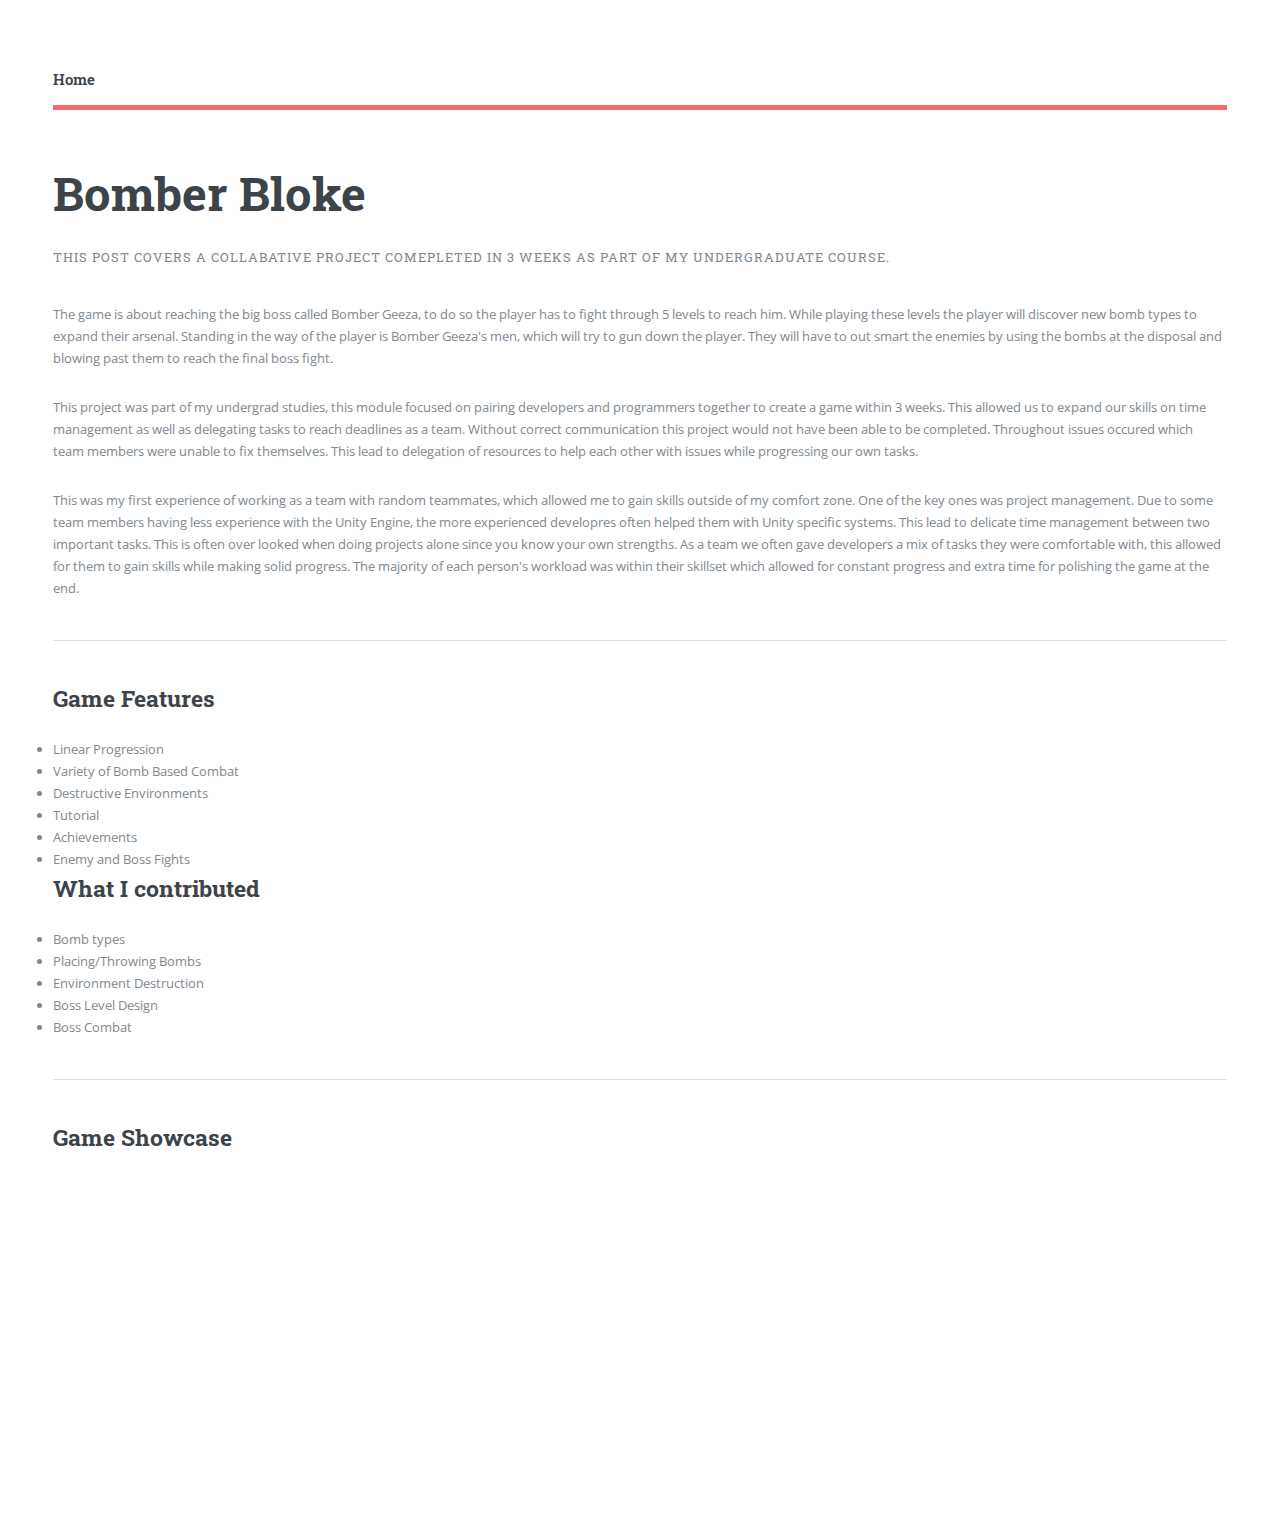
==== commit 60f90736: "bomber bloke stuff added" ====
--- a/BomberBloke.html
+++ b/BomberBloke.html
@@ -6,7 +6,7 @@
 -->
 <html>
 	<head>
-		<title>Generic - Editorial by HTML5 UP</title>
+		<title>Bomber Bloke by Will Bennett</title>
 		<meta charset="utf-8" />
 		<meta name="viewport" content="width=device-width, initial-scale=1, user-scalable=no" />
 		<link rel="stylesheet" href="assets/css/main.css" />
@@ -22,142 +22,62 @@
 
 							<!-- Header -->
 								<header id="header">
-									<a href="index.html" class="logo"><strong>Editorial</strong> by HTML5 UP</a>
-									<ul class="icons">
-										<li><a href="#" class="icon brands fa-twitter"><span class="label">Twitter</span></a></li>
-										<li><a href="#" class="icon brands fa-facebook-f"><span class="label">Facebook</span></a></li>
-										<li><a href="#" class="icon brands fa-snapchat-ghost"><span class="label">Snapchat</span></a></li>
-										<li><a href="#" class="icon brands fa-instagram"><span class="label">Instagram</span></a></li>
-										<li><a href="#" class="icon brands fa-medium-m"><span class="label">Medium</span></a></li>
-									</ul>
+									<a href="index.html" class="logo"><strong>Home</strong></a>
 								</header>
 
 							<!-- Content -->
 								<section>
 									<header class="main">
-										<h1>Post Graduate Disseration</h1>
+										<h1>Bomber Bloke</h1>
+										<p>This post covers a collabative project comepleted in 3 weeks as part of my undergraduate course.</p>
 									</header>
 
-									<span class="image main"><img src="images/pic11.jpg" alt="" /></span>
+									<center><img src="images/BomberBlokeBossGif.gif" alt="" width="1000" align="middle"/></center>
+									<p>
+										The game is about reaching the big boss called Bomber Geeza, to do so the player has to fight through 5 levels to reach him. While playing these levels the player will discover new
+										bomb types to expand their arsenal. Standing in the way of the player is Bomber Geeza's men, which will try to gun down the player. They will have to out smart the enemies by using
+										the bombs at the disposal and blowing past them to reach the final boss fight.
+									</p>
 
-									<p>Donec eget ex magna. Interdum et malesuada fames ac ante ipsum primis in faucibus. Pellentesque venenatis dolor imperdiet dolor mattis sagittis. Praesent rutrum sem diam, vitae egestas enim auctor sit amet. Pellentesque leo mauris, consectetur id ipsum sit amet, fergiat. Pellentesque in mi eu massa lacinia malesuada et a elit. Donec urna ex, lacinia in purus ac, pretium pulvinar mauris. Curabitur sapien risus, commodo eget turpis at, elementum convallis elit. Pellentesque enim turpis, hendrerit.</p>
-									<p>Lorem ipsum dolor sit amet, consectetur adipiscing elit. Duis dapibus rutrum facilisis. Class aptent taciti sociosqu ad litora torquent per conubia nostra, per inceptos himenaeos. Etiam tristique libero eu nibh porttitor fermentum. Nullam venenatis erat id vehicula viverra. Nunc ultrices eros ut ultricies condimentum. Mauris risus lacus, blandit sit amet venenatis non, bibendum vitae dolor. Nunc lorem mauris, fringilla in aliquam at, euismod in lectus. Pellentesque habitant morbi tristique senectus et netus et malesuada fames ac turpis egestas. In non lorem sit amet elit placerat maximus. Pellentesque aliquam maximus risus, vel sed vehicula.</p>
-									<p>Interdum et malesuada fames ac ante ipsum primis in faucibus. Pellentesque venenatis dolor imperdiet dolor mattis sagittis. Praesent rutrum sem diam, vitae egestas enim auctor sit amet. Pellentesque leo mauris, consectetur id ipsum sit amet, fersapien risus, commodo eget turpis at, elementum convallis elit. Pellentesque enim turpis, hendrerit tristique lorem ipsum dolor.</p>
+									<p>
+										This project was part of my undergrad studies, this module focused on pairing developers and programmers together to create a game within 3 weeks. This allowed us to expand our skills on
+										time management as well as delegating tasks to reach deadlines as a team. Without correct communication this project would not have been able to be completed. Throughout issues occured which
+										team members were unable to fix themselves. This lead to delegation of resources to help each other with issues while progressing our own tasks. 
+									</p>
+
+									<p>
+										This was my first experience of working as a team with random teammates, which allowed me to gain skills outside of my comfort zone. One of the key ones was project management. Due to some team members
+										having less experience with the Unity Engine, the more experienced developres often helped them with Unity specific systems. This lead to delicate time management between two important tasks. This is often
+										over looked when doing projects alone since you know your own strengths. As a team we often gave developers a mix of tasks they were comfortable with, this allowed for them to gain skills while making solid progress.
+										The majority of each person's workload was within their skillset which allowed for constant progress and extra time for polishing the game at the end.
+									</p>
+									<hr class="major" />
+
+									<h2>Game Features</h2>
+									<li>Linear Progression</li>
+									<li>Variety of Bomb Based Combat</li>
+									<li>Destructive Environments</li>
+									<li>Tutorial</li>
+									<li>Achievements</li>
+									<li>Enemy and Boss Fights</li>
+
+									<h2>What I contributed</h2>
+									<li>Bomb types</li>
+									<li>Placing/Throwing Bombs</li>
+									<li>Environment Destruction</li>
+									<li>Boss Level Design</li>
+									<li>Boss Combat</li>
 
 									<hr class="major" />
 
-									<h2>Interdum sed dapibus</h2>
-									<p>Donec eget ex magna. Interdum et malesuada fames ac ante ipsum primis in faucibus. Pellentesque venenatis dolor imperdiet dolor mattis sagittis. Praesent rutrum sem diam, vitae egestas enim auctor sit amet. Pellentesque leo mauris, consectetur id ipsum sit amet, fergiat. Pellentesque in mi eu massa lacinia malesuada et a elit. Donec urna ex, lacinia in purus ac, pretium pulvinar mauris. Curabitur sapien risus, commodo eget turpis at, elementum convallis elit. Pellentesque enim turpis, hendrerit.</p>
-									<p>Lorem ipsum dolor sit amet, consectetur adipiscing elit. Duis dapibus rutrum facilisis. Class aptent taciti sociosqu ad litora torquent per conubia nostra, per inceptos himenaeos. Etiam tristique libero eu nibh porttitor fermentum. Nullam venenatis erat id vehicula viverra. Nunc ultrices eros ut ultricies condimentum. Mauris risus lacus, blandit sit amet venenatis non, bibendum vitae dolor. Nunc lorem mauris, fringilla in aliquam at, euismod in lectus. Pellentesque habitant morbi tristique senectus et netus et malesuada fames ac turpis egestas. In non lorem sit amet elit placerat maximus. Pellentesque aliquam maximus risus, vel sed vehicula. Interdum et malesuada fames ac ante ipsum primis in faucibus. Pellentesque venenatis dolor imperdiet dolor mattis sagittis. Praesent rutrum sem diam, vitae egestas enim auctor sit amet. Pellentesque leo mauris, consectetur id ipsum sit amet, fersapien risus, commodo eget turpis at, elementum convallis elit. Pellentesque enim turpis, hendrerit tristique lorem ipsum dolor.</p>
+									<h2>Game Showcase</h2>
 
-									<hr class="major" />
-
-									<h2>Magna etiam veroeros</h2>
-									<p>Lorem ipsum dolor sit amet, consectetur adipiscing elit. Duis dapibus rutrum facilisis. Class aptent taciti sociosqu ad litora torquent per conubia nostra, per inceptos himenaeos. Etiam tristique libero eu nibh porttitor fermentum. Nullam venenatis erat id vehicula viverra. Nunc ultrices eros ut ultricies condimentum. Mauris risus lacus, blandit sit amet venenatis non, bibendum vitae dolor. Nunc lorem mauris, fringilla in aliquam at, euismod in lectus. Pellentesque habitant morbi tristique senectus et netus et malesuada fames ac turpis egestas. In non lorem sit amet elit placerat maximus. Pellentesque aliquam maximus risus, vel sed vehicula.</p>
-									<p>Interdum et malesuada fames ac ante ipsum primis in faucibus. Pellentesque venenatis dolor imperdiet dolor mattis sagittis. Praesent rutrum sem diam, vitae egestas enim auctor sit amet. Pellentesque leo mauris, consectetur id ipsum sit amet, fersapien risus, commodo eget turpis at, elementum convallis elit. Pellentesque enim turpis, hendrerit tristique lorem ipsum dolor.</p>
-
-									<hr class="major" />
-
-									<h2>Lorem aliquam bibendum</h2>
-									<p>Donec eget ex magna. Interdum et malesuada fames ac ante ipsum primis in faucibus. Pellentesque venenatis dolor imperdiet dolor mattis sagittis. Praesent rutrum sem diam, vitae egestas enim auctor sit amet. Pellentesque leo mauris, consectetur id ipsum sit amet, fergiat. Pellentesque in mi eu massa lacinia malesuada et a elit. Donec urna ex, lacinia in purus ac, pretium pulvinar mauris. Curabitur sapien risus, commodo eget turpis at, elementum convallis elit. Pellentesque enim turpis, hendrerit.</p>
-									<p>Lorem ipsum dolor sit amet, consectetur adipiscing elit. Duis dapibus rutrum facilisis. Class aptent taciti sociosqu ad litora torquent per conubia nostra, per inceptos himenaeos. Etiam tristique libero eu nibh porttitor fermentum. Nullam venenatis erat id vehicula viverra. Nunc ultrices eros ut ultricies condimentum. Mauris risus lacus, blandit sit amet venenatis non, bibendum vitae dolor. Nunc lorem mauris, fringilla in aliquam at, euismod in lectus. Pellentesque habitant morbi tristique senectus et netus et malesuada fames ac turpis egestas. In non lorem sit amet elit placerat maximus. Pellentesque aliquam maximus risus, vel sed vehicula.</p>
-
+									<iframe width="560" height="315" src="https://www.youtube.com/embed/QtnzKEkVnHc?si=-KjHujlRCtKLKyZy" title="YouTube video player" frameborder="0" allow="accelerometer; autoplay; clipboard-write; encrypted-media; gyroscope; picture-in-picture; web-share" referrerpolicy="strict-origin-when-cross-origin" allowfullscreen></iframe>
 								</section>
 
 						</div>
 					</div>
 
-				<!-- Sidebar -->
-					<div id="sidebar">
-						<div class="inner">
-
-							<!-- Search -->
-								<section id="search" class="alt">
-									<form method="post" action="#">
-										<input type="text" name="query" id="query" placeholder="Search" />
-									</form>
-								</section>
-
-							<!-- Menu -->
-								<nav id="menu">
-									<header class="major">
-										<h2>Menu</h2>
-									</header>
-									<ul>
-										<li><a href="index.html">Homepage</a></li>
-										<li><a href="generic.html">Generic</a></li>
-										<li><a href="elements.html">Elements</a></li>
-										<li>
-											<span class="opener">Submenu</span>
-											<ul>
-												<li><a href="#">Lorem Dolor</a></li>
-												<li><a href="#">Ipsum Adipiscing</a></li>
-												<li><a href="#">Tempus Magna</a></li>
-												<li><a href="#">Feugiat Veroeros</a></li>
-											</ul>
-										</li>
-										<li><a href="#">Etiam Dolore</a></li>
-										<li><a href="#">Adipiscing</a></li>
-										<li>
-											<span class="opener">Another Submenu</span>
-											<ul>
-												<li><a href="#">Lorem Dolor</a></li>
-												<li><a href="#">Ipsum Adipiscing</a></li>
-												<li><a href="#">Tempus Magna</a></li>
-												<li><a href="#">Feugiat Veroeros</a></li>
-											</ul>
-										</li>
-										<li><a href="#">Maximus Erat</a></li>
-										<li><a href="#">Sapien Mauris</a></li>
-										<li><a href="#">Amet Lacinia</a></li>
-									</ul>
-								</nav>
-
-							<!-- Section -->
-								<section>
-									<header class="major">
-										<h2>Ante interdum</h2>
-									</header>
-									<div class="mini-posts">
-										<article>
-											<a href="#" class="image"><img src="images/pic07.jpg" alt="" /></a>
-											<p>Aenean ornare velit lacus, ac varius enim lorem ullamcorper dolore aliquam.</p>
-										</article>
-										<article>
-											<a href="#" class="image"><img src="images/pic08.jpg" alt="" /></a>
-											<p>Aenean ornare velit lacus, ac varius enim lorem ullamcorper dolore aliquam.</p>
-										</article>
-										<article>
-											<a href="#" class="image"><img src="images/pic09.jpg" alt="" /></a>
-											<p>Aenean ornare velit lacus, ac varius enim lorem ullamcorper dolore aliquam.</p>
-										</article>
-									</div>
-									<ul class="actions">
-										<li><a href="#" class="button">More</a></li>
-									</ul>
-								</section>
-
-							<!-- Section -->
-								<section>
-									<header class="major">
-										<h2>Get in touch</h2>
-									</header>
-									<p>Sed varius enim lorem ullamcorper dolore aliquam aenean ornare velit lacus, ac varius enim lorem ullamcorper dolore. Proin sed aliquam facilisis ante interdum. Sed nulla amet lorem feugiat tempus aliquam.</p>
-									<ul class="contact">
-										<li class="icon solid fa-envelope"><a href="#">information@untitled.tld</a></li>
-										<li class="icon solid fa-phone">(000) 000-0000</li>
-										<li class="icon solid fa-home">1234 Somewhere Road #8254<br />
-										Nashville, TN 00000-0000</li>
-									</ul>
-								</section>
-
-							<!-- Footer -->
-								<footer id="footer">
-									<p class="copyright">&copy; Untitled. All rights reserved. Demo Images: <a href="https://unsplash.com">Unsplash</a>. Design: <a href="https://html5up.net">HTML5 UP</a>.</p>
-								</footer>
-
-						</div>
-					</div>
 
 			</div>
 
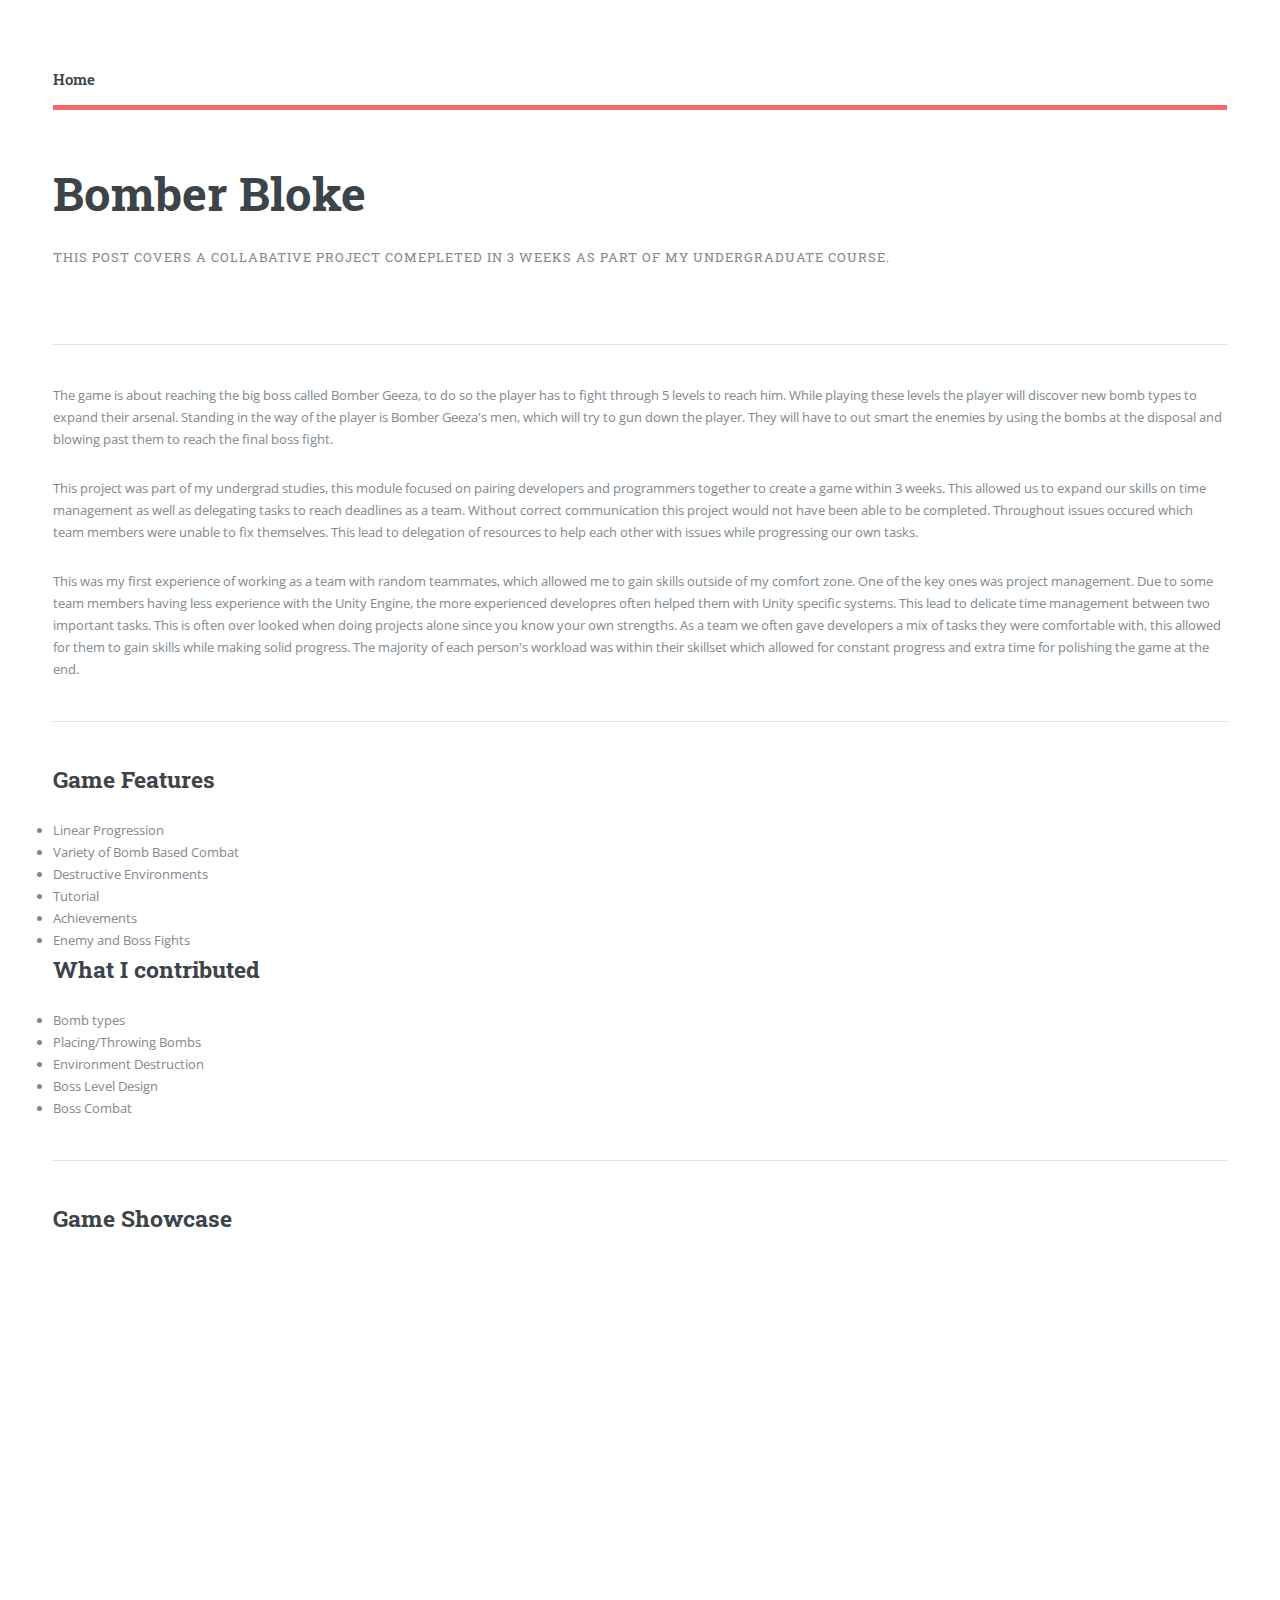
==== commit d283bb2b: "making it look nice" ====
--- a/BomberBloke.html
+++ b/BomberBloke.html
@@ -32,7 +32,9 @@
 										<p>This post covers a collabative project comepleted in 3 weeks as part of my undergraduate course.</p>
 									</header>
 
-									<center><img src="images/BomberBlokeBossGif.gif" alt="" width="1000" align="middle"/></center>
+									<center><img src="images/BomberBlokeBossGif.gif" alt="" width="1000" align="middle" /></center>
+
+									<hr class="major" />
 									<p>
 										The game is about reaching the big boss called Bomber Geeza, to do so the player has to fight through 5 levels to reach him. While playing these levels the player will discover new
 										bomb types to expand their arsenal. Standing in the way of the player is Bomber Geeza's men, which will try to gun down the player. They will have to out smart the enemies by using
@@ -42,7 +44,7 @@
 									<p>
 										This project was part of my undergrad studies, this module focused on pairing developers and programmers together to create a game within 3 weeks. This allowed us to expand our skills on
 										time management as well as delegating tasks to reach deadlines as a team. Without correct communication this project would not have been able to be completed. Throughout issues occured which
-										team members were unable to fix themselves. This lead to delegation of resources to help each other with issues while progressing our own tasks. 
+										team members were unable to fix themselves. This lead to delegation of resources to help each other with issues while progressing our own tasks.
 									</p>
 
 									<p>
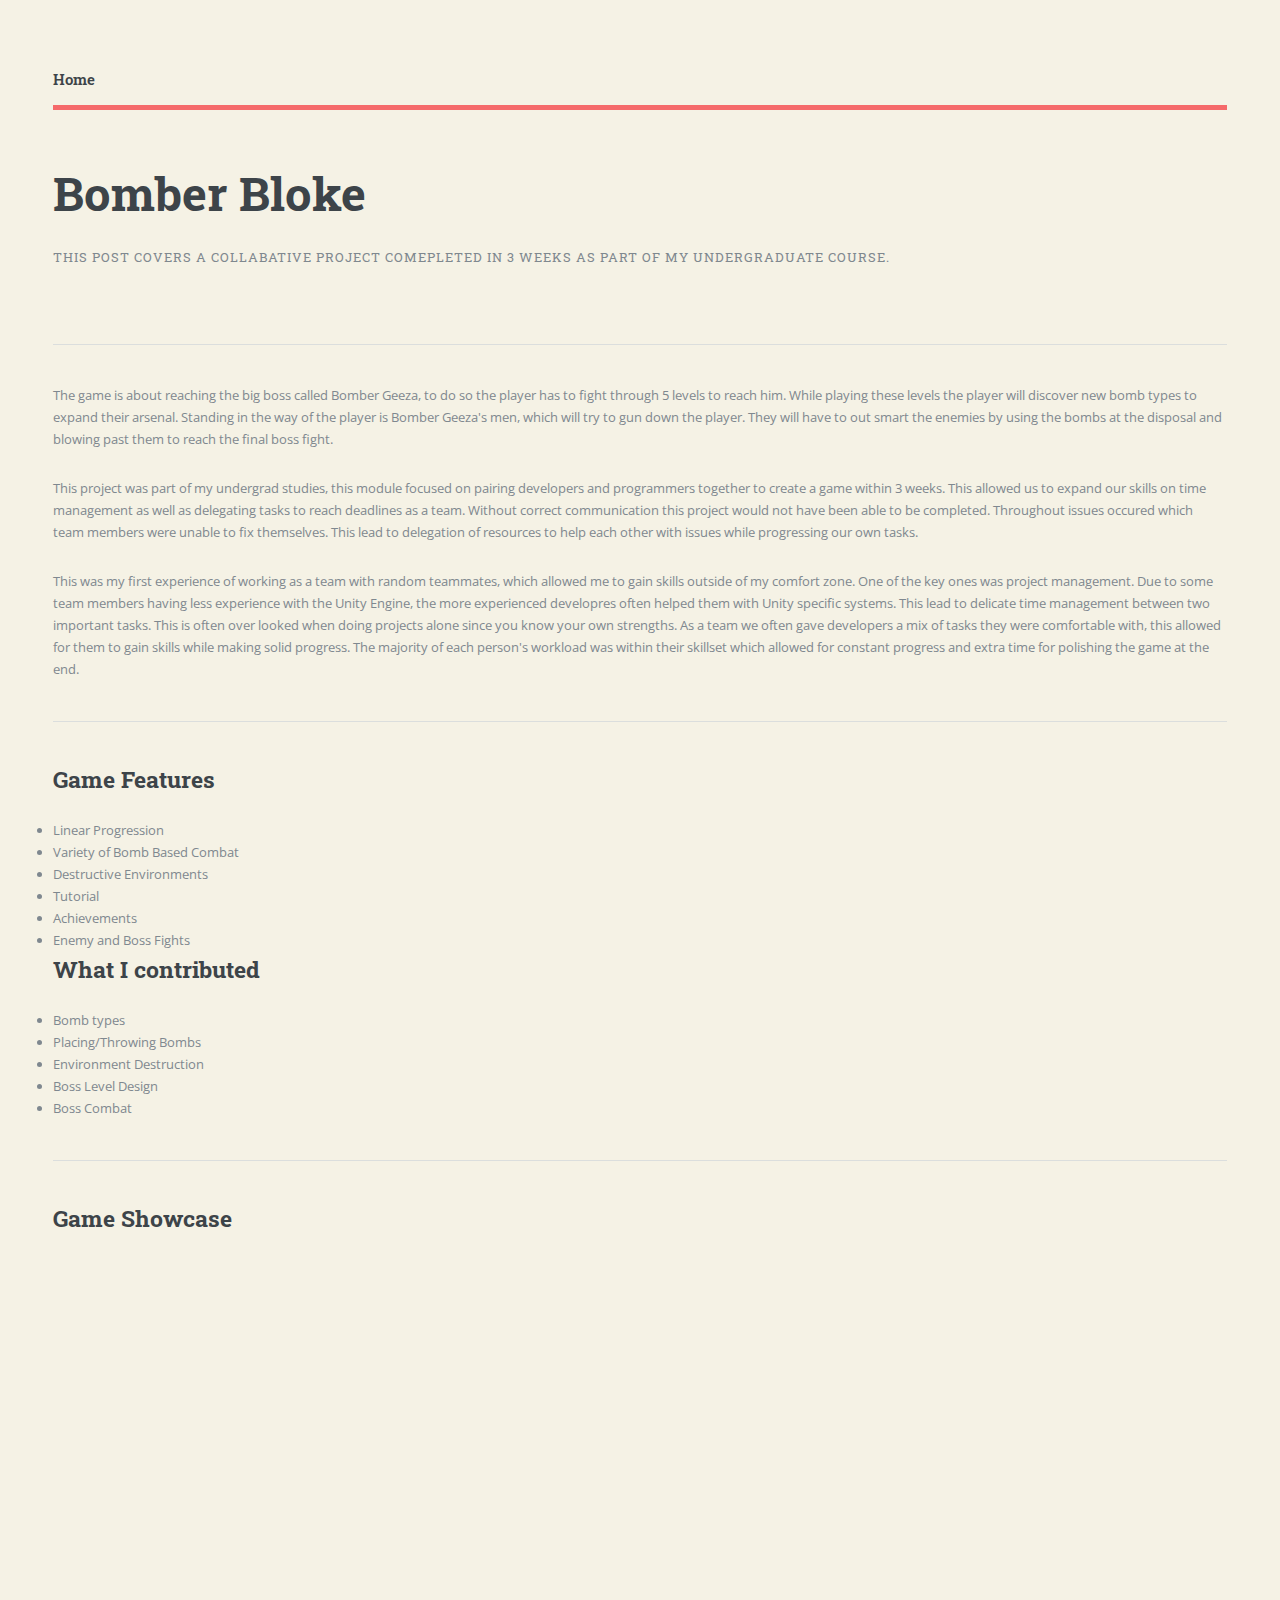
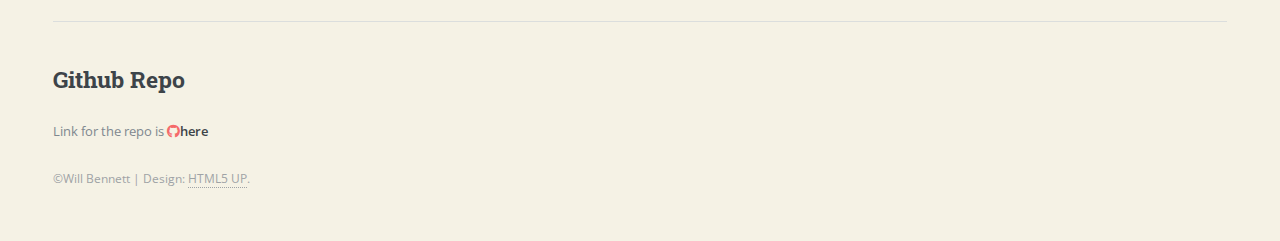
==== commit c8e1f9c4: "added card game stuff" ====
--- a/BomberBloke.html
+++ b/BomberBloke.html
@@ -75,6 +75,13 @@
 									<h2>Game Showcase</h2>
 
 									<iframe width="560" height="315" src="https://www.youtube.com/embed/QtnzKEkVnHc?si=-KjHujlRCtKLKyZy" title="YouTube video player" frameborder="0" allow="accelerometer; autoplay; clipboard-write; encrypted-media; gyroscope; picture-in-picture; web-share" referrerpolicy="strict-origin-when-cross-origin" allowfullscreen></iframe>
+
+									<hr class="major" />
+									<h2>Github Repo</h2>
+									<p>Link for the repo is <a href="https://github.com/teaves512/TGP_GroupProject" class="icon brands fa-github"><strong>here</strong></a></p>
+									<footer id="footer">
+										<p class="copyright">&copy;Will Bennett | Design: <a href="https://html5up.net">HTML5 UP</a>.</p>
+									</footer>
 								</section>
 
 						</div>
--- a/assets/css/main.css
+++ b/assets/css/main.css
@@ -78,7 +78,8 @@
   box-sizing: inherit; }
 
 body {
-  background: #ffffff; }
+    background: #F5F2E5;
+}
   body.is-preload *, body.is-preload *:before, body.is-preload *:after, body.is-resizing *, body.is-resizing *:before, body.is-resizing *:after {
     -moz-animation: none !important;
     -webkit-animation: none !important;
@@ -1916,22 +1917,23 @@
     padding-right: 2.75em; }
 
 #sidebar {
-  -moz-flex-grow: 0;
-  -webkit-flex-grow: 0;
-  -ms-flex-grow: 0;
-  flex-grow: 0;
-  -moz-flex-shrink: 0;
-  -webkit-flex-shrink: 0;
-  -ms-flex-shrink: 0;
-  flex-shrink: 0;
-  -moz-transition: margin-left 0.5s ease, box-shadow 0.5s ease;
-  -webkit-transition: margin-left 0.5s ease, box-shadow 0.5s ease;
-  -ms-transition: margin-left 0.5s ease, box-shadow 0.5s ease;
-  transition: margin-left 0.5s ease, box-shadow 0.5s ease;
-  background-color: #f5f6f7;
-  font-size: 0.9em;
-  position: relative;
-  width: 26em; }
+    -moz-flex-grow: 0;
+    -webkit-flex-grow: 0;
+    -ms-flex-grow: 0;
+    flex-grow: 0;
+    -moz-flex-shrink: 0;
+    -webkit-flex-shrink: 0;
+    -ms-flex-shrink: 0;
+    flex-shrink: 0;
+    -moz-transition: margin-left 0.5s ease, box-shadow 0.5s ease;
+    -webkit-transition: margin-left 0.5s ease, box-shadow 0.5s ease;
+    -ms-transition: margin-left 0.5s ease, box-shadow 0.5s ease;
+    transition: margin-left 0.5s ease, box-shadow 0.5s ease;
+    background-color: #98B0B3;
+    font-size: 0.9em;
+    position: relative;
+    width: 26em;
+}
   #sidebar h2 {
     font-size: 1.38889em; }
   #sidebar > .inner {
@@ -1949,11 +1951,12 @@
         margin-bottom: 0;
         padding-bottom: 0; }
     #sidebar > .inner > .alt {
-      background-color: #eff1f2;
-      border-bottom: 0;
-      margin: -2.22222em 0 4.44444em -2.22222em;
-      padding: 2.22222em;
-      width: calc(100% + 4.44444em); }
+        background-color: #98B0B3;
+        border-bottom: 0;
+        margin: -2.22222em 0 4.44444em -2.22222em;
+        padding: 2.22222em;
+        width: calc(100% + 4.44444em);
+    }
   #sidebar .toggle {
     text-decoration: none;
     -moz-transition: left 0.5s ease;
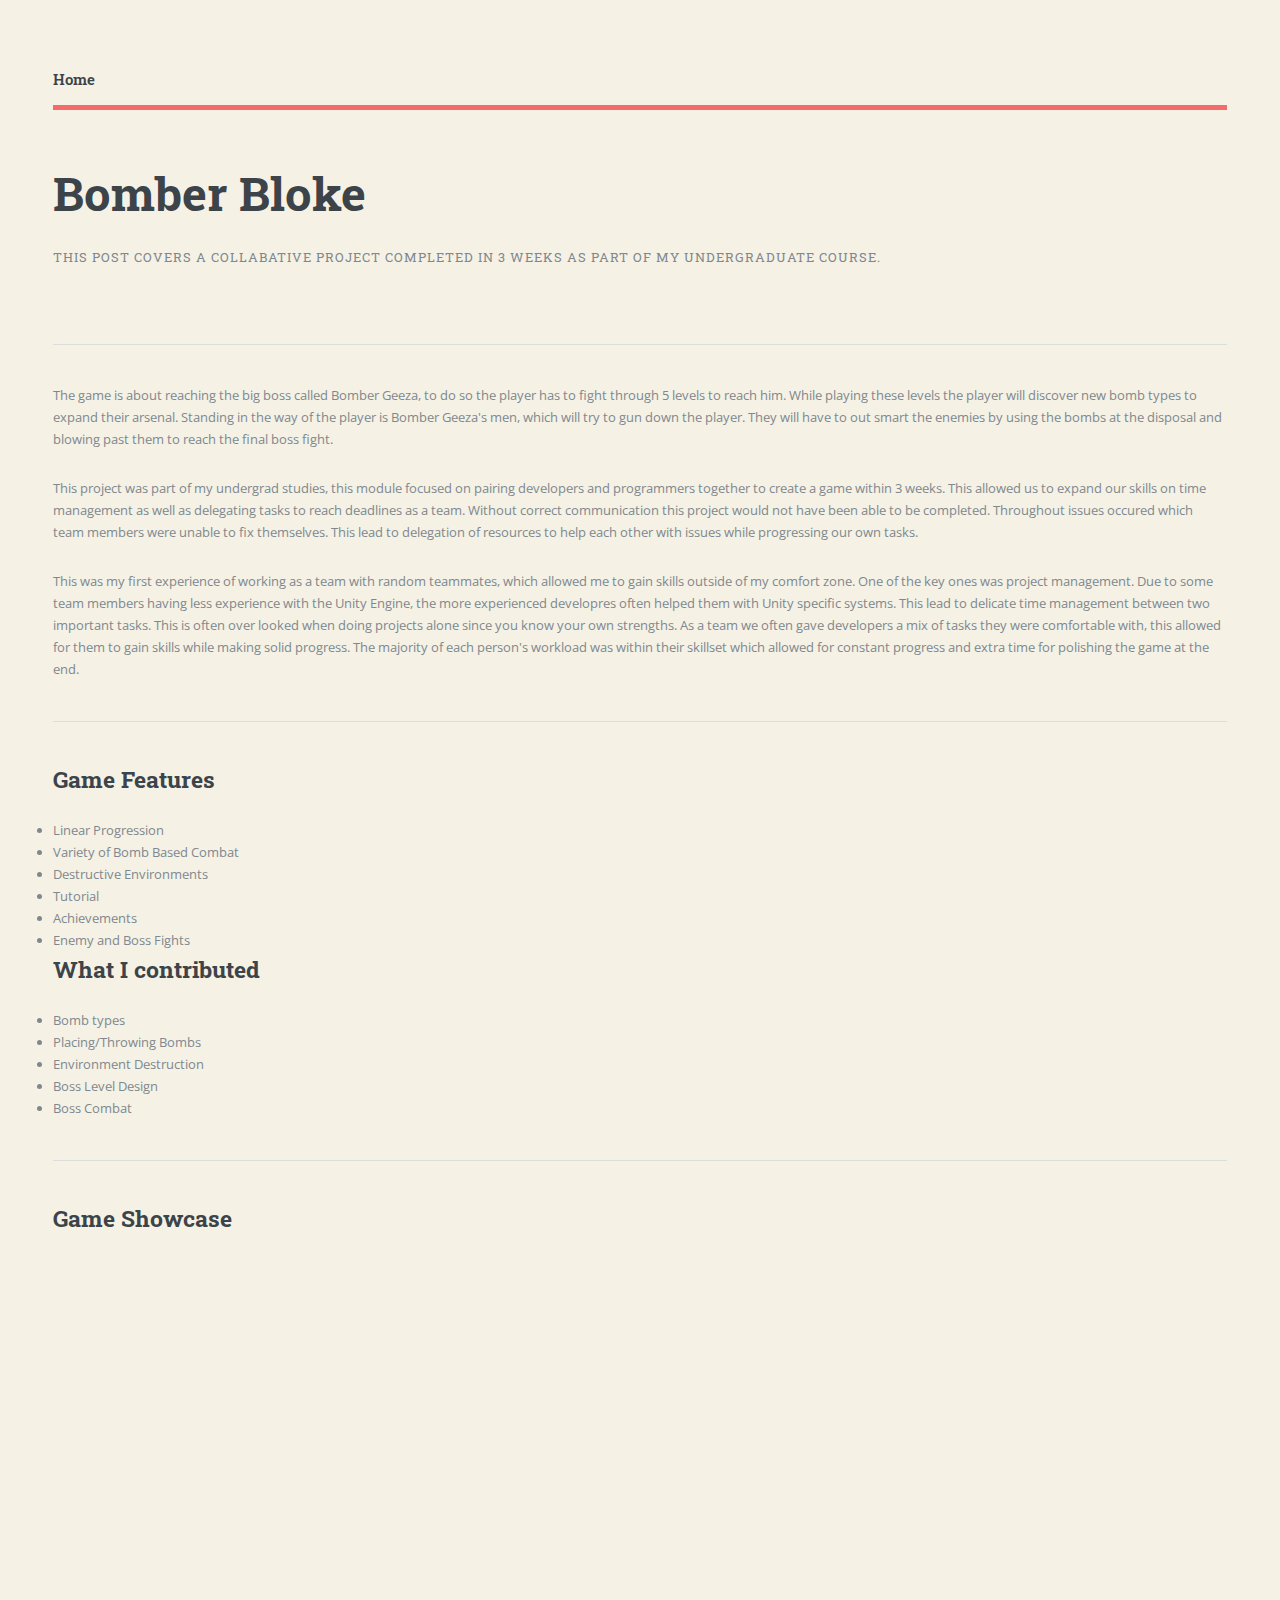
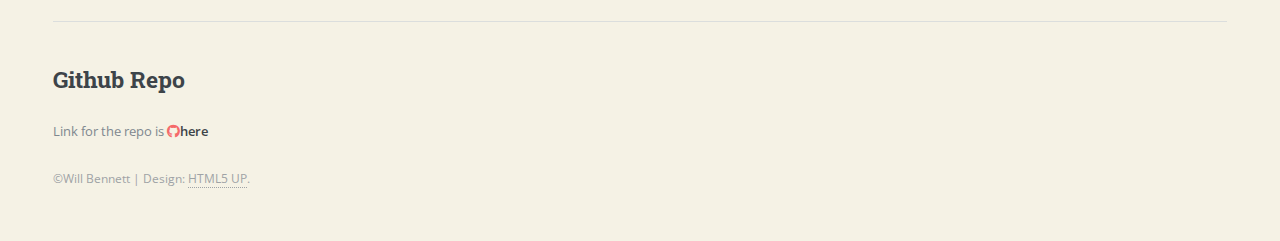
==== commit 656d3fef: "spelling changes" ====
--- a/BomberBloke.html
+++ b/BomberBloke.html
@@ -29,7 +29,7 @@
 								<section>
 									<header class="main">
 										<h1>Bomber Bloke</h1>
-										<p>This post covers a collabative project comepleted in 3 weeks as part of my undergraduate course.</p>
+										<p>This post covers a collabative project completed in 3 weeks as part of my undergraduate course.</p>
 									</header>
 
 									<center><img src="images/BomberBlokeBossGif.gif" alt="" width="1000" align="middle" /></center>
